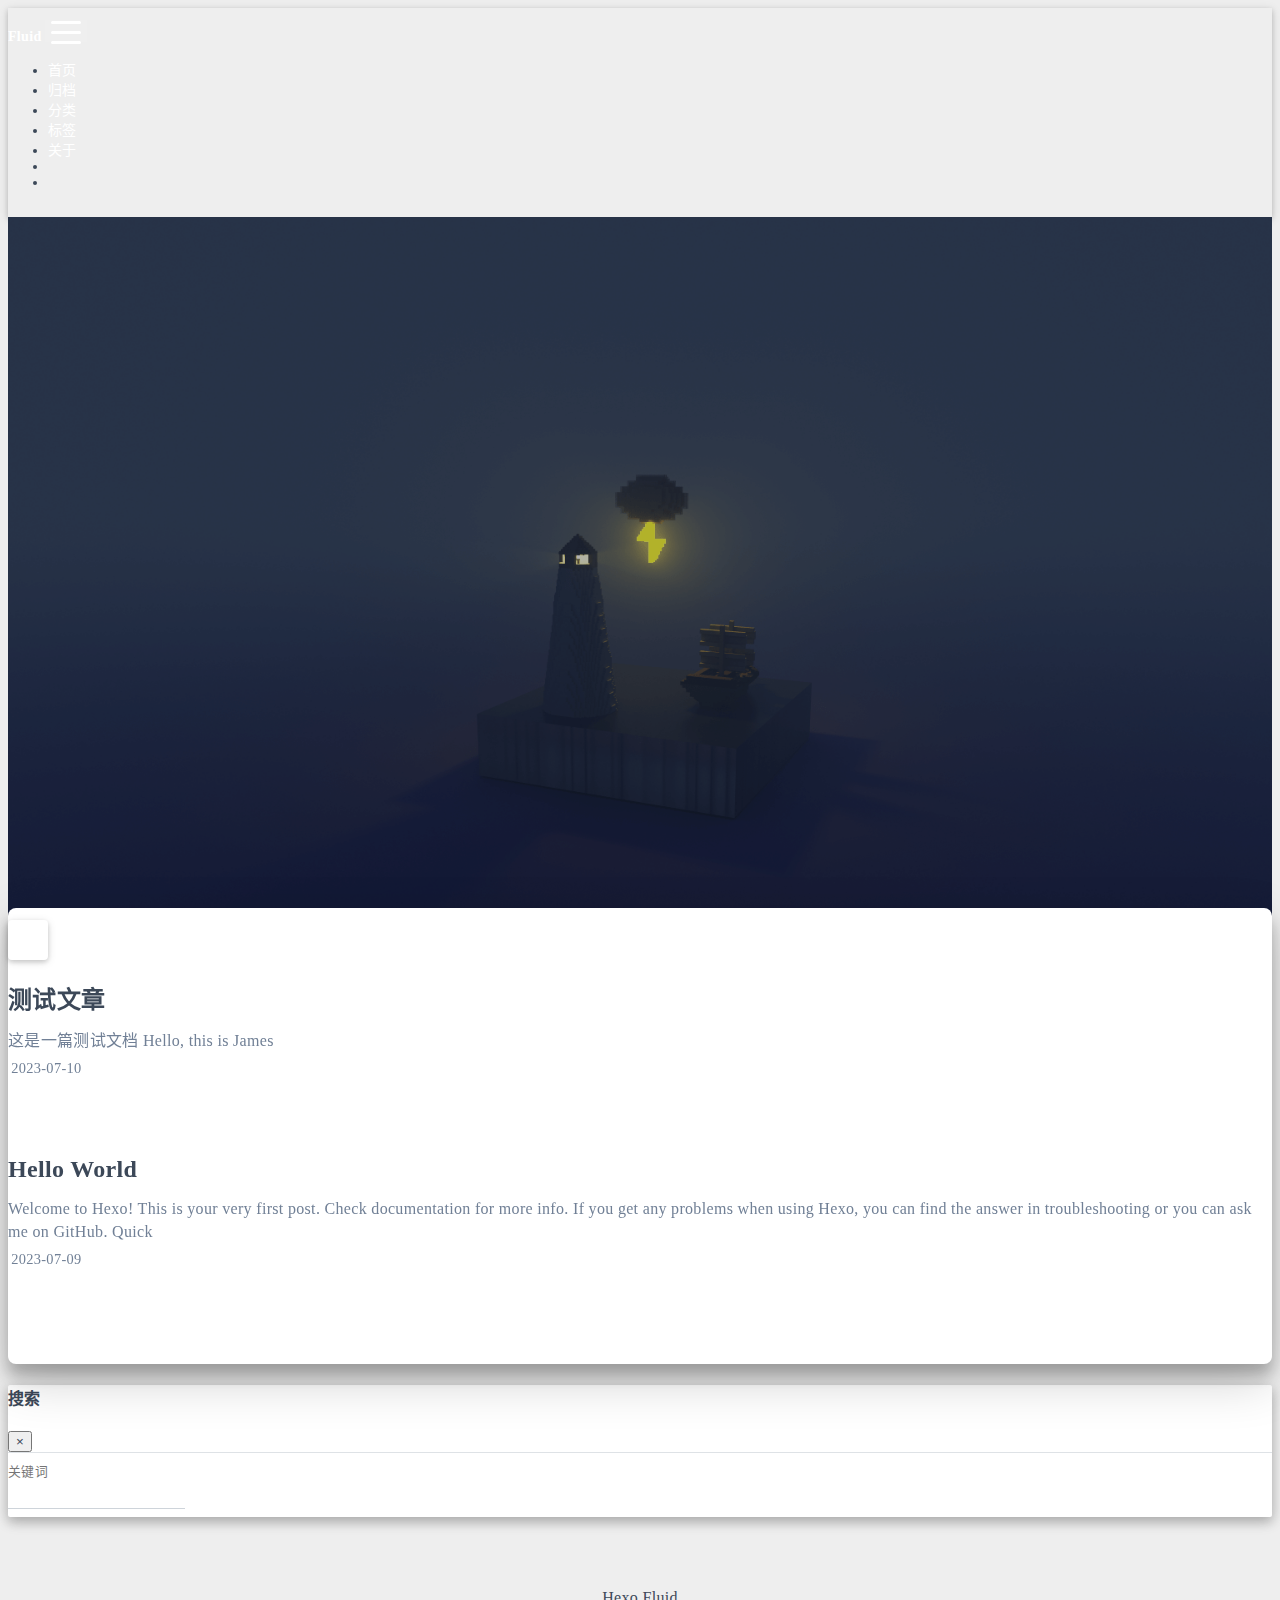
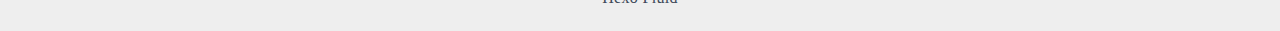
==== index.html @ ea9fc4f8 "Site updated: 2023-07-11 21:06:18" ====
<!DOCTYPE html>
<html lang="zh-CN" data-default-color-scheme=auto>



<head>
  <meta charset="UTF-8">
  <link rel="apple-touch-icon" sizes="76x76" href="/img/fluid.png">
  <link rel="icon" href="/img/fluid.png">
  <meta name="viewport" content="width=device-width, initial-scale=1.0, maximum-scale=5.0, shrink-to-fit=no">
  <meta http-equiv="x-ua-compatible" content="ie=edge">
  
  <meta name="theme-color" content="#2f4154">
  <meta name="author" content="James">
  <meta name="keywords" content="">
  
    <meta property="og:type" content="website">
<meta property="og:title" content="詹姆士的Blog">
<meta property="og:url" content="http://example.com/index.html">
<meta property="og:site_name" content="詹姆士的Blog">
<meta property="og:locale" content="zh_CN">
<meta property="article:author" content="James">
<meta name="twitter:card" content="summary_large_image">
  
  
  
  <title>詹姆士的Blog</title>

  <link  rel="stylesheet" href="https://lib.baomitu.com/twitter-bootstrap/4.6.1/css/bootstrap.min.css" />





<!-- 主题依赖的图标库，不要自行修改 -->
<!-- Do not modify the link that theme dependent icons -->

<link rel="stylesheet" href="//at.alicdn.com/t/font_1749284_hj8rtnfg7um.css">



<link rel="stylesheet" href="//at.alicdn.com/t/font_1736178_lbnruvf0jn.css">


<link  rel="stylesheet" href="/css/main.css" />


  <link id="highlight-css" rel="stylesheet" href="/css/highlight.css" />
  
    <link id="highlight-css-dark" rel="stylesheet" href="/css/highlight-dark.css" />
  




  <script id="fluid-configs">
    var Fluid = window.Fluid || {};
    Fluid.ctx = Object.assign({}, Fluid.ctx)
    var CONFIG = {"hostname":"example.com","root":"/","version":"1.9.5","typing":{"enable":true,"typeSpeed":70,"cursorChar":"_","loop":false,"scope":[]},"anchorjs":{"enable":true,"element":"h1,h2,h3,h4,h5,h6","placement":"left","visible":"hover","icon":""},"progressbar":{"enable":true,"height_px":3,"color":"#29d","options":{"showSpinner":false,"trickleSpeed":100}},"code_language":{"enable":true,"default":"TEXT"},"copy_btn":true,"image_caption":{"enable":true},"image_zoom":{"enable":true,"img_url_replace":["",""]},"toc":{"enable":true,"placement":"right","headingSelector":"h1,h2,h3,h4,h5,h6","collapseDepth":0},"lazyload":{"enable":true,"loading_img":"/img/loading.gif","onlypost":false,"offset_factor":2},"web_analytics":{"enable":true,"follow_dnt":true,"baidu":null,"google":{"measurement_id":null},"tencent":{"sid":null,"cid":null},"woyaola":null,"cnzz":null,"leancloud":{"app_id":"XOuNNNBAWNJDIICSXz5LCM9r-gzGzoHsz","app_key":"920U3jbMMz454Zfz0vcgQk45","server_url":null,"path":"window.location.pathname","ignore_local":false}},"search_path":"/local-search.xml","include_content_in_search":true};

    if (CONFIG.web_analytics.follow_dnt) {
      var dntVal = navigator.doNotTrack || window.doNotTrack || navigator.msDoNotTrack;
      Fluid.ctx.dnt = dntVal && (dntVal.startsWith('1') || dntVal.startsWith('yes') || dntVal.startsWith('on'));
    }
  </script>
  <script  src="/js/utils.js" ></script>
  <script  src="/js/color-schema.js" ></script>
  

  

  
    <!-- Google tag (gtag.js) -->
    <script async>
      if (!Fluid.ctx.dnt) {
        Fluid.utils.createScript("https://www.googletagmanager.com/gtag/js?id=", function() {
          window.dataLayer = window.dataLayer || [];
          function gtag() {
            dataLayer.push(arguments);
          }
          gtag('js', new Date());
          gtag('config', '');
        });
      }
    </script>
  

  

  

  

  
    
  



  
<meta name="generator" content="Hexo 6.3.0"></head>


<body>
  

  <header>
    

<div class="header-inner" style="height: 100vh;">
  <nav id="navbar" class="navbar fixed-top  navbar-expand-lg navbar-dark scrolling-navbar">
  <div class="container">
    <a class="navbar-brand" href="/">
      <strong>Fluid</strong>
    </a>

    <button id="navbar-toggler-btn" class="navbar-toggler" type="button" data-toggle="collapse"
            data-target="#navbarSupportedContent"
            aria-controls="navbarSupportedContent" aria-expanded="false" aria-label="Toggle navigation">
      <div class="animated-icon"><span></span><span></span><span></span></div>
    </button>

    <!-- Collapsible content -->
    <div class="collapse navbar-collapse" id="navbarSupportedContent">
      <ul class="navbar-nav ml-auto text-center">
        
          
          
          
          
            <li class="nav-item">
              <a class="nav-link" href="/">
                <i class="iconfont icon-home-fill"></i>
                <span>首页</span>
              </a>
            </li>
          
        
          
          
          
          
            <li class="nav-item">
              <a class="nav-link" href="/archives/">
                <i class="iconfont icon-archive-fill"></i>
                <span>归档</span>
              </a>
            </li>
          
        
          
          
          
          
            <li class="nav-item">
              <a class="nav-link" href="/categories/">
                <i class="iconfont icon-category-fill"></i>
                <span>分类</span>
              </a>
            </li>
          
        
          
          
          
          
            <li class="nav-item">
              <a class="nav-link" href="/tags/">
                <i class="iconfont icon-tags-fill"></i>
                <span>标签</span>
              </a>
            </li>
          
        
          
          
          
          
            <li class="nav-item">
              <a class="nav-link" href="/about/">
                <i class="iconfont icon-user-fill"></i>
                <span>关于</span>
              </a>
            </li>
          
        
        
          <li class="nav-item" id="search-btn">
            <a class="nav-link" target="_self" href="javascript:;" data-toggle="modal" data-target="#modalSearch" aria-label="Search">
              <i class="iconfont icon-search"></i>
            </a>
          </li>
          
        
        
          <li class="nav-item" id="color-toggle-btn">
            <a class="nav-link" target="_self" href="javascript:;" aria-label="Color Toggle">
              <i class="iconfont icon-dark" id="color-toggle-icon"></i>
            </a>
          </li>
        
      </ul>
    </div>
  </div>
</nav>

  

<div id="banner" class="banner" parallax=true
     style="background: url('/img/default.png') no-repeat center center; background-size: cover;">
  <div class="full-bg-img">
    <div class="mask flex-center" style="background-color: rgba(0, 0, 0, 0.3)">
      <div class="banner-text text-center fade-in-up">
        <div class="h2">
          
            <span id="subtitle" data-typed-text="欢迎来到詹姆士的个人空间站"></span>
          
        </div>

        
      </div>

      
        <div class="scroll-down-bar">
          <i class="iconfont icon-arrowdown"></i>
        </div>
      
    </div>
  </div>
</div>

</div>

  </header>

  <main>
    
      <div class="container nopadding-x-md">
        <div id="board"
          style="margin-top: 0">
          
          <div class="container">
            <div class="row">
              <div class="col-12 col-md-10 m-auto">
                


  <div class="row mx-auto index-card">
    
    
    <article class="col-12 col-md-12 mx-auto index-info">
      <h2 class="index-header">
        
        <a href="/2023/07/10/%E6%B5%8B%E8%AF%95%E6%96%87%E7%AB%A0/" target="_self">
          测试文章
        </a>
      </h2>

      
      <a class="index-excerpt index-excerpt__noimg" href="/2023/07/10/%E6%B5%8B%E8%AF%95%E6%96%87%E7%AB%A0/" target="_self">
        <div>
          这是一篇测试文档 Hello, this is James
        </div>
      </a>

      <div class="index-btm post-metas">
        
          <div class="post-meta mr-3">
            <i class="iconfont icon-date"></i>
            <time datetime="2023-07-10 21:09" pubdate>
              2023-07-10
            </time>
          </div>
        
        
        
      </div>
    </article>
  </div>

  <div class="row mx-auto index-card">
    
    
    <article class="col-12 col-md-12 mx-auto index-info">
      <h2 class="index-header">
        
        <a href="/2023/07/09/hello-world/" target="_self">
          Hello World
        </a>
      </h2>

      
      <a class="index-excerpt index-excerpt__noimg" href="/2023/07/09/hello-world/" target="_self">
        <div>
          Welcome to Hexo! This is your very first post. Check documentation for more info. If you get any problems when using Hexo, you can find the answer in troubleshooting or you can ask me on GitHub. Quick
        </div>
      </a>

      <div class="index-btm post-metas">
        
          <div class="post-meta mr-3">
            <i class="iconfont icon-date"></i>
            <time datetime="2023-07-09 10:09" pubdate>
              2023-07-09
            </time>
          </div>
        
        
        
      </div>
    </article>
  </div>





              </div>
            </div>
          </div>
        </div>
      </div>
    

    
      <a id="scroll-top-button" aria-label="TOP" href="#" role="button">
        <i class="iconfont icon-arrowup" aria-hidden="true"></i>
      </a>
    

    
      <div class="modal fade" id="modalSearch" tabindex="-1" role="dialog" aria-labelledby="ModalLabel"
     aria-hidden="true">
  <div class="modal-dialog modal-dialog-scrollable modal-lg" role="document">
    <div class="modal-content">
      <div class="modal-header text-center">
        <h4 class="modal-title w-100 font-weight-bold">搜索</h4>
        <button type="button" id="local-search-close" class="close" data-dismiss="modal" aria-label="Close">
          <span aria-hidden="true">&times;</span>
        </button>
      </div>
      <div class="modal-body mx-3">
        <div class="md-form mb-5">
          <input type="text" id="local-search-input" class="form-control validate">
          <label data-error="x" data-success="v" for="local-search-input">关键词</label>
        </div>
        <div class="list-group" id="local-search-result"></div>
      </div>
    </div>
  </div>
</div>

    

    
  </main>

  <footer>
    <div class="footer-inner">
  
    <div class="footer-content">
       <a href="https://hexo.io" target="_blank" rel="nofollow noopener"><span>Hexo</span></a> <i class="iconfont icon-love"></i> <a href="https://github.com/fluid-dev/hexo-theme-fluid" target="_blank" rel="nofollow noopener"><span>Fluid</span></a> 
    </div>
  
  
    <div class="statistics">
  
  

  
    
      <span id="leancloud-site-pv-container" style="display: none">
        总访问量 
        <span id="leancloud-site-pv"></span>
         次
      </span>
    
    
      <span id="leancloud-site-uv-container" style="display: none">
        总访客数 
        <span id="leancloud-site-uv"></span>
         人
      </span>
    
    

  
</div>

  
  
  
</div>

  </footer>

  <!-- Scripts -->
  
  <script  src="https://lib.baomitu.com/nprogress/0.2.0/nprogress.min.js" ></script>
  <link  rel="stylesheet" href="https://lib.baomitu.com/nprogress/0.2.0/nprogress.min.css" />

  <script>
    NProgress.configure({"showSpinner":false,"trickleSpeed":100})
    NProgress.start()
    window.addEventListener('load', function() {
      NProgress.done();
    })
  </script>


<script  src="https://lib.baomitu.com/jquery/3.6.4/jquery.min.js" ></script>
<script  src="https://lib.baomitu.com/twitter-bootstrap/4.6.1/js/bootstrap.min.js" ></script>
<script  src="/js/events.js" ></script>
<script  src="/js/plugins.js" ></script>


  <script  src="https://lib.baomitu.com/typed.js/2.0.12/typed.min.js" ></script>
  <script>
    (function (window, document) {
      var typing = Fluid.plugins.typing;
      var subtitle = document.getElementById('subtitle');
      if (!subtitle || !typing) {
        return;
      }
      var text = subtitle.getAttribute('data-typed-text');
      
        typing(text);
      
    })(window, document);
  </script>




  
    <script  src="/js/img-lazyload.js" ></script>
  




  <script defer src="/js/leancloud.js" ></script>

  <script  src="/js/local-search.js" ></script>





<!-- 主题的启动项，将它保持在最底部 -->
<!-- the boot of the theme, keep it at the bottom -->
<script  src="/js/boot.js" ></script>


  

  <noscript>
    <div class="noscript-warning">博客在允许 JavaScript 运行的环境下浏览效果更佳</div>
  </noscript>
</body>
</html>
---- css/main.css ----
.anchorjs-link {
  text-decoration: none !important;
  transition: opacity 0.2s ease-in-out;
}
.markdown-body h1:hover > .anchorjs-link,
h2:hover > .anchorjs-link,
h3:hover > .anchorjs-link,
h4:hover > .anchorjs-link,
h5:hover > .anchorjs-link,
h6:hover > .anchorjs-link {
  opacity: 1;
}
.banner {
  height: 100%;
  position: relative;
  overflow: hidden;
  cursor: default;
}
.banner .mask {
  position: absolute;
  width: 100%;
  height: 100%;
  background-color: rgba(0,0,0,0.3);
}
.banner[parallax="true"] {
  will-change: transform;
  -webkit-transform-style: preserve-3d;
  -webkit-backface-visibility: hidden;
  transition: transform 0.05s ease-out;
}
@media (max-width: 100vh) {
  .header-inner {
    max-height: 100vw;
  }
  #board {
    margin-top: -1rem !important;
  }
}
@media (max-width: 79.99vh) {
  .scroll-down-bar {
    display: none;
  }
}
#board {
  position: relative;
  margin-top: -2rem;
  padding: 3rem 0;
  background-color: var(--board-bg-color);
  transition: background-color 0.2s ease-in-out;
  border-radius: 0.5rem;
  z-index: 3;
  -webkit-box-shadow: 0 12px 15px 0 rgba(0,0,0,0.24), 0 17px 50px 0 rgba(0,0,0,0.19);
  box-shadow: 0 12px 15px 0 rgba(0,0,0,0.24), 0 17px 50px 0 rgba(0,0,0,0.19);
}
.code-widget {
  display: inline-block;
  background-color: transparent;
  font-size: 0.75rem;
  line-height: 1;
  font-weight: bold;
  padding: 0.3rem 0.1rem 0.1rem 0.1rem;
  position: absolute;
  right: 0.45rem;
  top: 0.15rem;
  z-index: 1;
}
.code-widget-light {
  color: #999;
}
.code-widget-dark {
  color: #bababa;
}
.copy-btn {
  cursor: pointer;
  user-select: none;
  -webkit-appearance: none;
  outline: none;
}
.copy-btn > i {
  font-size: 0.75rem !important;
  font-weight: 400;
  margin-right: 0.15rem;
  opacity: 0;
  transition: opacity 0.2s ease-in-out;
}
.markdown-body pre:hover > .copy-btn > i {
  opacity: 0.9;
}
.markdown-body pre:hover > .copy-btn,
.markdown-body pre:not(:hover) > .copy-btn {
  outline: none;
}
.license-box {
  background-color: rgba(27,31,35,0.05);
  transition: background-color 0.2s ease-in-out;
  border-radius: 4px;
  font-size: 0.9rem;
  overflow: hidden;
  padding: 1.25rem;
  position: relative;
  z-index: 1;
}
.license-box .license-icon {
  position: absolute;
  top: 50%;
  left: 100%;
}
.license-box .license-icon::after {
  content: "\e8e4";
  font-size: 12.5rem;
  line-height: 1;
  opacity: 0.1;
  position: relative;
  left: -0.85em;
  bottom: 0.5em;
  z-index: -1;
}
.license-box .license-title {
  margin-bottom: 1rem;
}
.license-box .license-title div:nth-child(1) {
  line-height: 1.2;
  margin-bottom: 0.25rem;
}
.license-box .license-title div:nth-child(2) {
  color: var(--sec-text-color);
  font-size: 0.8rem;
}
.license-box .license-meta {
  align-items: center;
  display: flex;
  flex-wrap: wrap;
  justify-content: flex-start;
}
.license-box .license-meta .license-meta-item {
  align-items: center;
  justify-content: center;
  margin-right: 1.5rem;
}
.license-box .license-meta .license-meta-item div:nth-child(1) {
  color: var(--sec-text-color);
  font-size: 0.8rem;
  font-weight: normal;
}
.license-box .license-meta .license-meta-item i.iconfont {
  font-size: 1rem;
}
@media (max-width: 575px) and (min-width: 425px) {
  .license-box .license-meta .license-meta-item {
    display: flex;
    justify-content: flex-start;
    flex-wrap: wrap;
    font-size: 0.8rem;
    flex: 0 0 50%;
    max-width: 50%;
    margin-right: 0;
  }
  .license-box .license-meta .license-meta-item div:nth-child(1) {
    margin-right: 0.5rem;
  }
  .license-box .license-meta .license-meta-date {
    order: -1;
  }
}
@media (max-width: 424px) {
  .license-box::after {
    top: -65px;
  }
  .license-box .license-meta {
    flex-direction: column;
    align-items: flex-start;
  }
  .license-box .license-meta .license-meta-item {
    display: flex;
    flex-wrap: wrap;
    font-size: 0.8rem;
  }
  .license-box .license-meta .license-meta-item div:nth-child(1) {
    margin-right: 0.5rem;
  }
}
.footer-inner {
  padding: 3rem 0 1rem 0;
  text-align: center;
}
.footer-inner > div:not(:first-child) {
  margin: 0.25rem 0;
  font-size: 0.85rem;
}
.footer-inner .statistics {
  display: flex;
  flex-direction: row;
  justify-content: center;
}
.footer-inner .statistics > span {
  flex: 1;
  margin: 0 0.25rem;
}
.footer-inner .statistics > *:nth-last-child(2):first-child {
  text-align: right;
}
.footer-inner .statistics > *:nth-last-child(2):first-child ~ * {
  text-align: left;
}
.footer-inner .beian {
  display: flex;
  flex-direction: row;
  justify-content: center;
}
.footer-inner .beian > * {
  margin: 0 0.25rem;
}
.footer-inner .beian-police {
  position: relative;
  overflow: hidden;
  display: inline-flex;
  align-items: center;
  justify-content: left;
}
.footer-inner .beian-police img {
  margin-right: 3px;
  width: 1rem;
  height: 1rem;
  margin-bottom: 0.1rem;
}
@media (max-width: 424px) {
  .footer-inner .statistics {
    flex-direction: column;
  }
  .footer-inner .statistics > *:nth-last-child(2):first-child {
    text-align: center;
  }
  .footer-inner .statistics > *:nth-last-child(2):first-child ~ * {
    text-align: center;
  }
  .footer-inner .beian {
    flex-direction: column;
  }
  .footer-inner .beian .beian-police {
    justify-content: center;
  }
  .footer-inner .beian > *:nth-last-child(2):first-child {
    text-align: center;
  }
  .footer-inner .beian > *:nth-last-child(2):first-child ~ * {
    text-align: center;
  }
}
sup > a::before,
.footnote-text::before {
  display: block;
  content: "";
  margin-top: -5rem;
  height: 5rem;
  width: 1px;
  visibility: hidden;
}
sup > a::before,
.footnote-text::before {
  display: inline-block;
}
.footnote-item::before {
  display: block;
  content: "";
  margin-top: -5rem;
  height: 5rem;
  width: 1px;
  visibility: hidden;
}
.footnote-list ol {
  list-style-type: none;
  counter-reset: sectioncounter;
  padding-left: 0.5rem;
  font-size: 0.95rem;
}
.footnote-list ol li:before {
  font-family: "Helvetica Neue", monospace, "Monaco";
  content: "[" counter(sectioncounter) "]";
  counter-increment: sectioncounter;
}
.footnote-list ol li+li {
  margin-top: 0.5rem;
}
.footnote-text {
  padding-left: 0.5em;
}
.navbar {
  background-color: transparent;
  font-size: 0.875rem;
  box-shadow: 0 2px 5px 0 rgba(0,0,0,0.16), 0 2px 10px 0 rgba(0,0,0,0.12);
  -webkit-box-shadow: 0 2px 5px 0 rgba(0,0,0,0.16), 0 2px 10px 0 rgba(0,0,0,0.12);
}
.navbar .navbar-brand {
  color: var(--navbar-text-color);
}
.navbar .navbar-toggler .animated-icon span {
  background-color: var(--navbar-text-color);
}
.navbar .nav-item .nav-link {
  display: block;
  color: var(--navbar-text-color);
  transition: color 0.2s ease-in-out, background-color 0.2s ease-in-out;
}
.navbar .nav-item .nav-link:hover {
  color: var(--link-hover-color);
}
.navbar .nav-item .nav-link:focus {
  color: var(--navbar-text-color);
}
.navbar .nav-item .nav-link i {
  font-size: 0.875rem;
}
.navbar .nav-item .nav-link i:only-child {
  margin: 0 0.2rem;
}
.navbar .navbar-toggler {
  border-width: 0;
  outline: 0;
}
.navbar.scrolling-navbar {
  will-change: background, padding;
  -webkit-transition: background 0.5s ease-in-out, padding 0.5s ease-in-out;
  transition: background 0.5s ease-in-out, padding 0.5s ease-in-out;
}
@media (min-width: 600px) {
  .navbar.scrolling-navbar {
    padding-top: 12px;
    padding-bottom: 12px;
  }
  .navbar.scrolling-navbar .navbar-nav > li {
    -webkit-transition-duration: 1s;
    transition-duration: 1s;
  }
}
.navbar.scrolling-navbar.top-nav-collapse {
  padding-top: 5px;
  padding-bottom: 5px;
}
.navbar .dropdown-menu {
  font-size: 0.875rem;
  color: var(--navbar-text-color);
  background-color: rgba(0,0,0,0.3);
  border: none;
  min-width: 8rem;
  -webkit-transition: background 0.5s ease-in-out, padding 0.5s ease-in-out;
  transition: background 0.5s ease-in-out, padding 0.5s ease-in-out;
}
@media (max-width: 991.98px) {
  .navbar .dropdown-menu {
    text-align: center;
  }
}
.navbar .dropdown-item {
  color: var(--navbar-text-color);
}
.navbar .dropdown-item:hover,
.navbar .dropdown-item:focus {
  color: var(--link-hover-color);
  background-color: rgba(0,0,0,0.1);
}
@media (min-width: 992px) {
  .navbar .dropdown:hover > .dropdown-menu {
    display: block;
  }
  .navbar .dropdown > .dropdown-toggle:active {
    pointer-events: none;
  }
  .navbar .dropdown-menu {
    top: 95%;
  }
}
.navbar .animated-icon {
  width: 30px;
  height: 20px;
  position: relative;
  margin: 0;
  -webkit-transform: rotate(0deg);
  -moz-transform: rotate(0deg);
  -o-transform: rotate(0deg);
  transform: rotate(0deg);
  -webkit-transition: 0.5s ease-in-out;
  -moz-transition: 0.5s ease-in-out;
  -o-transition: 0.5s ease-in-out;
  transition: 0.5s ease-in-out;
  cursor: pointer;
}
.navbar .animated-icon span {
  display: block;
  position: absolute;
  height: 3px;
  width: 100%;
  border-radius: 9px;
  opacity: 1;
  left: 0;
  -webkit-transform: rotate(0deg);
  -moz-transform: rotate(0deg);
  -o-transform: rotate(0deg);
  transform: rotate(0deg);
  -webkit-transition: 0.25s ease-in-out;
  -moz-transition: 0.25s ease-in-out;
  -o-transition: 0.25s ease-in-out;
  transition: 0.25s ease-in-out;
  background: #fff;
}
.navbar .animated-icon span:nth-child(1) {
  top: 0;
}
.navbar .animated-icon span:nth-child(2) {
  top: 10px;
}
.navbar .animated-icon span:nth-child(3) {
  top: 20px;
}
.navbar .animated-icon.open span:nth-child(1) {
  top: 11px;
  -webkit-transform: rotate(135deg);
  -moz-transform: rotate(135deg);
  -o-transform: rotate(135deg);
  transform: rotate(135deg);
}
.navbar .animated-icon.open span:nth-child(2) {
  opacity: 0;
  left: -60px;
}
.navbar .animated-icon.open span:nth-child(3) {
  top: 11px;
  -webkit-transform: rotate(-135deg);
  -moz-transform: rotate(-135deg);
  -o-transform: rotate(-135deg);
  transform: rotate(-135deg);
}
.navbar .dropdown-collapse,
.top-nav-collapse,
.navbar-col-show {
  background-color: var(--navbar-bg-color);
}
@media (max-width: 767px) {
  .navbar {
    font-size: 1rem;
    line-height: 2.5rem;
  }
}
.banner-text {
  color: var(--subtitle-color);
  max-width: calc(960px - 6rem);
  width: 80%;
  overflow-wrap: break-word;
}
.banner-text .typed-cursor {
  margin: 0 0.2rem;
}
@media (max-width: 767px) {
  #subtitle,
  .typed-cursor {
    font-size: 1.5rem;
  }
}
@media (max-width: 575px) {
  .banner-text {
    font-size: 0.9rem;
  }
  #subtitle,
  .typed-cursor {
    font-size: 1.35rem;
  }
}
.modal-dialog .modal-content {
  background-color: var(--board-bg-color);
  border: 0;
  border-radius: 0.125rem;
  -webkit-box-shadow: 0 5px 11px 0 rgba(0,0,0,0.18), 0 4px 15px 0 rgba(0,0,0,0.15);
  box-shadow: 0 5px 11px 0 rgba(0,0,0,0.18), 0 4px 15px 0 rgba(0,0,0,0.15);
}
.modal-dialog .modal-content .modal-header {
  border-bottom-color: var(--line-color);
  transition: border-bottom-color 0.2s ease-in-out;
}
.close {
  color: var(--text-color);
}
.close:hover {
  color: var(--link-hover-color);
}
.close:focus {
  outline: 0;
}
.modal-dialog .modal-content .modal-header {
  border-top-left-radius: 0.125rem;
  border-top-right-radius: 0.125rem;
  border-bottom: 1px solid #dee2e6;
}
.md-form {
  position: relative;
  margin-top: 1.5rem;
  margin-bottom: 1.5rem;
}
.md-form input[type] {
  -webkit-box-sizing: content-box;
  box-sizing: content-box;
  background-color: transparent;
  border: none;
  border-bottom: 1px solid #ced4da;
  border-radius: 0;
  outline: none;
  -webkit-box-shadow: none;
  box-shadow: none;
  transition: border-color 0.15s ease-in-out, box-shadow 0.15s ease-in-out, -webkit-box-shadow 0.15s ease-in-out;
}
.md-form input[type]:focus:not([readonly]) {
  border-bottom: 1px solid #4285f4;
  -webkit-box-shadow: 0 1px 0 0 #4285f4;
  box-shadow: 0 1px 0 0 #4285f4;
}
.md-form input[type]:focus:not([readonly]) + label {
  color: #4285f4;
}
.md-form input[type].valid,
.md-form input[type]:focus.valid {
  border-bottom: 1px solid #00c851;
  -webkit-box-shadow: 0 1px 0 0 #00c851;
  box-shadow: 0 1px 0 0 #00c851;
}
.md-form input[type].valid + label,
.md-form input[type]:focus.valid + label {
  color: #00c851;
}
.md-form input[type].invalid,
.md-form input[type]:focus.invalid {
  border-bottom: 1px solid #f44336;
  -webkit-box-shadow: 0 1px 0 0 #f44336;
  box-shadow: 0 1px 0 0 #f44336;
}
.md-form input[type].invalid + label,
.md-form input[type]:focus.invalid + label {
  color: #f44336;
}
.md-form input[type].validate {
  margin-bottom: 2.5rem;
}
.md-form input[type].form-control {
  height: auto;
  padding: 0.6rem 0 0.4rem 0;
  margin: 0 0 0.5rem 0;
  color: var(--text-color);
  background-color: transparent;
  border-radius: 0;
}
.md-form label {
  font-size: 0.8rem;
  position: absolute;
  top: -1rem;
  left: 0;
  color: #757575;
  cursor: text;
  transition: color 0.2s ease-out;
}
.modal-open[style] {
  padding-right: 0 !important;
  overflow: auto;
}
.modal-open[style] #navbar[style] {
  padding-right: 1rem !important;
}
#nprogress .bar {
  height: 3px !important;
  background-color: #29d !important;
}
#nprogress .peg {
  box-shadow: 0 0 14px #29d, 0 0 8px #29d !important;
}
@media (max-width: 575px) {
  #nprogress .bar {
    display: none;
  }
}
.noscript-warning {
  background-color: #f55;
  color: #fff;
  font-family: sans-serif;
  font-size: 1rem;
  font-weight: bold;
  position: fixed;
  left: 0;
  bottom: 0;
  text-align: center;
  width: 100%;
  z-index: 99;
}
.pagination {
  margin-top: 3rem;
  justify-content: center;
}
.pagination .space {
  align-self: flex-end;
}
.pagination .page-number,
.pagination .current,
.pagination .extend {
  outline: 0;
  border: 0;
  background-color: transparent;
  font-size: 0.9rem;
  padding: 0.5rem 0.75rem;
  line-height: 1.25;
  border-radius: 0.125rem;
}
.pagination .page-number {
  margin: 0 0.05rem;
}
.pagination .page-number:hover,
.pagination .current {
  transition: background-color 0.2s ease-in-out;
  background-color: var(--link-hover-bg-color);
}
.qr-trigger {
  cursor: pointer;
  position: relative;
}
.qr-trigger:hover .qr-img {
  display: block;
  transition: all 0.3s;
}
.qr-img {
  max-width: 12rem;
  position: absolute;
  right: -5.25rem;
  z-index: 99;
  display: none;
  border-radius: 0.2rem;
  background-color: transparent;
  box-shadow: 0 0 20px -5px rgba(158,158,158,0.2);
}
.scroll-down-bar {
  position: absolute;
  width: 100%;
  height: 6rem;
  text-align: center;
  cursor: pointer;
  bottom: 0;
}
.scroll-down-bar i.iconfont {
  font-size: 2rem;
  font-weight: bold;
  display: inline-block;
  position: relative;
  padding-top: 2rem;
  color: var(--subtitle-color);
  transform: translateZ(0);
  animation: scroll-down 1.5s infinite;
}
#scroll-top-button {
  position: fixed;
  z-index: 99;
  background: var(--board-bg-color);
  transition: background-color 0.2s ease-in-out, bottom 0.3s ease;
  border-radius: 4px;
  min-width: 40px;
  min-height: 40px;
  bottom: -60px;
  outline: none;
  display: flex;
  display: -webkit-flex;
  align-items: center;
  box-shadow: 0 2px 5px 0 rgba(0,0,0,0.16), 0 2px 10px 0 rgba(0,0,0,0.12);
}
#scroll-top-button i {
  font-size: 32px;
  margin: auto;
  color: var(--sec-text-color);
}
#scroll-top-button:hover i,
#scroll-top-button:active i {
  animation-name: scroll-top;
  animation-duration: 1s;
  animation-delay: 0.1s;
  animation-timing-function: ease-in-out;
  animation-iteration-count: infinite;
  animation-fill-mode: forwards;
  animation-direction: alternate;
}
#local-search-result .search-list-title {
  border-left: 3px solid #0d47a1;
}
#local-search-result .search-list-content {
  padding: 0 1.25rem;
}
#local-search-result .search-word {
  color: #ff4500;
}
#toc {
  visibility: hidden;
}
.toc-header {
  margin-bottom: 0.5rem;
  font-weight: bold;
  line-height: 1.2;
}
.toc-header,
.toc-header > i {
  font-size: 1.25rem;
}
.toc-body {
  max-height: 75vh;
  overflow-y: auto;
  overflow: -moz-scrollbars-none;
  -ms-overflow-style: none;
}
.toc-body ol {
  list-style: none;
  padding-inline-start: 1rem;
}
.toc-body::-webkit-scrollbar {
  display: none;
}
.tocbot-list {
  position: relative;
}
.tocbot-list ol {
  list-style: none;
  padding-left: 1rem;
}
.tocbot-list a {
  font-size: 0.95rem;
}
.tocbot-link {
  color: var(--text-color);
}
.tocbot-active-link {
  font-weight: bold;
  color: var(--link-hover-color);
}
.tocbot-is-collapsed {
  max-height: 0;
}
.tocbot-is-collapsible {
  overflow: hidden;
  transition: all 0.3s ease-in-out;
}
.toc-list-item {
  white-space: nowrap;
  overflow: hidden;
  text-overflow: ellipsis;
}
.toc-list-item.is-active-li::before {
  height: 1rem;
  margin: 0.25rem 0;
  visibility: visible;
}
.toc-list-item::before {
  width: 0.15rem;
  height: 0.2rem;
  position: absolute;
  left: 0.25rem;
  content: "";
  border-radius: 2px;
  margin: 0.65rem 0;
  background: var(--link-hover-color);
  visibility: hidden;
  transition: height 0.1s ease-in-out, margin 0.1s ease-in-out, visibility 0.1s ease-in-out;
}
.sidebar {
  position: -webkit-sticky;
  position: sticky;
  top: 2rem;
  padding: 3rem 0;
}
html {
  font-size: 16px;
  letter-spacing: 0.02em;
}
html,
body {
  height: 100%;
  font-family: var(--font-family-sans-serif);
  overflow-wrap: break-word;
}
body {
  transition: color 0.2s ease-in-out, background-color 0.2s ease-in-out;
  background-color: var(--body-bg-color);
  color: var(--text-color);
  -webkit-font-smoothing: antialiased;
  -moz-osx-font-smoothing: grayscale;
}
body a {
  color: var(--text-color);
  text-decoration: none;
  cursor: pointer;
  transition: color 0.2s ease-in-out, background-color 0.2s ease-in-out;
}
body a:hover {
  color: var(--link-hover-color);
  text-decoration: none;
  transition: color 0.2s ease-in-out, background-color 0.2s ease-in-out;
}
code {
  color: inherit;
}
table {
  font-size: inherit;
  color: var(--post-text-color);
}
img[lazyload] {
  object-fit: cover;
}
*[align="left"] {
  text-align: left;
}
*[align="center"] {
  text-align: center;
}
*[align="right"] {
  text-align: right;
}
::-webkit-scrollbar {
  width: 6px;
  height: 6px;
}
::-webkit-scrollbar-thumb {
  background-color: var(--scrollbar-color);
  border-radius: 6px;
}
::-webkit-scrollbar-thumb:hover {
  background-color: var(--scrollbar-hover-color);
}
::-webkit-scrollbar-corner {
  background-color: transparent;
}
label {
  margin-bottom: 0;
}
i.iconfont {
  font-size: 1em;
  line-height: 1;
}
:root {
  --color-mode: "light";
  --body-bg-color: #eee;
  --board-bg-color: #fff;
  --text-color: #3c4858;
  --sec-text-color: #718096;
  --post-text-color: #2c3e50;
  --post-heading-color: #1a202c;
  --post-link-color: #0366d6;
  --link-hover-color: #30a9de;
  --link-hover-bg-color: #f8f9fa;
  --line-color: #eaecef;
  --navbar-bg-color: #2f4154;
  --navbar-text-color: #fff;
  --subtitle-color: #fff;
  --scrollbar-color: #c4c6c9;
  --scrollbar-hover-color: #a6a6a6;
  --button-bg-color: transparent;
  --button-hover-bg-color: #f2f3f5;
  --highlight-bg-color: #f6f8fa;
  --inlinecode-bg-color: rgba(175,184,193,0.2);
}
@media (prefers-color-scheme: dark) {
  :root {
    --color-mode: "dark";
  }
  :root:not([data-user-color-scheme]) {
    --body-bg-color: #181c27;
    --board-bg-color: #252d38;
    --text-color: #c4c6c9;
    --sec-text-color: #a7a9ad;
    --post-text-color: #c4c6c9;
    --post-heading-color: #c4c6c9;
    --post-link-color: #1589e9;
    --link-hover-color: #30a9de;
    --link-hover-bg-color: #364151;
    --line-color: #435266;
    --navbar-bg-color: #1f3144;
    --navbar-text-color: #d0d0d0;
    --subtitle-color: #d0d0d0;
    --scrollbar-color: #687582;
    --scrollbar-hover-color: #9da8b3;
    --button-bg-color: transparent;
    --button-hover-bg-color: #46647e;
    --highlight-bg-color: #303030;
    --inlinecode-bg-color: rgba(99,110,123,0.4);
  }
  :root:not([data-user-color-scheme]) img {
    -webkit-filter: brightness(0.9);
    filter: brightness(0.9);
    transition: filter 0.2s ease-in-out;
  }
  :root:not([data-user-color-scheme]) .license-box {
    background-color: rgba(62,75,94,0.35);
    transition: background-color 0.2s ease-in-out;
  }
  :root:not([data-user-color-scheme]) .gt-comment-admin .gt-comment-content {
    background-color: transparent;
    transition: background-color 0.2s ease-in-out;
  }
}
@media not print {
  [data-user-color-scheme="dark"] {
    --body-bg-color: #181c27;
    --board-bg-color: #252d38;
    --text-color: #c4c6c9;
    --sec-text-color: #a7a9ad;
    --post-text-color: #c4c6c9;
    --post-heading-color: #c4c6c9;
    --post-link-color: #1589e9;
    --link-hover-color: #30a9de;
    --link-hover-bg-color: #364151;
    --line-color: #435266;
    --navbar-bg-color: #1f3144;
    --navbar-text-color: #d0d0d0;
    --subtitle-color: #d0d0d0;
    --scrollbar-color: #687582;
    --scrollbar-hover-color: #9da8b3;
    --button-bg-color: transparent;
    --button-hover-bg-color: #46647e;
    --highlight-bg-color: #303030;
    --inlinecode-bg-color: rgba(99,110,123,0.4);
  }
  [data-user-color-scheme="dark"] img {
    -webkit-filter: brightness(0.9);
    filter: brightness(0.9);
    transition: filter 0.2s ease-in-out;
  }
  [data-user-color-scheme="dark"] .license-box {
    background-color: rgba(62,75,94,0.35);
    transition: background-color 0.2s ease-in-out;
  }
  [data-user-color-scheme="dark"] .gt-comment-admin .gt-comment-content {
    background-color: transparent;
    transition: background-color 0.2s ease-in-out;
  }
}
@media print {
  :root {
    --color-mode: "light";
  }
}
.fade-in-up {
  -webkit-animation-name: fade-in-up;
  animation-name: fade-in-up;
}
.hidden-mobile {
  display: block;
}
.visible-mobile {
  display: none;
}
@media (max-width: 575px) {
  .hidden-mobile {
    display: none;
  }
  .visible-mobile {
    display: block;
  }
}
.nomargin-x {
  margin-left: 0 !important;
  margin-right: 0 !important;
}
.nopadding-x {
  padding-left: 0 !important;
  padding-right: 0 !important;
}
@media (max-width: 767px) {
  .nopadding-x-md {
    padding-left: 0 !important;
    padding-right: 0 !important;
  }
}
.flex-center {
  display: -webkit-box;
  display: -ms-flexbox;
  display: flex;
  -webkit-box-align: center;
  -ms-flex-align: center;
  align-items: center;
  -webkit-box-pack: center;
  -ms-flex-pack: center;
  justify-content: center;
  height: 100%;
}
.hover-with-bg {
  display: inline-block;
  line-height: 1;
}
.hover-with-bg:hover {
  background-color: var(--link-hover-bg-color);
  transition-duration: 0.2s;
  transition-timing-function: ease-in-out;
  border-radius: 0.2rem;
}
@-moz-keyframes fade-in-up {
  from {
    opacity: 0;
    -webkit-transform: translate3d(0, 100%, 0);
    transform: translate3d(0, 100%, 0);
  }
  to {
    opacity: 1;
    -webkit-transform: translate3d(0, 0, 0);
    transform: translate3d(0, 0, 0);
  }
}
@-webkit-keyframes fade-in-up {
  from {
    opacity: 0;
    -webkit-transform: translate3d(0, 100%, 0);
    transform: translate3d(0, 100%, 0);
  }
  to {
    opacity: 1;
    -webkit-transform: translate3d(0, 0, 0);
    transform: translate3d(0, 0, 0);
  }
}
@-o-keyframes fade-in-up {
  from {
    opacity: 0;
    -webkit-transform: translate3d(0, 100%, 0);
    transform: translate3d(0, 100%, 0);
  }
  to {
    opacity: 1;
    -webkit-transform: translate3d(0, 0, 0);
    transform: translate3d(0, 0, 0);
  }
}
@keyframes fade-in-up {
  from {
    opacity: 0;
    -webkit-transform: translate3d(0, 100%, 0);
    transform: translate3d(0, 100%, 0);
  }
  to {
    opacity: 1;
    -webkit-transform: translate3d(0, 0, 0);
    transform: translate3d(0, 0, 0);
  }
}
@-moz-keyframes scroll-down {
  0% {
    opacity: 0.8;
    top: 0;
  }
  50% {
    opacity: 0.4;
    top: -1em;
  }
  100% {
    opacity: 0.8;
    top: 0;
  }
}
@-webkit-keyframes scroll-down {
  0% {
    opacity: 0.8;
    top: 0;
  }
  50% {
    opacity: 0.4;
    top: -1em;
  }
  100% {
    opacity: 0.8;
    top: 0;
  }
}
@-o-keyframes scroll-down {
  0% {
    opacity: 0.8;
    top: 0;
  }
  50% {
    opacity: 0.4;
    top: -1em;
  }
  100% {
    opacity: 0.8;
    top: 0;
  }
}
@keyframes scroll-down {
  0% {
    opacity: 0.8;
    top: 0;
  }
  50% {
    opacity: 0.4;
    top: -1em;
  }
  100% {
    opacity: 0.8;
    top: 0;
  }
}
@-moz-keyframes scroll-top {
  0% {
    -webkit-transform: translateY(0);
    transform: translateY(0);
  }
  50% {
    -webkit-transform: translateY(-0.35rem);
    transform: translateY(-0.35rem);
  }
  100% {
    -webkit-transform: translateY(0);
    transform: translateY(0);
  }
}
@-webkit-keyframes scroll-top {
  0% {
    -webkit-transform: translateY(0);
    transform: translateY(0);
  }
  50% {
    -webkit-transform: translateY(-0.35rem);
    transform: translateY(-0.35rem);
  }
  100% {
    -webkit-transform: translateY(0);
    transform: translateY(0);
  }
}
@-o-keyframes scroll-top {
  0% {
    -webkit-transform: translateY(0);
    transform: translateY(0);
  }
  50% {
    -webkit-transform: translateY(-0.35rem);
    transform: translateY(-0.35rem);
  }
  100% {
    -webkit-transform: translateY(0);
    transform: translateY(0);
  }
}
@keyframes scroll-top {
  0% {
    -webkit-transform: translateY(0);
    transform: translateY(0);
  }
  50% {
    -webkit-transform: translateY(-0.35rem);
    transform: translateY(-0.35rem);
  }
  100% {
    -webkit-transform: translateY(0);
    transform: translateY(0);
  }
}
@media print {
  header,
  footer,
  .side-col,
  #scroll-top-button,
  .post-prevnext,
  #comments {
    display: none !important;
  }
  .markdown-body a:not([href^='#']):not([href^='javascript:']):not(.print-no-link)::after {
    content: ' (' attr(href) ')';
    font-size: 0.8rem;
    color: var(--post-text-color);
    opacity: 0.8;
  }
  .markdown-body > h1,
  .markdown-body h2 {
    border-bottom-color: transparent !important;
  }
  .markdown-body > h1,
  .markdown-body h2,
  .markdown-body h3,
  .markdown-body h4,
  .markdown-body h5,
  .markdown-body h6 {
    margin-top: 1.25em !important;
    margin-bottom: 0.25em !important;
  }
  .markdown-body [data-anchorjs-icon]::after {
    display: none;
  }
  .markdown-body figure.highlight table,
  .markdown-body figure.highlight tbody,
  .markdown-body figure.highlight tr,
  .markdown-body figure.highlight td.code,
  .markdown-body figure.highlight td.code pre {
    width: 100% !important;
    display: block !important;
  }
  .markdown-body figure.highlight pre > code {
    white-space: pre-wrap;
  }
  .markdown-body figure.highlight .gutter,
  .markdown-body figure.highlight .code-widget {
    display: none !important;
  }
  .post-metas a {
    text-decoration: none;
  }
}
@media not print {
  #seo-header {
    display: none;
  }
}
.index-card {
  margin-bottom: 2.5rem;
}
.index-img img {
  display: block;
  width: 100%;
  height: 10rem;
  object-fit: cover;
  box-shadow: 0 5px 11px 0 rgba(0,0,0,0.18), 0 4px 15px 0 rgba(0,0,0,0.15);
  border-radius: 0.25rem;
  background-color: transparent;
}
.index-info {
  display: flex;
  flex-direction: column;
  justify-content: space-between;
  padding-top: 0.5rem;
  padding-bottom: 0.5rem;
}
.index-header {
  color: var(--text-color);
  font-size: 1.5rem;
  font-weight: bold;
  line-height: 1.4;
  white-space: nowrap;
  overflow: hidden;
  text-overflow: ellipsis;
  margin-bottom: 0.25rem;
}
.index-header .index-pin {
  color: var(--text-color);
  font-size: 1.5rem;
  margin-right: 0.15rem;
}
.index-btm {
  color: var(--sec-text-color);
}
.index-btm a {
  color: var(--sec-text-color);
}
.index-excerpt {
  color: var(--sec-text-color);
  margin: 0.5rem 0 0.5rem 0;
  height: calc(1.4rem * 3);
  overflow: hidden;
  display: flex;
}
.index-excerpt > div {
  width: 100%;
  line-height: 1.4rem;
  word-break: break-word;
  display: -webkit-box;
  -webkit-box-orient: vertical;
  -webkit-line-clamp: 3;
}
.index-excerpt__noimg {
  height: auto;
  max-height: calc(1.4rem * 3);
}
@media (max-width: 767px) {
  .index-info {
    padding-top: 1.25rem;
  }
  .index-header {
    font-size: 1.25rem;
    white-space: normal;
    overflow: hidden;
    word-break: break-word;
    display: -webkit-box;
    -webkit-box-orient: vertical;
    -webkit-line-clamp: 2;
  }
  .index-header .index-pin {
    font-size: 1.25rem;
  }
}
#valine.v[data-class=v] .status-bar,
#valine.v[data-class=v] .veditor,
#valine.v[data-class=v] .vinput,
#valine.v[data-class=v] .vbtn,
#valine.v[data-class=v] p,
#valine.v[data-class=v] pre code {
  color: var(--text-color);
}
#valine.v[data-class=v] .vinput::placeholder {
  color: var(--sec-text-color);
}
#valine.v[data-class=v] .vicon {
  fill: var(--text-color);
}
.gt-container .gt-comment-content:hover {
  -webkit-box-shadow: none;
  box-shadow: none;
}
.gt-container .gt-comment-body {
  color: var(--text-color) !important;
  transition: color 0.2s ease-in-out;
}
#remark-km423lmfdslkm34-back {
  z-index: 1030;
}
#remark-km423lmfdslkm34-node {
  z-index: 1031;
}
.markdown-body .highlight pre,
.markdown-body pre {
  padding: 1.45rem 1rem;
}
.markdown-body pre code.hljs {
  padding: 0;
}
.markdown-body pre[class*="language-"] {
  padding-top: 1.45rem;
  padding-bottom: 1.45rem;
  padding-right: 1rem;
  line-height: 1.5;
  margin-bottom: 1rem;
}
.markdown-body .code-wrapper {
  position: relative;
  border-radius: 4px;
  margin-bottom: 1rem;
}
.markdown-body .hljs,
.markdown-body .highlight pre,
.markdown-body .code-wrapper pre,
.markdown-body figure.highlight td.gutter {
  transition: color 0.2s ease-in-out, background-color 0.2s ease-in-out;
  background-color: var(--highlight-bg-color);
}
pre[class*=language-].line-numbers {
  position: initial;
}
figure {
  margin: 1rem 0;
}
figure.highlight {
  position: relative;
}
figure.highlight table {
  border: 0;
  margin: 0;
  width: auto;
  border-radius: 4px;
}
figure.highlight td {
  border: 0;
  padding: 0;
}
figure.highlight tr {
  border: 0;
}
figure.highlight td.code {
  width: 100%;
}
figure.highlight td.gutter {
  display: table-cell;
  position: -webkit-sticky;
  position: sticky;
  left: 0;
  z-index: 1;
}
figure.highlight td.gutter pre {
  text-align: right;
  padding: 0 0.75rem;
  border-radius: initial;
  border-right: 1px solid #999;
}
figure.highlight td.gutter pre span.line {
  color: #999;
}
figure.highlight td.code > pre {
  border-top-left-radius: 0;
  border-bottom-left-radius: 0;
}
.markdown-body {
  font-size: 1rem;
  line-height: 1.6;
  font-family: var(--font-family-sans-serif);
  margin-bottom: 2rem;
  color: var(--post-text-color);
}
.markdown-body > h1,
.markdown-body h2 {
  border-bottom-color: var(--line-color);
}
.markdown-body > h1,
.markdown-body h2,
.markdown-body h3,
.markdown-body h4,
.markdown-body h5,
.markdown-body h6 {
  color: var(--post-heading-color);
  transition: color 0.2s ease-in-out, border-bottom-color 0.2s ease-in-out;
  font-weight: bold;
  margin-bottom: 0.75em;
  margin-top: 2em;
}
.markdown-body > h1::before,
.markdown-body h2::before,
.markdown-body h3::before,
.markdown-body h4::before,
.markdown-body h5::before,
.markdown-body h6::before {
  display: block;
  content: "";
  margin-top: -5rem;
  height: 5rem;
  width: 1px;
  visibility: hidden;
}
.markdown-body > h1:focus,
.markdown-body h2:focus,
.markdown-body h3:focus,
.markdown-body h4:focus,
.markdown-body h5:focus,
.markdown-body h6:focus {
  outline: none;
}
.markdown-body a {
  color: var(--post-link-color);
}
.markdown-body strong {
  font-weight: bold;
}
.markdown-body code {
  tab-size: 4;
  background-color: var(--inlinecode-bg-color);
  transition: background-color 0.2s ease-in-out;
}
.markdown-body table tr {
  background-color: var(--board-bg-color);
  transition: background-color 0.2s ease-in-out;
}
.markdown-body table tr:nth-child(2n) {
  background-color: var(--board-bg-color);
  transition: background-color 0.2s ease-in-out;
}
.markdown-body table th,
.markdown-body table td {
  border-color: var(--line-color);
  transition: border-color 0.2s ease-in-out;
}
.markdown-body pre {
  font-size: 85% !important;
}
.markdown-body pre .mermaid {
  text-align: center;
}
.markdown-body pre .mermaid > svg {
  min-width: 100%;
}
.markdown-body p > img,
.markdown-body p > a > img,
.markdown-body figure > img,
.markdown-body figure > a > img {
  max-width: 90%;
  margin: 1.5rem auto;
  display: block;
  box-shadow: 0 5px 11px 0 rgba(0,0,0,0.18), 0 4px 15px 0 rgba(0,0,0,0.15);
  border-radius: 4px;
  background-color: transparent;
}
.markdown-body blockquote {
  color: var(--sec-text-color);
}
.markdown-body details {
  cursor: pointer;
}
.markdown-body details summary {
  outline: none;
}
hr,
.markdown-body hr {
  background-color: initial;
  border-top: 1px solid var(--line-color);
  transition: border-top-color 0.2s ease-in-out;
}
.markdown-body hr {
  height: 0;
  margin: 2rem 0;
}
.markdown-body figcaption.image-caption {
  font-size: 0.8rem;
  color: var(--post-text-color);
  opacity: 0.65;
  line-height: 1;
  margin: -0.75rem auto 2rem;
  text-align: center;
}
.markdown-body figcaption:not(.image-caption) {
  display: none;
}
.post-content,
post-custom {
  box-sizing: border-box;
  padding-left: 10%;
  padding-right: 10%;
}
@media (max-width: 767px) {
  .post-content,
  post-custom {
    padding-left: 2rem;
    padding-right: 2rem;
  }
}
@media (max-width: 424px) {
  .post-content,
  post-custom {
    padding-left: 1rem;
    padding-right: 1rem;
  }
  .anchorjs-link-left {
    opacity: 0 !important;
  }
}
.page-content strong,
.post-content strong {
  font-weight: bold;
}
.page-content > *:first-child,
.post-content > *:first-child {
  margin-top: 0;
}
.page-content img,
.post-content img {
  object-fit: cover;
  max-width: 100%;
}
@media (max-width: 767px) {
  .page-content,
  .post-content {
    overflow-x: hidden;
  }
}
.post-metas {
  display: flex;
  flex-wrap: wrap;
  font-size: 0.9rem;
}
.post-meta > *:not(.hover-with-bg) {
  margin-right: 0.2rem;
}
.post-prevnext {
  display: flex;
  flex-wrap: wrap;
  justify-content: space-between;
  font-size: 0.9rem;
  margin-left: -0.35rem;
  margin-right: -0.35rem;
}
.post-prevnext .post-prev,
.post-prevnext .post-next {
  display: flex;
  padding-left: 0;
  padding-right: 0;
}
.post-prevnext .post-prev i,
.post-prevnext .post-next i {
  font-size: 1.5rem;
}
.post-prevnext .post-prev a,
.post-prevnext .post-next a {
  display: flex;
  align-items: center;
}
.post-prevnext .post-prev .hidden-mobile,
.post-prevnext .post-next .hidden-mobile {
  display: -webkit-box;
  -webkit-box-orient: vertical;
  -webkit-line-clamp: 2;
  text-overflow: ellipsis;
  overflow: hidden;
}
@media (max-width: 575px) {
  .post-prevnext .post-prev .hidden-mobile,
  .post-prevnext .post-next .hidden-mobile {
    display: none;
  }
}
.post-prevnext .post-prev:hover i,
.post-prevnext .post-prev:active i,
.post-prevnext .post-next:hover i,
.post-prevnext .post-next:active i {
  -webkit-animation-duration: 1s;
  animation-duration: 1s;
  -webkit-animation-delay: 0.1s;
  animation-delay: 0.1s;
  -webkit-animation-timing-function: ease-in-out;
  animation-timing-function: ease-in-out;
  -webkit-animation-iteration-count: infinite;
  animation-iteration-count: infinite;
  -webkit-animation-fill-mode: forwards;
  animation-fill-mode: forwards;
  -webkit-animation-direction: alternate;
  animation-direction: alternate;
}
.post-prevnext .post-prev:hover i,
.post-prevnext .post-prev:active i {
  -webkit-animation-name: post-prev-anim;
  animation-name: post-prev-anim;
}
.post-prevnext .post-next:hover i,
.post-prevnext .post-next:active i {
  -webkit-animation-name: post-next-anim;
  animation-name: post-next-anim;
}
.post-prevnext .post-next {
  justify-content: flex-end;
}
.post-prevnext .fa-chevron-left {
  margin-right: 0.5rem;
}
.post-prevnext .fa-chevron-right {
  margin-left: 0.5rem;
}
#seo-header {
  color: var(--post-heading-color);
  font-weight: bold;
  margin-top: 0.5em;
  margin-bottom: 0.75em;
  border-bottom-color: var(--line-color);
  border-bottom-style: solid;
  border-bottom-width: 2px;
  line-height: 1.5;
}
.custom,
#comments {
  margin-top: 2rem;
}
#comments noscript {
  display: block;
  text-align: center;
  padding: 2rem 0;
}
.visitors {
  font-size: 0.8em;
  padding: 0.45rem;
  float: right;
}
a.fancybox:hover {
  text-decoration: none;
}
mjx-container,
.mjx-container {
  overflow-x: auto;
  overflow-y: hidden !important;
  padding: 0.5em 0;
}
mjx-container:focus,
.mjx-container:focus,
mjx-container svg:focus,
.mjx-container svg:focus {
  outline: none;
}
.mjx-char {
  line-height: 1;
}
.katex-block {
  overflow-x: auto;
}
.katex,
.mjx-mrow {
  white-space: pre-wrap !important;
}
.footnote-ref [class*=hint--][aria-label]:after {
  max-width: 12rem;
  white-space: nowrap;
  overflow: hidden;
  text-overflow: ellipsis;
}
@-moz-keyframes post-prev-anim {
  0% {
    -webkit-transform: translateX(0);
    transform: translateX(0);
  }
  50% {
    -webkit-transform: translateX(-0.35rem);
    transform: translateX(-0.35rem);
  }
  100% {
    -webkit-transform: translateX(0);
    transform: translateX(0);
  }
}
@-webkit-keyframes post-prev-anim {
  0% {
    -webkit-transform: translateX(0);
    transform: translateX(0);
  }
  50% {
    -webkit-transform: translateX(-0.35rem);
    transform: translateX(-0.35rem);
  }
  100% {
    -webkit-transform: translateX(0);
    transform: translateX(0);
  }
}
@-o-keyframes post-prev-anim {
  0% {
    -webkit-transform: translateX(0);
    transform: translateX(0);
  }
  50% {
    -webkit-transform: translateX(-0.35rem);
    transform: translateX(-0.35rem);
  }
  100% {
    -webkit-transform: translateX(0);
    transform: translateX(0);
  }
}
@keyframes post-prev-anim {
  0% {
    -webkit-transform: translateX(0);
    transform: translateX(0);
  }
  50% {
    -webkit-transform: translateX(-0.35rem);
    transform: translateX(-0.35rem);
  }
  100% {
    -webkit-transform: translateX(0);
    transform: translateX(0);
  }
}
@-moz-keyframes post-next-anim {
  0% {
    -webkit-transform: translateX(0);
    transform: translateX(0);
  }
  50% {
    -webkit-transform: translateX(0.35rem);
    transform: translateX(0.35rem);
  }
  100% {
    -webkit-transform: translateX(0);
    transform: translateX(0);
  }
}
@-webkit-keyframes post-next-anim {
  0% {
    -webkit-transform: translateX(0);
    transform: translateX(0);
  }
  50% {
    -webkit-transform: translateX(0.35rem);
    transform: translateX(0.35rem);
  }
  100% {
    -webkit-transform: translateX(0);
    transform: translateX(0);
  }
}
@-o-keyframes post-next-anim {
  0% {
    -webkit-transform: translateX(0);
    transform: translateX(0);
  }
  50% {
    -webkit-transform: translateX(0.35rem);
    transform: translateX(0.35rem);
  }
  100% {
    -webkit-transform: translateX(0);
    transform: translateX(0);
  }
}
@keyframes post-next-anim {
  0% {
    -webkit-transform: translateX(0);
    transform: translateX(0);
  }
  50% {
    -webkit-transform: translateX(0.35rem);
    transform: translateX(0.35rem);
  }
  100% {
    -webkit-transform: translateX(0);
    transform: translateX(0);
  }
}
.note {
  padding: 0.75rem;
  border-left: 0.35rem solid;
  border-radius: 0.25rem;
  margin: 1.5rem 0;
  color: var(--text-color);
  transition: color 0.2s ease-in-out;
  font-size: 0.9rem;
}
.note a {
  color: var(--text-color);
  transition: color 0.2s ease-in-out;
}
.note *:last-child {
  margin-bottom: 0;
}
.note-primary {
  background-color: rgba(183,160,224,0.25);
  border-color: #6f42c1;
}
.note-secondary,
note-default {
  background-color: rgba(187,187,187,0.25);
  border-color: #777;
}
.note-success {
  background-color: rgba(174,220,174,0.25);
  border-color: #5cb85c;
}
.note-danger {
  background-color: rgba(236,169,167,0.25);
  border-color: #d9534f;
}
.note-warning {
  background-color: rgba(248,214,166,0.25);
  border-color: #f0ad4e;
}
.note-info {
  background-color: rgba(160,197,228,0.25);
  border-color: #428bca;
}
.note-light {
  background-color: rgba(254,254,254,0.25);
  border-color: #0f0f0f;
}
.label {
  display: inline;
  border-radius: 3px;
  font-size: 85%;
  margin: 0;
  padding: 0.2em 0.4em;
  color: var(--text-color);
  transition: color 0.2s ease-in-out;
}
.label-default {
  background: rgba(187,187,187,0.25);
}
.label-primary {
  background: rgba(183,160,224,0.25);
}
.label-info {
  background: rgba(160,197,228,0.25);
}
.label-success {
  background: rgba(174,220,174,0.25);
}
.label-warning {
  background: rgba(248,214,166,0.25);
}
.label-danger {
  background: rgba(236,169,167,0.25);
}
.markdown-body .btn {
  border: 1px solid var(--line-color);
  background-color: var(--button-bg-color);
  color: var(--text-color);
  transition: color 0.2s ease-in-out, background 0.2s ease-in-out, border-color 0.2s ease-in-out;
  border-radius: 0.25rem;
  display: inline-block;
  font-size: 0.875em;
  line-height: 2;
  padding: 0 0.75rem;
  margin-bottom: 1rem;
}
.markdown-body .btn:hover {
  background-color: var(--button-hover-bg-color);
  text-decoration: none;
}
.group-image-container {
  margin: 1.5rem auto;
}
.group-image-container img {
  margin: 0 auto;
  border-radius: 3px;
  background-color: transparent;
  box-shadow: 0 3px 9px 0 rgba(0,0,0,0.15), 0 3px 9px 0 rgba(0,0,0,0.15);
}
.group-image-row {
  margin-bottom: 0.5rem;
  display: flex;
  justify-content: center;
}
.group-image-wrap {
  flex: 1;
  display: flex;
  justify-content: center;
}
.group-image-wrap:not(:last-child) {
  margin-right: 0.25rem;
}
input[type=checkbox] {
  margin: 0 0.2em 0.2em 0;
  vertical-align: middle;
}
.list-group a ~ p.h5 {
  margin-top: 1rem;
}
.list-group-item {
  display: flex;
  background-color: transparent;
  border: 0;
}
.list-group-item time {
  flex: 0 0 5rem;
}
.list-group-item .list-group-item-title {
  white-space: nowrap;
  overflow: hidden;
  text-overflow: ellipsis;
}
@media (max-width: 575px) {
  .list-group-item {
    font-size: 0.95rem;
    padding: 0.5rem 0.75rem;
  }
  .list-group-item time {
    flex: 0 0 4rem;
  }
}
.list-group-item-action {
  color: var(--text-color);
}
.list-group-item-action:focus,
.list-group-item-action:hover {
  color: var(--link-hover-color);
  background-color: var(--link-hover-bg-color);
}
.about-avatar {
  position: relative;
  margin: -8rem auto 1rem;
  width: 10rem;
  height: 10rem;
  z-index: 3;
}
.about-avatar img {
  width: 100%;
  height: 100%;
  border-radius: 50%;
  background-color: transparent;
  object-fit: cover;
  box-shadow: 0 2px 5px 0 rgba(0,0,0,0.16), 0 2px 10px 0 rgba(0,0,0,0.12);
}
.about-info > div {
  margin-bottom: 0.5rem;
}
.about-name {
  font-size: 1.75rem;
  font-weight: bold;
}
.about-intro {
  font-size: 1rem;
}
.about-icons > a:not(:last-child) {
  margin-right: 0.5rem;
}
.about-icons > a > i {
  font-size: 1.5rem;
}
.category-bar .category-list {
  max-height: 85vh;
  overflow-y: auto;
  overflow-x: hidden;
}
.category-bar .category-list::-webkit-scrollbar {
  display: none;
}
.category-bar .category-list > .category-sub > a {
  font-weight: bold;
  font-size: 1.2rem;
}
.category-bar .category-list .category-item-action i {
  margin: 0;
}
.category-bar .category-list .category-subitem.list-group-item {
  padding-left: 0.5rem;
  padding-right: 0;
}
.category-bar .category-list .category-collapse .category-post-list {
  margin-top: 0.25rem;
  margin-bottom: 0.5rem;
}
.category-bar .category-list .category-collapse .category-post {
  font-size: 0.9rem;
  line-height: 1.75;
}
.category-bar .category-list .category-item-action:hover {
  background-color: initial;
}
.category-bar .list-group-item {
  padding: 0;
}
.category-bar .list-group-item.active {
  color: var(--link-hover-color);
  background-color: initial;
  font-weight: bold;
  font-family: "iconfont";
  font-style: normal;
  -webkit-font-smoothing: antialiased;
}
.category-bar .list-group-item.active::before {
  content: "\e61f";
  font-weight: initial;
  margin-right: 0.25rem;
}
.category-bar .list-group-count {
  margin-left: 0.2rem;
  margin-right: 0.2rem;
  font-size: 0.9em;
}
.category-bar .list-group-item-action:focus,
.category-bar .list-group-item-action:hover {
  background-color: initial;
}
.category-chains {
  display: flex;
  flex-wrap: wrap;
}
.category-chains > *:not(:last-child) {
  margin-right: 1em;
}
.category:not(:last-child) {
  margin-bottom: 1rem;
}
.category .category-item,
.category .category-subitem {
  font-weight: bold;
  display: flex;
  align-items: center;
}
.category .category-item {
  font-size: 1.25rem;
}
.category .category-subitem {
  font-size: 1.1rem;
}
.category .category-collapse {
  padding-left: 1.25rem;
  width: 100%;
}
.category .category-count {
  font-size: 0.9rem;
  font-weight: initial;
  min-width: 1.3em;
  line-height: 1.3em;
  display: flex;
  align-items: center;
}
.category .category-count i {
  padding-right: 0.25rem;
}
.category .category-count span {
  width: 2rem;
}
.category .category-post {
  white-space: nowrap;
  overflow: hidden;
  text-overflow: ellipsis;
}
.category .category-item-action:not(.collapsed) > i {
  transform: rotate(90deg);
  transform-origin: center center;
}
.category .category-item-action i {
  transition: transform 0.3s ease-out;
  display: inline-block;
  margin-left: 0.25rem;
}
.category .category-item-action .category:hover {
  z-index: 1;
  color: var(--link-hover-color);
  text-decoration: none;
  background-color: var(--link-hover-bg-color);
}
.category .row {
  margin-left: 0;
  margin-right: 0;
}
.tagcloud {
  padding: 1rem 5%;
}
.tagcloud a {
  display: inline-block;
  padding: 0.5rem;
}
.tagcloud a:hover {
  color: var(--link-hover-color) !important;
}
.links .card {
  box-shadow: none;
  min-width: 33%;
  background-color: transparent;
  border: 0;
}
.links .card-body {
  margin: 1rem 0;
  padding: 1rem;
  border-radius: 0.3rem;
  display: block;
  width: 100%;
  height: 100%;
}
.links .card-body:hover .link-avatar {
  transform: scale(1.1);
}
.links .card-content {
  display: flex;
  flex-wrap: nowrap;
  width: 100%;
  height: 3.5rem;
}
.link-avatar {
  flex: none;
  width: 3rem;
  height: 3rem;
  margin-right: 0.75rem;
  object-fit: cover;
  transition-duration: 0.2s;
  transition-timing-function: ease-in-out;
}
.link-avatar img {
  width: 100%;
  height: 100%;
  border-radius: 50%;
  background-color: transparent;
  object-fit: cover;
}
.link-text {
  flex: 1;
  display: grid;
  flex-direction: column;
  line-height: 1.5;
}
.link-title {
  overflow: hidden;
  text-overflow: ellipsis;
  white-space: nowrap;
  color: var(--text-color);
  font-weight: bold;
}
.link-intro {
  max-height: 2rem;
  font-size: 0.85rem;
  line-height: 1.2;
  color: var(--sec-text-color);
  display: -webkit-box;
  -webkit-box-orient: vertical;
  -webkit-line-clamp: 2;
  text-overflow: ellipsis;
  overflow: hidden;
}
@media (max-width: 767px) {
  .links {
    display: flex;
    flex-direction: column;
    justify-content: center;
    align-items: center;
  }
  .links .card {
    padding-left: 2rem;
    padding-right: 2rem;
  }
}
@media (min-width: 768px) {
  .link-text:only-child {
    margin-left: 1rem;
  }
}
---- css/highlight.css ----
pre code.hljs{display:block;overflow-x:auto;padding:1em}code.hljs{padding:3px 5px}/*!
  Theme: GitHub
  Description: Light theme as seen on github.com
  Author: github.com
  Maintainer: @Hirse
  Updated: 2021-05-15

  Outdated base version: https://github.com/primer/github-syntax-light
  Current colors taken from GitHub's CSS
*/.hljs{color:#24292e;background:#fff}.hljs-doctag,.hljs-keyword,.hljs-meta .hljs-keyword,.hljs-template-tag,.hljs-template-variable,.hljs-type,.hljs-variable.language_{color:#d73a49}.hljs-title,.hljs-title.class_,.hljs-title.class_.inherited__,.hljs-title.function_{color:#6f42c1}.hljs-attr,.hljs-attribute,.hljs-literal,.hljs-meta,.hljs-number,.hljs-operator,.hljs-selector-attr,.hljs-selector-class,.hljs-selector-id,.hljs-variable{color:#005cc5}.hljs-meta .hljs-string,.hljs-regexp,.hljs-string{color:#032f62}.hljs-built_in,.hljs-symbol{color:#e36209}.hljs-code,.hljs-comment,.hljs-formula{color:#6a737d}.hljs-name,.hljs-quote,.hljs-selector-pseudo,.hljs-selector-tag{color:#22863a}.hljs-subst{color:#24292e}.hljs-section{color:#005cc5;font-weight:700}.hljs-bullet{color:#735c0f}.hljs-emphasis{color:#24292e;font-style:italic}.hljs-strong{color:#24292e;font-weight:700}.hljs-addition{color:#22863a;background-color:#f0fff4}.hljs-deletion{color:#b31d28;background-color:#ffeef0}
---- css/highlight-dark.css ----
pre code.hljs{display:block;overflow-x:auto;padding:1em}code.hljs{padding:3px 5px}.hljs{color:#ddd;background:#303030}.hljs-keyword,.hljs-link,.hljs-literal,.hljs-section,.hljs-selector-tag{color:#fff}.hljs-addition,.hljs-attribute,.hljs-built_in,.hljs-bullet,.hljs-name,.hljs-string,.hljs-symbol,.hljs-template-tag,.hljs-template-variable,.hljs-title,.hljs-type,.hljs-variable{color:#d88}.hljs-comment,.hljs-deletion,.hljs-meta,.hljs-quote{color:#979797}.hljs-doctag,.hljs-keyword,.hljs-literal,.hljs-name,.hljs-section,.hljs-selector-tag,.hljs-strong,.hljs-title,.hljs-type{font-weight:700}.hljs-emphasis{font-style:italic}
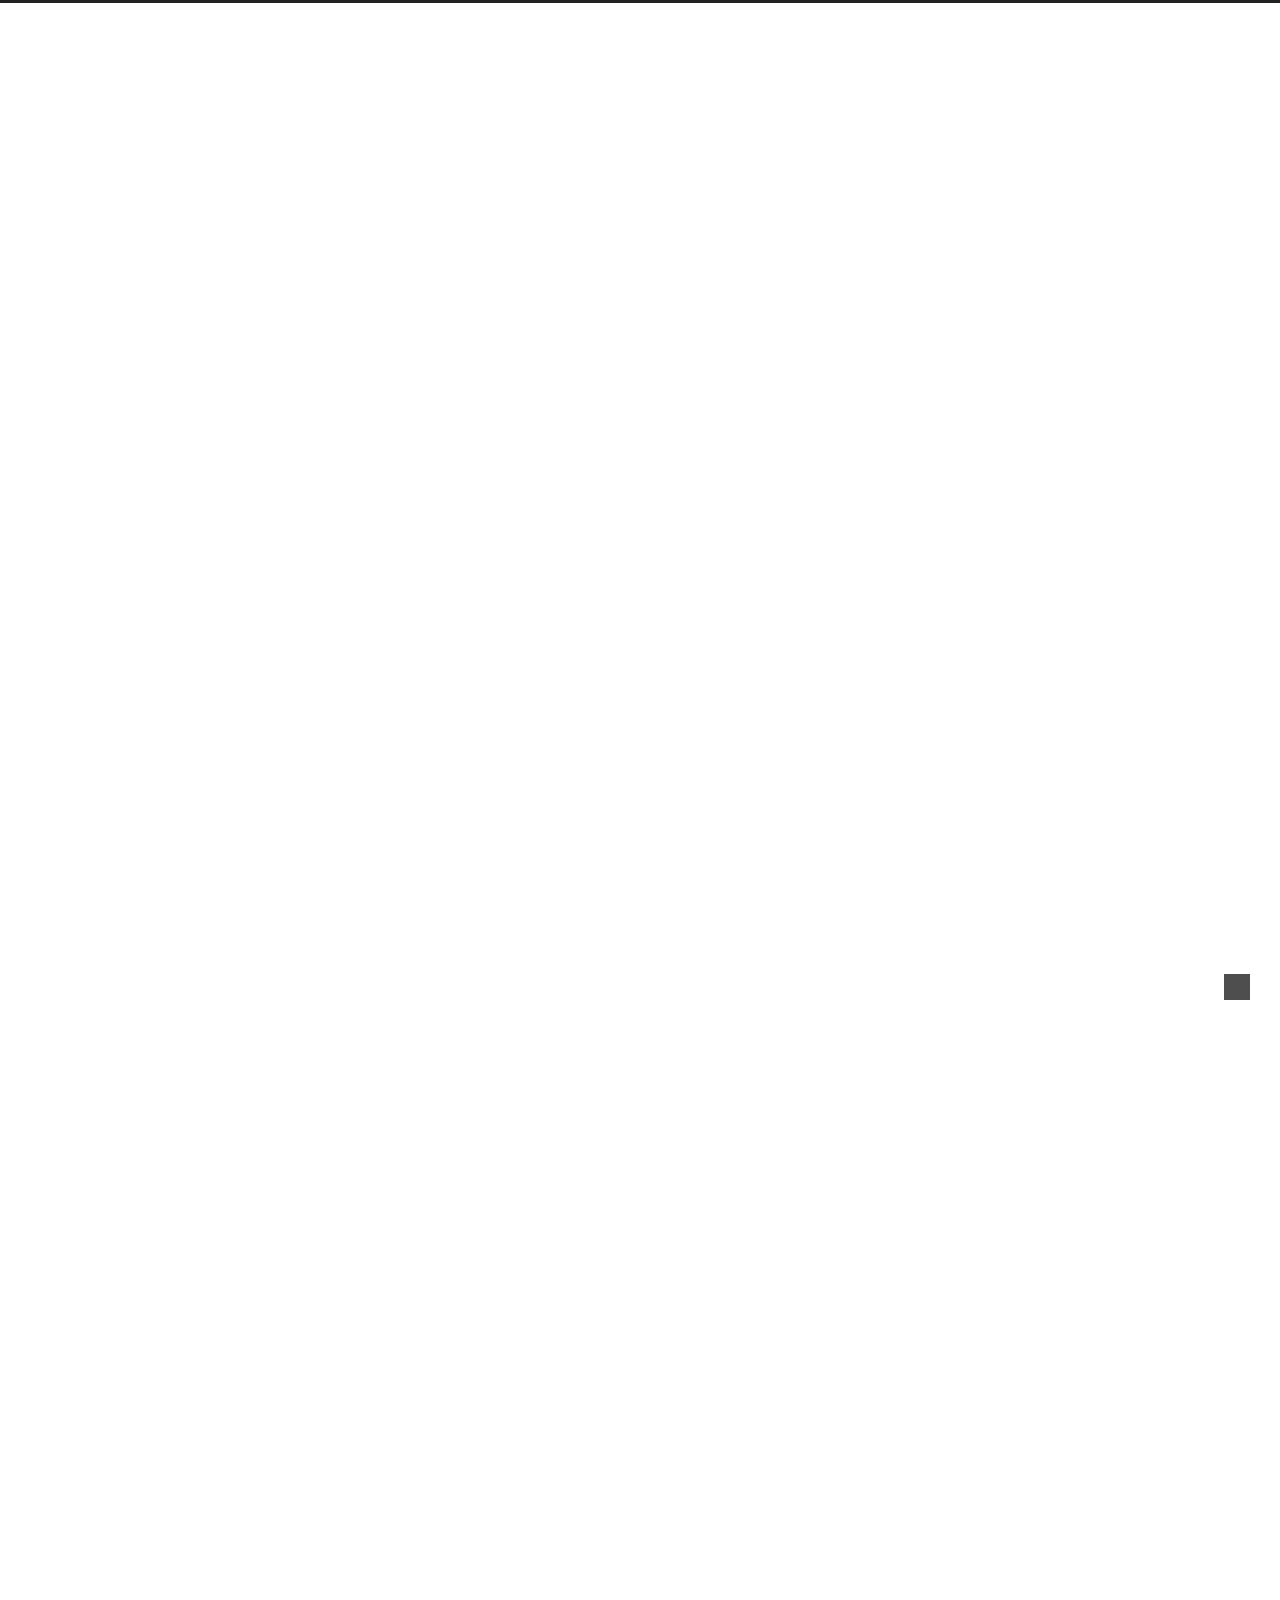
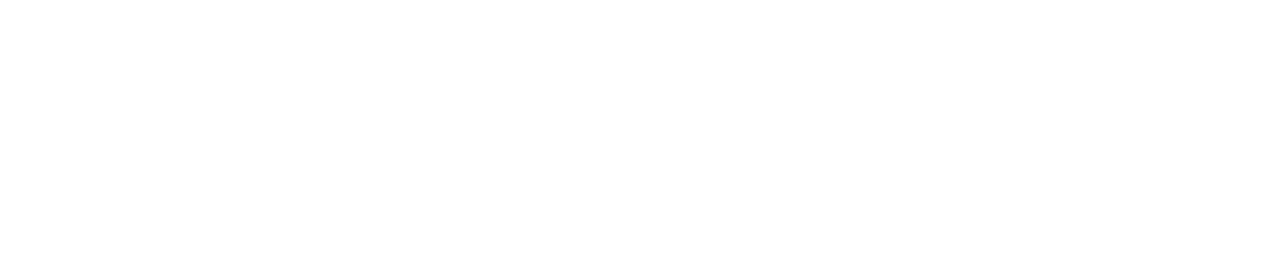
==== commit 10030630: "Site updated: 2023-07-16 11:22:28" ====
--- a/index.html
+++ b/index.html
@@ -1,463 +1,389 @@
-
-
 <!DOCTYPE html>
-<html lang="zh-CN" data-default-color-scheme=auto>
-
-
-
+<html lang="zh-CN">
 <head>
   <meta charset="UTF-8">
-  <link rel="apple-touch-icon" sizes="76x76" href="/img/fluid.png">
-  <link rel="icon" href="/img/fluid.png">
-  <meta name="viewport" content="width=device-width, initial-scale=1.0, maximum-scale=5.0, shrink-to-fit=no">
-  <meta http-equiv="x-ua-compatible" content="ie=edge">
-  
-  <meta name="theme-color" content="#2f4154">
-  <meta name="author" content="James">
-  <meta name="keywords" content="">
-  
-    <meta property="og:type" content="website">
+<meta name="viewport" content="width=device-width">
+<meta name="theme-color" content="#222" media="(prefers-color-scheme: light)">
+<meta name="theme-color" content="#222" media="(prefers-color-scheme: dark)"><meta name="generator" content="Hexo 6.3.0">
+
+  <link rel="apple-touch-icon" sizes="180x180" href="/images/apple-touch-icon-next.png">
+  <link rel="icon" type="image/png" sizes="32x32" href="/images/favicon-32x32-next.png">
+  <link rel="icon" type="image/png" sizes="16x16" href="/images/favicon-16x16-next.png">
+  <link rel="mask-icon" href="/images/logo.svg" color="#222">
+
+<link rel="stylesheet" href="/css/main.css">
+
+
+
+<link rel="stylesheet" href="https://cdnjs.cloudflare.com/ajax/libs/font-awesome/6.4.0/css/all.min.css" integrity="sha256-HtsXJanqjKTc8vVQjO4YMhiqFoXkfBsjBWcX91T1jr8=" crossorigin="anonymous">
+  <link rel="stylesheet" href="https://cdnjs.cloudflare.com/ajax/libs/animate.css/3.1.1/animate.min.css" integrity="sha256-PR7ttpcvz8qrF57fur/yAx1qXMFJeJFiA6pSzWi0OIE=" crossorigin="anonymous">
+
+<script class="next-config" data-name="main" type="application/json">{"hostname":"example.com","root":"/","images":"/images","darkmode":true,"version":"8.17.1","exturl":false,"sidebar":{"position":"right","display":"post","padding":18,"offset":12},"copycode":{"enable":false,"style":null},"bookmark":{"enable":false,"color":"#222","save":"auto"},"mediumzoom":false,"lazyload":false,"pangu":false,"comments":{"style":"tabs","active":"gitalk","storage":true,"lazyload":false,"nav":null,"activeClass":"gitalk"},"stickytabs":false,"motion":{"enable":true,"async":false,"transition":{"menu_item":"fadeInDown","post_block":"fadeIn","post_header":"fadeInDown","post_body":"fadeInDown","coll_header":"fadeInLeft","sidebar":"fadeInUp"}},"prism":false,"i18n":{"placeholder":"搜索...","empty":"没有找到任何搜索结果：${query}","hits_time":"找到 ${hits} 个搜索结果（用时 ${time} 毫秒）","hits":"找到 ${hits} 个搜索结果"}}</script><script src="/js/config.js"></script>
+
+    <meta name="description" content="詹姆士的个人空间">
+<meta property="og:type" content="website">
 <meta property="og:title" content="詹姆士的Blog">
 <meta property="og:url" content="http://example.com/index.html">
 <meta property="og:site_name" content="詹姆士的Blog">
+<meta property="og:description" content="詹姆士的个人空间">
 <meta property="og:locale" content="zh_CN">
 <meta property="article:author" content="James">
-<meta name="twitter:card" content="summary_large_image">
-  
-  
-  
-  <title>詹姆士的Blog</title>
-
-  <link  rel="stylesheet" href="https://lib.baomitu.com/twitter-bootstrap/4.6.1/css/bootstrap.min.css" />
-
-
-
-
-
-<!-- 主题依赖的图标库，不要自行修改 -->
-<!-- Do not modify the link that theme dependent icons -->
-
-<link rel="stylesheet" href="//at.alicdn.com/t/font_1749284_hj8rtnfg7um.css">
-
-
-
-<link rel="stylesheet" href="//at.alicdn.com/t/font_1736178_lbnruvf0jn.css">
-
-
-<link  rel="stylesheet" href="/css/main.css" />
-
-
-  <link id="highlight-css" rel="stylesheet" href="/css/highlight.css" />
-  
-    <link id="highlight-css-dark" rel="stylesheet" href="/css/highlight-dark.css" />
-  
-
-
-
-
-  <script id="fluid-configs">
-    var Fluid = window.Fluid || {};
-    Fluid.ctx = Object.assign({}, Fluid.ctx)
-    var CONFIG = {"hostname":"example.com","root":"/","version":"1.9.5","typing":{"enable":true,"typeSpeed":70,"cursorChar":"_","loop":false,"scope":[]},"anchorjs":{"enable":true,"element":"h1,h2,h3,h4,h5,h6","placement":"left","visible":"hover","icon":""},"progressbar":{"enable":true,"height_px":3,"color":"#29d","options":{"showSpinner":false,"trickleSpeed":100}},"code_language":{"enable":true,"default":"TEXT"},"copy_btn":true,"image_caption":{"enable":true},"image_zoom":{"enable":true,"img_url_replace":["",""]},"toc":{"enable":true,"placement":"right","headingSelector":"h1,h2,h3,h4,h5,h6","collapseDepth":0},"lazyload":{"enable":true,"loading_img":"/img/loading.gif","onlypost":false,"offset_factor":2},"web_analytics":{"enable":true,"follow_dnt":true,"baidu":null,"google":{"measurement_id":null},"tencent":{"sid":null,"cid":null},"woyaola":null,"cnzz":null,"leancloud":{"app_id":"XOuNNNBAWNJDIICSXz5LCM9r-gzGzoHsz","app_key":"920U3jbMMz454Zfz0vcgQk45","server_url":null,"path":"window.location.pathname","ignore_local":false}},"search_path":"/local-search.xml","include_content_in_search":true};
-
-    if (CONFIG.web_analytics.follow_dnt) {
-      var dntVal = navigator.doNotTrack || window.doNotTrack || navigator.msDoNotTrack;
-      Fluid.ctx.dnt = dntVal && (dntVal.startsWith('1') || dntVal.startsWith('yes') || dntVal.startsWith('on'));
-    }
-  </script>
-  <script  src="/js/utils.js" ></script>
-  <script  src="/js/color-schema.js" ></script>
-  
-
-  
-
-  
-    <!-- Google tag (gtag.js) -->
-    <script async>
-      if (!Fluid.ctx.dnt) {
-        Fluid.utils.createScript("https://www.googletagmanager.com/gtag/js?id=", function() {
-          window.dataLayer = window.dataLayer || [];
-          function gtag() {
-            dataLayer.push(arguments);
-          }
-          gtag('js', new Date());
-          gtag('config', '');
-        });
-      }
-    </script>
-  
-
-  
-
-  
-
-  
-
-  
-    
-  
-
-
-
-  
-<meta name="generator" content="Hexo 6.3.0"></head>
-
-
-<body>
-  
-
-  <header>
-    
-
-<div class="header-inner" style="height: 100vh;">
-  <nav id="navbar" class="navbar fixed-top  navbar-expand-lg navbar-dark scrolling-navbar">
-  <div class="container">
-    <a class="navbar-brand" href="/">
-      <strong>Fluid</strong>
+<meta name="twitter:card" content="summary">
+
+
+<link rel="canonical" href="http://example.com/">
+
+
+
+<script class="next-config" data-name="page" type="application/json">{"sidebar":"","isHome":true,"isPost":false,"lang":"zh-CN","comments":"","permalink":"","path":"index.html","title":""}</script>
+
+<script class="next-config" data-name="calendar" type="application/json">""</script>
+<title>詹姆士的Blog</title>
+  
+
+  <script src="/js/third-party/analytics/baidu-analytics.js"></script>
+  <script async src="https://hm.baidu.com/hm.js?d878974c31f2d8f9856589a40f9db8ed"></script>
+
+
+
+
+
+
+
+  <noscript>
+    <link rel="stylesheet" href="/css/noscript.css">
+  </noscript>
+</head>
+
+<body itemscope itemtype="http://schema.org/WebPage" class="use-motion">
+  <div class="headband"></div>
+
+  <main class="main">
+    <div class="column">
+      <header class="header" itemscope itemtype="http://schema.org/WPHeader"><div class="site-brand-container">
+  <div class="site-nav-toggle">
+    <div class="toggle" aria-label="切换导航栏" role="button">
+        <span class="toggle-line"></span>
+        <span class="toggle-line"></span>
+        <span class="toggle-line"></span>
+    </div>
+  </div>
+
+  <div class="site-meta">
+
+    <a href="/" class="brand" rel="start">
+      <i class="logo-line"></i>
+      <h1 class="site-title">詹姆士的Blog</h1>
+      <i class="logo-line"></i>
     </a>
-
-    <button id="navbar-toggler-btn" class="navbar-toggler" type="button" data-toggle="collapse"
-            data-target="#navbarSupportedContent"
-            aria-controls="navbarSupportedContent" aria-expanded="false" aria-label="Toggle navigation">
-      <div class="animated-icon"><span></span><span></span><span></span></div>
-    </button>
-
-    <!-- Collapsible content -->
-    <div class="collapse navbar-collapse" id="navbarSupportedContent">
-      <ul class="navbar-nav ml-auto text-center">
+  </div>
+
+  <div class="site-nav-right">
+    <div class="toggle popup-trigger" aria-label="搜索" role="button">
+    </div>
+  </div>
+</div>
+
+
+
+<nav class="site-nav">
+  <ul class="main-menu menu"><li class="menu-item menu-item-home"><a href="/" rel="section"><i class="fa fa-home fa-fw"></i>首页</a></li><li class="menu-item menu-item-tags"><a href="/tags/" rel="section"><i class="fa fa-tags fa-fw"></i>标签<span class="badge">0</span></a></li><li class="menu-item menu-item-categories"><a href="/categories/" rel="section"><i class="fa fa-th fa-fw"></i>分类<span class="badge">0</span></a></li><li class="menu-item menu-item-archives"><a href="/archives/" rel="section"><i class="fa fa-archive fa-fw"></i>归档<span class="badge">2</span></a></li><li class="menu-item menu-item-schedule"><a href="/schedule/" rel="section"><i class="fa fa-calendar fa-fw"></i>日程表</a></li><li class="menu-item menu-item-sitemap"><a href="/sitemap.xml" rel="section"><i class="fa fa-sitemap fa-fw"></i>站点地图</a></li>
+  </ul>
+</nav>
+
+
+
+
+</header>
         
-          
-          
-          
-          
-            <li class="nav-item">
-              <a class="nav-link" href="/">
-                <i class="iconfont icon-home-fill"></i>
-                <span>首页</span>
-              </a>
-            </li>
-          
-        
-          
-          
-          
-          
-            <li class="nav-item">
-              <a class="nav-link" href="/archives/">
-                <i class="iconfont icon-archive-fill"></i>
-                <span>归档</span>
-              </a>
-            </li>
-          
-        
-          
-          
-          
-          
-            <li class="nav-item">
-              <a class="nav-link" href="/categories/">
-                <i class="iconfont icon-category-fill"></i>
-                <span>分类</span>
-              </a>
-            </li>
-          
-        
-          
-          
-          
-          
-            <li class="nav-item">
-              <a class="nav-link" href="/tags/">
-                <i class="iconfont icon-tags-fill"></i>
-                <span>标签</span>
-              </a>
-            </li>
-          
-        
-          
-          
-          
-          
-            <li class="nav-item">
-              <a class="nav-link" href="/about/">
-                <i class="iconfont icon-user-fill"></i>
-                <span>关于</span>
-              </a>
-            </li>
-          
-        
-        
-          <li class="nav-item" id="search-btn">
-            <a class="nav-link" target="_self" href="javascript:;" data-toggle="modal" data-target="#modalSearch" aria-label="Search">
-              <i class="iconfont icon-search"></i>
-            </a>
-          </li>
-          
-        
-        
-          <li class="nav-item" id="color-toggle-btn">
-            <a class="nav-link" target="_self" href="javascript:;" aria-label="Color Toggle">
-              <i class="iconfont icon-dark" id="color-toggle-icon"></i>
-            </a>
-          </li>
-        
+  
+  <aside class="sidebar">
+
+    <div class="sidebar-inner sidebar-overview-active">
+      <ul class="sidebar-nav">
+        <li class="sidebar-nav-toc">
+          文章目录
+        </li>
+        <li class="sidebar-nav-overview">
+          站点概览
+        </li>
       </ul>
-    </div>
-  </div>
-</nav>
-
-  
-
-<div id="banner" class="banner" parallax=true
-     style="background: url('/img/default.png') no-repeat center center; background-size: cover;">
-  <div class="full-bg-img">
-    <div class="mask flex-center" style="background-color: rgba(0, 0, 0, 0.3)">
-      <div class="banner-text text-center fade-in-up">
-        <div class="h2">
-          
-            <span id="subtitle" data-typed-text="欢迎来到詹姆士的个人空间站"></span>
-          
+
+      <div class="sidebar-panel-container">
+        <!--noindex-->
+        <div class="post-toc-wrap sidebar-panel">
         </div>
-
-        
+        <!--/noindex-->
+
+        <div class="site-overview-wrap sidebar-panel">
+          <div class="site-author animated" itemprop="author" itemscope itemtype="http://schema.org/Person">
+    <img class="site-author-image" itemprop="image" alt="James"
+      src="/images/avatar.gif">
+  <p class="site-author-name" itemprop="name">James</p>
+  <div class="site-description" itemprop="description">詹姆士的个人空间</div>
+</div>
+<div class="site-state-wrap animated">
+  <nav class="site-state">
+      <div class="site-state-item site-state-posts">
+        <a href="/archives/">
+          <span class="site-state-item-count">2</span>
+          <span class="site-state-item-name">日志</span>
+        </a>
       </div>
-
-      
-        <div class="scroll-down-bar">
-          <i class="iconfont icon-arrowdown"></i>
-        </div>
-      
-    </div>
-  </div>
-</div>
-
-</div>
-
-  </header>
-
-  <main>
-    
-      <div class="container nopadding-x-md">
-        <div id="board"
-          style="margin-top: 0">
-          
-          <div class="container">
-            <div class="row">
-              <div class="col-12 col-md-10 m-auto">
-                
-
-
-  <div class="row mx-auto index-card">
-    
-    
-    <article class="col-12 col-md-12 mx-auto index-info">
-      <h2 class="index-header">
-        
-        <a href="/2023/07/10/%E6%B5%8B%E8%AF%95%E6%96%87%E7%AB%A0/" target="_self">
-          测试文章
-        </a>
-      </h2>
-
-      
-      <a class="index-excerpt index-excerpt__noimg" href="/2023/07/10/%E6%B5%8B%E8%AF%95%E6%96%87%E7%AB%A0/" target="_self">
-        <div>
-          这是一篇测试文档 Hello, this is James
-        </div>
-      </a>
-
-      <div class="index-btm post-metas">
-        
-          <div class="post-meta mr-3">
-            <i class="iconfont icon-date"></i>
-            <time datetime="2023-07-10 21:09" pubdate>
-              2023-07-10
-            </time>
-          </div>
-        
-        
-        
-      </div>
-    </article>
-  </div>
-
-  <div class="row mx-auto index-card">
-    
-    
-    <article class="col-12 col-md-12 mx-auto index-info">
-      <h2 class="index-header">
-        
-        <a href="/2023/07/09/hello-world/" target="_self">
-          Hello World
-        </a>
-      </h2>
-
-      
-      <a class="index-excerpt index-excerpt__noimg" href="/2023/07/09/hello-world/" target="_self">
-        <div>
-          Welcome to Hexo! This is your very first post. Check documentation for more info. If you get any problems when using Hexo, you can find the answer in troubleshooting or you can ask me on GitHub. Quick
-        </div>
-      </a>
-
-      <div class="index-btm post-metas">
-        
-          <div class="post-meta mr-3">
-            <i class="iconfont icon-date"></i>
-            <time datetime="2023-07-09 10:09" pubdate>
-              2023-07-09
-            </time>
-          </div>
-        
-        
-        
-      </div>
-    </article>
-  </div>
-
-
-
-
-
-              </div>
-            </div>
-          </div>
+  </nav>
+</div>
+  <div class="links-of-author animated">
+      <span class="links-of-author-item">
+        <a href="https://github.com/JamesQ1" title="GitHub → https:&#x2F;&#x2F;github.com&#x2F;JamesQ1" rel="noopener me" target="_blank"><i class="fab fa-github fa-fw"></i>GitHub</a>
+      </span>
+  </div>
+
         </div>
       </div>
-    
-
-    
-      <a id="scroll-top-button" aria-label="TOP" href="#" role="button">
-        <i class="iconfont icon-arrowup" aria-hidden="true"></i>
-      </a>
-    
-
-    
-      <div class="modal fade" id="modalSearch" tabindex="-1" role="dialog" aria-labelledby="ModalLabel"
-     aria-hidden="true">
-  <div class="modal-dialog modal-dialog-scrollable modal-lg" role="document">
-    <div class="modal-content">
-      <div class="modal-header text-center">
-        <h4 class="modal-title w-100 font-weight-bold">搜索</h4>
-        <button type="button" id="local-search-close" class="close" data-dismiss="modal" aria-label="Close">
-          <span aria-hidden="true">&times;</span>
-        </button>
-      </div>
-      <div class="modal-body mx-3">
-        <div class="md-form mb-5">
-          <input type="text" id="local-search-input" class="form-control validate">
-          <label data-error="x" data-success="v" for="local-search-input">关键词</label>
+    </div>
+
+    
+  </aside>
+
+
+    </div>
+
+    <div class="main-inner index posts-expand">
+
+    
+
+
+<div class="post-block">
+  
+  
+
+  <article itemscope itemtype="http://schema.org/Article" class="post-content" lang="">
+    <link itemprop="mainEntityOfPage" href="http://example.com/2023/07/10/%E6%B5%8B%E8%AF%95%E6%96%87%E7%AB%A0/">
+
+    <span hidden itemprop="author" itemscope itemtype="http://schema.org/Person">
+      <meta itemprop="image" content="/images/avatar.gif">
+      <meta itemprop="name" content="James">
+    </span>
+
+    <span hidden itemprop="publisher" itemscope itemtype="http://schema.org/Organization">
+      <meta itemprop="name" content="詹姆士的Blog">
+      <meta itemprop="description" content="詹姆士的个人空间">
+    </span>
+
+    <span hidden itemprop="post" itemscope itemtype="http://schema.org/CreativeWork">
+      <meta itemprop="name" content="undefined | 詹姆士的Blog">
+      <meta itemprop="description" content="">
+    </span>
+      <header class="post-header">
+        <h2 class="post-title" itemprop="name headline">
+          <a href="/2023/07/10/%E6%B5%8B%E8%AF%95%E6%96%87%E7%AB%A0/" class="post-title-link" itemprop="url">测试文章</a>
+        </h2>
+
+        <div class="post-meta-container">
+          <div class="post-meta">
+    <span class="post-meta-item">
+      <span class="post-meta-item-icon">
+        <i class="far fa-calendar"></i>
+      </span>
+      <span class="post-meta-item-text">发表于</span>
+      
+
+      <time title="创建时间：2023-07-10 21:09:57 / 修改时间：21:28:15" itemprop="dateCreated datePublished" datetime="2023-07-10T21:09:57+08:00">2023-07-10</time>
+    </span>
+
+  
+  
+  <span class="post-meta-item">
+    
+      <span class="post-meta-item-icon">
+        <i class="far fa-comment"></i>
+      </span>
+      <span class="post-meta-item-text">Disqus：</span>
+    
+    <a title="disqus" href="/2023/07/10/%E6%B5%8B%E8%AF%95%E6%96%87%E7%AB%A0/#disqus_thread" itemprop="discussionUrl">
+      <span class="post-comments-count disqus-comment-count" data-disqus-identifier="2023/07/10/测试文章/" itemprop="commentCount"></span>
+    </a>
+  </span>
+  
+  
+</div>
+
         </div>
-        <div class="list-group" id="local-search-result"></div>
-      </div>
-    </div>
-  </div>
-</div>
-
-    
-
-    
+      </header>
+
+    
+    
+    
+    <div class="post-body" itemprop="articleBody">
+          <p>这是一篇测试文档</p>
+<h2 id="Hello-this-is-James"><a href="#Hello-this-is-James" class="headerlink" title="Hello, this is James"></a>Hello, this is James</h2>
+      
+    </div>
+
+    
+    
+    
+
+    <footer class="post-footer">
+        <div class="post-eof"></div>
+      
+    </footer>
+  </article>
+</div>
+
+
+
+
+    
+
+
+<div class="post-block">
+  
+  
+
+  <article itemscope itemtype="http://schema.org/Article" class="post-content" lang="">
+    <link itemprop="mainEntityOfPage" href="http://example.com/2023/07/09/hello-world/">
+
+    <span hidden itemprop="author" itemscope itemtype="http://schema.org/Person">
+      <meta itemprop="image" content="/images/avatar.gif">
+      <meta itemprop="name" content="James">
+    </span>
+
+    <span hidden itemprop="publisher" itemscope itemtype="http://schema.org/Organization">
+      <meta itemprop="name" content="詹姆士的Blog">
+      <meta itemprop="description" content="詹姆士的个人空间">
+    </span>
+
+    <span hidden itemprop="post" itemscope itemtype="http://schema.org/CreativeWork">
+      <meta itemprop="name" content="undefined | 詹姆士的Blog">
+      <meta itemprop="description" content="">
+    </span>
+      <header class="post-header">
+        <h2 class="post-title" itemprop="name headline">
+          <a href="/2023/07/09/hello-world/" class="post-title-link" itemprop="url">Hello World</a>
+        </h2>
+
+        <div class="post-meta-container">
+          <div class="post-meta">
+    <span class="post-meta-item">
+      <span class="post-meta-item-icon">
+        <i class="far fa-calendar"></i>
+      </span>
+      <span class="post-meta-item-text">发表于</span>
+
+      <time title="创建时间：2023-07-09 10:09:01" itemprop="dateCreated datePublished" datetime="2023-07-09T10:09:01+08:00">2023-07-09</time>
+    </span>
+
+  
+  
+  <span class="post-meta-item">
+    
+      <span class="post-meta-item-icon">
+        <i class="far fa-comment"></i>
+      </span>
+      <span class="post-meta-item-text">Disqus：</span>
+    
+    <a title="disqus" href="/2023/07/09/hello-world/#disqus_thread" itemprop="discussionUrl">
+      <span class="post-comments-count disqus-comment-count" data-disqus-identifier="2023/07/09/hello-world/" itemprop="commentCount"></span>
+    </a>
+  </span>
+  
+  
+</div>
+
+        </div>
+      </header>
+
+    
+    
+    
+    <div class="post-body" itemprop="articleBody">
+          <p>Welcome to <a target="_blank" rel="noopener" href="https://hexo.io/">Hexo</a>! This is your very first post. Check <a target="_blank" rel="noopener" href="https://hexo.io/docs/">documentation</a> for more info. If you get any problems when using Hexo, you can find the answer in <a target="_blank" rel="noopener" href="https://hexo.io/docs/troubleshooting.html">troubleshooting</a> or you can ask me on <a target="_blank" rel="noopener" href="https://github.com/hexojs/hexo/issues">GitHub</a>.</p>
+<h2 id="Quick-Start"><a href="#Quick-Start" class="headerlink" title="Quick Start"></a>Quick Start</h2><h3 id="Create-a-new-post"><a href="#Create-a-new-post" class="headerlink" title="Create a new post"></a>Create a new post</h3><figure class="highlight bash"><table><tr><td class="gutter"><pre><span class="line">1</span><br></pre></td><td class="code"><pre><span class="line">$ hexo new <span class="string">&quot;My New Post&quot;</span></span><br></pre></td></tr></table></figure>
+
+<p>More info: <a target="_blank" rel="noopener" href="https://hexo.io/docs/writing.html">Writing</a></p>
+<h3 id="Run-server"><a href="#Run-server" class="headerlink" title="Run server"></a>Run server</h3><figure class="highlight bash"><table><tr><td class="gutter"><pre><span class="line">1</span><br></pre></td><td class="code"><pre><span class="line">$ hexo server</span><br></pre></td></tr></table></figure>
+
+<p>More info: <a target="_blank" rel="noopener" href="https://hexo.io/docs/server.html">Server</a></p>
+<h3 id="Generate-static-files"><a href="#Generate-static-files" class="headerlink" title="Generate static files"></a>Generate static files</h3><figure class="highlight bash"><table><tr><td class="gutter"><pre><span class="line">1</span><br></pre></td><td class="code"><pre><span class="line">$ hexo generate</span><br></pre></td></tr></table></figure>
+
+<p>More info: <a target="_blank" rel="noopener" href="https://hexo.io/docs/generating.html">Generating</a></p>
+<h3 id="Deploy-to-remote-sites"><a href="#Deploy-to-remote-sites" class="headerlink" title="Deploy to remote sites"></a>Deploy to remote sites</h3><figure class="highlight bash"><table><tr><td class="gutter"><pre><span class="line">1</span><br></pre></td><td class="code"><pre><span class="line">$ hexo deploy</span><br></pre></td></tr></table></figure>
+
+<p>More info: <a target="_blank" rel="noopener" href="https://hexo.io/docs/one-command-deployment.html">Deployment</a></p>
+
+      
+    </div>
+
+    
+    
+    
+
+    <footer class="post-footer">
+        <div class="post-eof"></div>
+      
+    </footer>
+  </article>
+</div>
+
+
+
+
+
+</div>
   </main>
 
-  <footer>
+  <footer class="footer">
     <div class="footer-inner">
-  
-    <div class="footer-content">
-       <a href="https://hexo.io" target="_blank" rel="nofollow noopener"><span>Hexo</span></a> <i class="iconfont icon-love"></i> <a href="https://github.com/fluid-dev/hexo-theme-fluid" target="_blank" rel="nofollow noopener"><span>Fluid</span></a> 
-    </div>
-  
-  
-    <div class="statistics">
-  
-  
-
-  
-    
-      <span id="leancloud-site-pv-container" style="display: none">
-        总访问量 
-        <span id="leancloud-site-pv"></span>
-         次
-      </span>
-    
-    
-      <span id="leancloud-site-uv-container" style="display: none">
-        总访客数 
-        <span id="leancloud-site-uv"></span>
-         人
-      </span>
-    
-    
-
-  
-</div>
-
-  
-  
-  
-</div>
-
+
+  <div class="copyright">
+    &copy; 
+    <span itemprop="copyrightYear">2023</span>
+    <span class="with-love">
+      <i class="fa fa-heart"></i>
+    </span>
+    <span class="author" itemprop="copyrightHolder">James</span>
+  </div>
+  <div class="powered-by">由 <a href="https://hexo.io/" rel="noopener" target="_blank">Hexo</a> & <a href="https://theme-next.js.org//" rel="noopener" target="_blank">NexT.undefined</a> 强力驱动
+  </div>
+
+    </div>
   </footer>
 
-  <!-- Scripts -->
-  
-  <script  src="https://lib.baomitu.com/nprogress/0.2.0/nprogress.min.js" ></script>
-  <link  rel="stylesheet" href="https://lib.baomitu.com/nprogress/0.2.0/nprogress.min.css" />
-
-  <script>
-    NProgress.configure({"showSpinner":false,"trickleSpeed":100})
-    NProgress.start()
-    window.addEventListener('load', function() {
-      NProgress.done();
-    })
-  </script>
-
-
-<script  src="https://lib.baomitu.com/jquery/3.6.4/jquery.min.js" ></script>
-<script  src="https://lib.baomitu.com/twitter-bootstrap/4.6.1/js/bootstrap.min.js" ></script>
-<script  src="/js/events.js" ></script>
-<script  src="/js/plugins.js" ></script>
-
-
-  <script  src="https://lib.baomitu.com/typed.js/2.0.12/typed.min.js" ></script>
-  <script>
-    (function (window, document) {
-      var typing = Fluid.plugins.typing;
-      var subtitle = document.getElementById('subtitle');
-      if (!subtitle || !typing) {
-        return;
-      }
-      var text = subtitle.getAttribute('data-typed-text');
-      
-        typing(text);
-      
-    })(window, document);
-  </script>
-
-
-
-
-  
-    <script  src="/js/img-lazyload.js" ></script>
-  
-
-
-
-
-  <script defer src="/js/leancloud.js" ></script>
-
-  <script  src="/js/local-search.js" ></script>
-
-
-
-
-
-<!-- 主题的启动项，将它保持在最底部 -->
-<!-- the boot of the theme, keep it at the bottom -->
-<script  src="/js/boot.js" ></script>
-
-
-  
-
-  <noscript>
-    <div class="noscript-warning">博客在允许 JavaScript 运行的环境下浏览效果更佳</div>
-  </noscript>
+  
+  <div class="back-to-top" role="button" aria-label="返回顶部">
+    <i class="fa fa-arrow-up fa-lg"></i>
+    <span>0%</span>
+  </div>
+  <div class="reading-progress-bar"></div>
+
+<noscript>
+  <div class="noscript-warning">Theme NexT works best with JavaScript enabled</div>
+</noscript>
+
+
+  
+  <script src="https://cdnjs.cloudflare.com/ajax/libs/animejs/3.2.1/anime.min.js" integrity="sha256-XL2inqUJaslATFnHdJOi9GfQ60on8Wx1C2H8DYiN1xY=" crossorigin="anonymous"></script>
+<script src="/js/comments.js"></script><script src="/js/utils.js"></script><script src="/js/motion.js"></script><script src="/js/next-boot.js"></script>
+
+  
+
+
+
+
+
+
+  
+
+
+
+
+<script class="next-config" data-name="disqus" type="application/json">{"enable":true,"shortname":"James","count":true,"i18n":{"disqus":"disqus"}}</script>
+<script src="/js/third-party/comments/disqus.js"></script>
+<link rel="stylesheet" href="https://cdnjs.cloudflare.com/ajax/libs/gitalk/1.8.0/gitalk.css" integrity="sha256-AJnUHL7dBv6PGaeyPQJcgQPDjt/Hn/PvYZde1iqfp8U=" crossorigin="anonymous">
+
+<script class="next-config" data-name="gitalk" type="application/json">{"enable":true,"github_id":"JamesQ1","repo":"https://github.com/JamesQ1/JamesQ1.github.io.git","client_id":"53eeed631074cb7c1a88","client_secret":"34341ae7dfb2763afff914407b343325d889b64c","admin_user":"JamesQiu","distraction_free_mode":true,"proxy":"https://cors-anywhere.azm.workers.dev/https://github.com/login/oauth/access_token","language":"zh-CN","js":{"url":"https://cdnjs.cloudflare.com/ajax/libs/gitalk/1.8.0/gitalk.min.js","integrity":"sha256-MVK9MGD/XJaGyIghSVrONSnoXoGh3IFxLw0zfvzpxR4="},"path_md5":"d1546d731a9f30cc80127d57142a482b"}</script>
+<script src="/js/third-party/comments/gitalk.js"></script>
+
 </body>
 </html>
--- a/css/main.css
+++ b/css/main.css
@@ -1,2175 +1,2508 @@
-.anchorjs-link {
-  text-decoration: none !important;
-  transition: opacity 0.2s ease-in-out;
-}
-.markdown-body h1:hover > .anchorjs-link,
-h2:hover > .anchorjs-link,
-h3:hover > .anchorjs-link,
-h4:hover > .anchorjs-link,
-h5:hover > .anchorjs-link,
-h6:hover > .anchorjs-link {
-  opacity: 1;
-}
-.banner {
-  height: 100%;
+:root {
+  --body-bg-color: #fff;
+  --content-bg-color: #fff;
+  --card-bg-color: #f5f5f5;
+  --text-color: #555;
+  --blockquote-color: #666;
+  --link-color: #555;
+  --link-hover-color: #222;
+  --brand-color: #fff;
+  --brand-hover-color: #fff;
+  --table-row-odd-bg-color: #f9f9f9;
+  --table-row-hover-bg-color: #f5f5f5;
+  --menu-item-bg-color: #f5f5f5;
+  --theme-color: #222;
+  --btn-default-bg: #222;
+  --btn-default-color: #fff;
+  --btn-default-border-color: #222;
+  --btn-default-hover-bg: #fff;
+  --btn-default-hover-color: #222;
+  --btn-default-hover-border-color: #222;
+  --highlight-background: #f3f3f3;
+  --highlight-foreground: #444;
+  --highlight-gutter-background: #e1e1e1;
+  --highlight-gutter-foreground: #555;
+  color-scheme: light;
+}
+@media (prefers-color-scheme: dark) {
+  :root {
+    --body-bg-color: #282828;
+    --content-bg-color: #333;
+    --card-bg-color: #555;
+    --text-color: #ccc;
+    --blockquote-color: #bbb;
+    --link-color: #ccc;
+    --link-hover-color: #eee;
+    --brand-color: #ddd;
+    --brand-hover-color: #ddd;
+    --table-row-odd-bg-color: #282828;
+    --table-row-hover-bg-color: #363636;
+    --menu-item-bg-color: #555;
+    --theme-color: #222;
+    --btn-default-bg: #222;
+    --btn-default-color: #ccc;
+    --btn-default-border-color: #555;
+    --btn-default-hover-bg: #666;
+    --btn-default-hover-color: #ccc;
+    --btn-default-hover-border-color: #666;
+    --highlight-background: #1c1b1b;
+    --highlight-foreground: #fff;
+    --highlight-gutter-background: #323131;
+    --highlight-gutter-foreground: #e8e8e8;
+    color-scheme: dark;
+  }
+  img {
+    opacity: 0.75;
+  }
+  img:hover {
+    opacity: 0.9;
+  }
+  iframe {
+    color-scheme: light;
+  }
+}
+html {
+  line-height: 1.15; /* 1 */
+  -webkit-text-size-adjust: 100%; /* 2 */
+}
+body {
+  margin: 0;
+}
+main {
+  display: block;
+}
+h1 {
+  font-size: 2em;
+  margin: 0.67em 0;
+}
+hr {
+  box-sizing: content-box; /* 1 */
+  height: 0; /* 1 */
+  overflow: visible; /* 2 */
+}
+pre {
+  font-family: monospace, monospace; /* 1 */
+  font-size: 1em; /* 2 */
+}
+a {
+  background: transparent;
+}
+abbr[title] {
+  border-bottom: none; /* 1 */
+  text-decoration: underline; /* 2 */
+  text-decoration: underline dotted; /* 2 */
+}
+b,
+strong {
+  font-weight: bolder;
+}
+code,
+kbd,
+samp {
+  font-family: monospace, monospace; /* 1 */
+  font-size: 1em; /* 2 */
+}
+small {
+  font-size: 80%;
+}
+sub,
+sup {
+  font-size: 75%;
+  line-height: 0;
   position: relative;
-  overflow: hidden;
-  cursor: default;
-}
-.banner .mask {
-  position: absolute;
-  width: 100%;
-  height: 100%;
-  background-color: rgba(0,0,0,0.3);
-}
-.banner[parallax="true"] {
-  will-change: transform;
-  -webkit-transform-style: preserve-3d;
-  -webkit-backface-visibility: hidden;
-  transition: transform 0.05s ease-out;
-}
-@media (max-width: 100vh) {
-  .header-inner {
-    max-height: 100vw;
-  }
-  #board {
-    margin-top: -1rem !important;
-  }
-}
-@media (max-width: 79.99vh) {
-  .scroll-down-bar {
-    display: none;
-  }
-}
-#board {
-  position: relative;
-  margin-top: -2rem;
-  padding: 3rem 0;
-  background-color: var(--board-bg-color);
-  transition: background-color 0.2s ease-in-out;
-  border-radius: 0.5rem;
-  z-index: 3;
-  -webkit-box-shadow: 0 12px 15px 0 rgba(0,0,0,0.24), 0 17px 50px 0 rgba(0,0,0,0.19);
-  box-shadow: 0 12px 15px 0 rgba(0,0,0,0.24), 0 17px 50px 0 rgba(0,0,0,0.19);
-}
-.code-widget {
-  display: inline-block;
-  background-color: transparent;
-  font-size: 0.75rem;
-  line-height: 1;
-  font-weight: bold;
-  padding: 0.3rem 0.1rem 0.1rem 0.1rem;
-  position: absolute;
-  right: 0.45rem;
-  top: 0.15rem;
-  z-index: 1;
-}
-.code-widget-light {
-  color: #999;
-}
-.code-widget-dark {
-  color: #bababa;
-}
-.copy-btn {
-  cursor: pointer;
-  user-select: none;
+  vertical-align: baseline;
+}
+sub {
+  bottom: -0.25em;
+}
+sup {
+  top: -0.5em;
+}
+img {
+  border-style: none;
+}
+button,
+input,
+optgroup,
+select,
+textarea {
+  font-family: inherit; /* 1 */
+  font-size: 100%; /* 1 */
+  line-height: 1.15; /* 1 */
+  margin: 0; /* 2 */
+}
+button,
+input {
+/* 1 */
+  overflow: visible;
+}
+button,
+select {
+/* 1 */
+  text-transform: none;
+}
+button,
+[type='button'],
+[type='reset'],
+[type='submit'] {
+  -webkit-appearance: button;
+}
+button::-moz-focus-inner,
+[type='button']::-moz-focus-inner,
+[type='reset']::-moz-focus-inner,
+[type='submit']::-moz-focus-inner {
+  border-style: none;
+  padding: 0;
+}
+button:-moz-focusring,
+[type='button']:-moz-focusring,
+[type='reset']:-moz-focusring,
+[type='submit']:-moz-focusring {
+  outline: 1px dotted ButtonText;
+}
+fieldset {
+  padding: 0.35em 0.75em 0.625em;
+}
+legend {
+  box-sizing: border-box; /* 1 */
+  color: inherit; /* 2 */
+  display: table; /* 1 */
+  max-width: 100%; /* 1 */
+  padding: 0; /* 3 */
+  white-space: normal; /* 1 */
+}
+progress {
+  vertical-align: baseline;
+}
+textarea {
+  overflow: auto;
+}
+[type='checkbox'],
+[type='radio'] {
+  box-sizing: border-box; /* 1 */
+  padding: 0; /* 2 */
+}
+[type='number']::-webkit-inner-spin-button,
+[type='number']::-webkit-outer-spin-button {
+  height: auto;
+}
+[type='search'] {
+  outline-offset: -2px; /* 2 */
+  -webkit-appearance: textfield; /* 1 */
+}
+[type='search']::-webkit-search-decoration {
   -webkit-appearance: none;
-  outline: none;
-}
-.copy-btn > i {
-  font-size: 0.75rem !important;
-  font-weight: 400;
-  margin-right: 0.15rem;
-  opacity: 0;
-  transition: opacity 0.2s ease-in-out;
-}
-.markdown-body pre:hover > .copy-btn > i {
-  opacity: 0.9;
-}
-.markdown-body pre:hover > .copy-btn,
-.markdown-body pre:not(:hover) > .copy-btn {
-  outline: none;
-}
-.license-box {
-  background-color: rgba(27,31,35,0.05);
-  transition: background-color 0.2s ease-in-out;
-  border-radius: 4px;
-  font-size: 0.9rem;
-  overflow: hidden;
-  padding: 1.25rem;
-  position: relative;
-  z-index: 1;
-}
-.license-box .license-icon {
-  position: absolute;
-  top: 50%;
-  left: 100%;
-}
-.license-box .license-icon::after {
-  content: "\e8e4";
-  font-size: 12.5rem;
-  line-height: 1;
-  opacity: 0.1;
-  position: relative;
-  left: -0.85em;
-  bottom: 0.5em;
-  z-index: -1;
-}
-.license-box .license-title {
-  margin-bottom: 1rem;
-}
-.license-box .license-title div:nth-child(1) {
-  line-height: 1.2;
-  margin-bottom: 0.25rem;
-}
-.license-box .license-title div:nth-child(2) {
-  color: var(--sec-text-color);
-  font-size: 0.8rem;
-}
-.license-box .license-meta {
-  align-items: center;
-  display: flex;
-  flex-wrap: wrap;
-  justify-content: flex-start;
-}
-.license-box .license-meta .license-meta-item {
-  align-items: center;
-  justify-content: center;
-  margin-right: 1.5rem;
-}
-.license-box .license-meta .license-meta-item div:nth-child(1) {
-  color: var(--sec-text-color);
-  font-size: 0.8rem;
-  font-weight: normal;
-}
-.license-box .license-meta .license-meta-item i.iconfont {
-  font-size: 1rem;
-}
-@media (max-width: 575px) and (min-width: 425px) {
-  .license-box .license-meta .license-meta-item {
-    display: flex;
-    justify-content: flex-start;
-    flex-wrap: wrap;
-    font-size: 0.8rem;
-    flex: 0 0 50%;
-    max-width: 50%;
-    margin-right: 0;
-  }
-  .license-box .license-meta .license-meta-item div:nth-child(1) {
-    margin-right: 0.5rem;
-  }
-  .license-box .license-meta .license-meta-date {
-    order: -1;
-  }
-}
-@media (max-width: 424px) {
-  .license-box::after {
-    top: -65px;
-  }
-  .license-box .license-meta {
-    flex-direction: column;
-    align-items: flex-start;
-  }
-  .license-box .license-meta .license-meta-item {
-    display: flex;
-    flex-wrap: wrap;
-    font-size: 0.8rem;
-  }
-  .license-box .license-meta .license-meta-item div:nth-child(1) {
-    margin-right: 0.5rem;
-  }
-}
-.footer-inner {
-  padding: 3rem 0 1rem 0;
-  text-align: center;
-}
-.footer-inner > div:not(:first-child) {
-  margin: 0.25rem 0;
-  font-size: 0.85rem;
-}
-.footer-inner .statistics {
-  display: flex;
-  flex-direction: row;
-  justify-content: center;
-}
-.footer-inner .statistics > span {
-  flex: 1;
-  margin: 0 0.25rem;
-}
-.footer-inner .statistics > *:nth-last-child(2):first-child {
-  text-align: right;
-}
-.footer-inner .statistics > *:nth-last-child(2):first-child ~ * {
-  text-align: left;
-}
-.footer-inner .beian {
-  display: flex;
-  flex-direction: row;
-  justify-content: center;
-}
-.footer-inner .beian > * {
-  margin: 0 0.25rem;
-}
-.footer-inner .beian-police {
-  position: relative;
-  overflow: hidden;
-  display: inline-flex;
-  align-items: center;
-  justify-content: left;
-}
-.footer-inner .beian-police img {
-  margin-right: 3px;
-  width: 1rem;
-  height: 1rem;
-  margin-bottom: 0.1rem;
-}
-@media (max-width: 424px) {
-  .footer-inner .statistics {
-    flex-direction: column;
-  }
-  .footer-inner .statistics > *:nth-last-child(2):first-child {
-    text-align: center;
-  }
-  .footer-inner .statistics > *:nth-last-child(2):first-child ~ * {
-    text-align: center;
-  }
-  .footer-inner .beian {
-    flex-direction: column;
-  }
-  .footer-inner .beian .beian-police {
-    justify-content: center;
-  }
-  .footer-inner .beian > *:nth-last-child(2):first-child {
-    text-align: center;
-  }
-  .footer-inner .beian > *:nth-last-child(2):first-child ~ * {
-    text-align: center;
-  }
-}
-sup > a::before,
-.footnote-text::before {
+}
+::-webkit-file-upload-button {
+  font: inherit; /* 2 */
+  -webkit-appearance: button; /* 1 */
+}
+details {
   display: block;
-  content: "";
-  margin-top: -5rem;
-  height: 5rem;
-  width: 1px;
-  visibility: hidden;
-}
-sup > a::before,
-.footnote-text::before {
-  display: inline-block;
-}
-.footnote-item::before {
-  display: block;
-  content: "";
-  margin-top: -5rem;
-  height: 5rem;
-  width: 1px;
-  visibility: hidden;
-}
-.footnote-list ol {
-  list-style-type: none;
-  counter-reset: sectioncounter;
-  padding-left: 0.5rem;
-  font-size: 0.95rem;
-}
-.footnote-list ol li:before {
-  font-family: "Helvetica Neue", monospace, "Monaco";
-  content: "[" counter(sectioncounter) "]";
-  counter-increment: sectioncounter;
-}
-.footnote-list ol li+li {
-  margin-top: 0.5rem;
-}
-.footnote-text {
-  padding-left: 0.5em;
-}
-.navbar {
-  background-color: transparent;
-  font-size: 0.875rem;
-  box-shadow: 0 2px 5px 0 rgba(0,0,0,0.16), 0 2px 10px 0 rgba(0,0,0,0.12);
-  -webkit-box-shadow: 0 2px 5px 0 rgba(0,0,0,0.16), 0 2px 10px 0 rgba(0,0,0,0.12);
-}
-.navbar .navbar-brand {
-  color: var(--navbar-text-color);
-}
-.navbar .navbar-toggler .animated-icon span {
-  background-color: var(--navbar-text-color);
-}
-.navbar .nav-item .nav-link {
-  display: block;
-  color: var(--navbar-text-color);
-  transition: color 0.2s ease-in-out, background-color 0.2s ease-in-out;
-}
-.navbar .nav-item .nav-link:hover {
-  color: var(--link-hover-color);
-}
-.navbar .nav-item .nav-link:focus {
-  color: var(--navbar-text-color);
-}
-.navbar .nav-item .nav-link i {
-  font-size: 0.875rem;
-}
-.navbar .nav-item .nav-link i:only-child {
-  margin: 0 0.2rem;
-}
-.navbar .navbar-toggler {
-  border-width: 0;
-  outline: 0;
-}
-.navbar.scrolling-navbar {
-  will-change: background, padding;
-  -webkit-transition: background 0.5s ease-in-out, padding 0.5s ease-in-out;
-  transition: background 0.5s ease-in-out, padding 0.5s ease-in-out;
-}
-@media (min-width: 600px) {
-  .navbar.scrolling-navbar {
-    padding-top: 12px;
-    padding-bottom: 12px;
-  }
-  .navbar.scrolling-navbar .navbar-nav > li {
-    -webkit-transition-duration: 1s;
-    transition-duration: 1s;
-  }
-}
-.navbar.scrolling-navbar.top-nav-collapse {
-  padding-top: 5px;
-  padding-bottom: 5px;
-}
-.navbar .dropdown-menu {
-  font-size: 0.875rem;
-  color: var(--navbar-text-color);
-  background-color: rgba(0,0,0,0.3);
-  border: none;
-  min-width: 8rem;
-  -webkit-transition: background 0.5s ease-in-out, padding 0.5s ease-in-out;
-  transition: background 0.5s ease-in-out, padding 0.5s ease-in-out;
-}
-@media (max-width: 991.98px) {
-  .navbar .dropdown-menu {
-    text-align: center;
-  }
-}
-.navbar .dropdown-item {
-  color: var(--navbar-text-color);
-}
-.navbar .dropdown-item:hover,
-.navbar .dropdown-item:focus {
-  color: var(--link-hover-color);
-  background-color: rgba(0,0,0,0.1);
-}
-@media (min-width: 992px) {
-  .navbar .dropdown:hover > .dropdown-menu {
-    display: block;
-  }
-  .navbar .dropdown > .dropdown-toggle:active {
-    pointer-events: none;
-  }
-  .navbar .dropdown-menu {
-    top: 95%;
-  }
-}
-.navbar .animated-icon {
-  width: 30px;
-  height: 20px;
-  position: relative;
-  margin: 0;
-  -webkit-transform: rotate(0deg);
-  -moz-transform: rotate(0deg);
-  -o-transform: rotate(0deg);
-  transform: rotate(0deg);
-  -webkit-transition: 0.5s ease-in-out;
-  -moz-transition: 0.5s ease-in-out;
-  -o-transition: 0.5s ease-in-out;
-  transition: 0.5s ease-in-out;
-  cursor: pointer;
-}
-.navbar .animated-icon span {
-  display: block;
-  position: absolute;
-  height: 3px;
-  width: 100%;
-  border-radius: 9px;
-  opacity: 1;
-  left: 0;
-  -webkit-transform: rotate(0deg);
-  -moz-transform: rotate(0deg);
-  -o-transform: rotate(0deg);
-  transform: rotate(0deg);
-  -webkit-transition: 0.25s ease-in-out;
-  -moz-transition: 0.25s ease-in-out;
-  -o-transition: 0.25s ease-in-out;
-  transition: 0.25s ease-in-out;
-  background: #fff;
-}
-.navbar .animated-icon span:nth-child(1) {
-  top: 0;
-}
-.navbar .animated-icon span:nth-child(2) {
-  top: 10px;
-}
-.navbar .animated-icon span:nth-child(3) {
-  top: 20px;
-}
-.navbar .animated-icon.open span:nth-child(1) {
-  top: 11px;
-  -webkit-transform: rotate(135deg);
-  -moz-transform: rotate(135deg);
-  -o-transform: rotate(135deg);
-  transform: rotate(135deg);
-}
-.navbar .animated-icon.open span:nth-child(2) {
-  opacity: 0;
-  left: -60px;
-}
-.navbar .animated-icon.open span:nth-child(3) {
-  top: 11px;
-  -webkit-transform: rotate(-135deg);
-  -moz-transform: rotate(-135deg);
-  -o-transform: rotate(-135deg);
-  transform: rotate(-135deg);
-}
-.navbar .dropdown-collapse,
-.top-nav-collapse,
-.navbar-col-show {
-  background-color: var(--navbar-bg-color);
-}
-@media (max-width: 767px) {
-  .navbar {
-    font-size: 1rem;
-    line-height: 2.5rem;
-  }
-}
-.banner-text {
-  color: var(--subtitle-color);
-  max-width: calc(960px - 6rem);
-  width: 80%;
-  overflow-wrap: break-word;
-}
-.banner-text .typed-cursor {
-  margin: 0 0.2rem;
-}
-@media (max-width: 767px) {
-  #subtitle,
-  .typed-cursor {
-    font-size: 1.5rem;
-  }
-}
-@media (max-width: 575px) {
-  .banner-text {
-    font-size: 0.9rem;
-  }
-  #subtitle,
-  .typed-cursor {
-    font-size: 1.35rem;
-  }
-}
-.modal-dialog .modal-content {
-  background-color: var(--board-bg-color);
-  border: 0;
-  border-radius: 0.125rem;
-  -webkit-box-shadow: 0 5px 11px 0 rgba(0,0,0,0.18), 0 4px 15px 0 rgba(0,0,0,0.15);
-  box-shadow: 0 5px 11px 0 rgba(0,0,0,0.18), 0 4px 15px 0 rgba(0,0,0,0.15);
-}
-.modal-dialog .modal-content .modal-header {
-  border-bottom-color: var(--line-color);
-  transition: border-bottom-color 0.2s ease-in-out;
-}
-.close {
-  color: var(--text-color);
-}
-.close:hover {
-  color: var(--link-hover-color);
-}
-.close:focus {
-  outline: 0;
-}
-.modal-dialog .modal-content .modal-header {
-  border-top-left-radius: 0.125rem;
-  border-top-right-radius: 0.125rem;
-  border-bottom: 1px solid #dee2e6;
-}
-.md-form {
-  position: relative;
-  margin-top: 1.5rem;
-  margin-bottom: 1.5rem;
-}
-.md-form input[type] {
-  -webkit-box-sizing: content-box;
-  box-sizing: content-box;
-  background-color: transparent;
-  border: none;
-  border-bottom: 1px solid #ced4da;
-  border-radius: 0;
-  outline: none;
-  -webkit-box-shadow: none;
-  box-shadow: none;
-  transition: border-color 0.15s ease-in-out, box-shadow 0.15s ease-in-out, -webkit-box-shadow 0.15s ease-in-out;
-}
-.md-form input[type]:focus:not([readonly]) {
-  border-bottom: 1px solid #4285f4;
-  -webkit-box-shadow: 0 1px 0 0 #4285f4;
-  box-shadow: 0 1px 0 0 #4285f4;
-}
-.md-form input[type]:focus:not([readonly]) + label {
-  color: #4285f4;
-}
-.md-form input[type].valid,
-.md-form input[type]:focus.valid {
-  border-bottom: 1px solid #00c851;
-  -webkit-box-shadow: 0 1px 0 0 #00c851;
-  box-shadow: 0 1px 0 0 #00c851;
-}
-.md-form input[type].valid + label,
-.md-form input[type]:focus.valid + label {
-  color: #00c851;
-}
-.md-form input[type].invalid,
-.md-form input[type]:focus.invalid {
-  border-bottom: 1px solid #f44336;
-  -webkit-box-shadow: 0 1px 0 0 #f44336;
-  box-shadow: 0 1px 0 0 #f44336;
-}
-.md-form input[type].invalid + label,
-.md-form input[type]:focus.invalid + label {
-  color: #f44336;
-}
-.md-form input[type].validate {
-  margin-bottom: 2.5rem;
-}
-.md-form input[type].form-control {
-  height: auto;
-  padding: 0.6rem 0 0.4rem 0;
-  margin: 0 0 0.5rem 0;
-  color: var(--text-color);
-  background-color: transparent;
-  border-radius: 0;
-}
-.md-form label {
-  font-size: 0.8rem;
-  position: absolute;
-  top: -1rem;
-  left: 0;
-  color: #757575;
-  cursor: text;
-  transition: color 0.2s ease-out;
-}
-.modal-open[style] {
-  padding-right: 0 !important;
-  overflow: auto;
-}
-.modal-open[style] #navbar[style] {
-  padding-right: 1rem !important;
-}
-#nprogress .bar {
-  height: 3px !important;
-  background-color: #29d !important;
-}
-#nprogress .peg {
-  box-shadow: 0 0 14px #29d, 0 0 8px #29d !important;
-}
-@media (max-width: 575px) {
-  #nprogress .bar {
-    display: none;
-  }
-}
-.noscript-warning {
-  background-color: #f55;
-  color: #fff;
-  font-family: sans-serif;
-  font-size: 1rem;
-  font-weight: bold;
-  position: fixed;
-  left: 0;
-  bottom: 0;
-  text-align: center;
-  width: 100%;
-  z-index: 99;
-}
-.pagination {
-  margin-top: 3rem;
-  justify-content: center;
-}
-.pagination .space {
-  align-self: flex-end;
-}
-.pagination .page-number,
-.pagination .current,
-.pagination .extend {
-  outline: 0;
-  border: 0;
-  background-color: transparent;
-  font-size: 0.9rem;
-  padding: 0.5rem 0.75rem;
-  line-height: 1.25;
-  border-radius: 0.125rem;
-}
-.pagination .page-number {
-  margin: 0 0.05rem;
-}
-.pagination .page-number:hover,
-.pagination .current {
-  transition: background-color 0.2s ease-in-out;
-  background-color: var(--link-hover-bg-color);
-}
-.qr-trigger {
-  cursor: pointer;
-  position: relative;
-}
-.qr-trigger:hover .qr-img {
-  display: block;
-  transition: all 0.3s;
-}
-.qr-img {
-  max-width: 12rem;
-  position: absolute;
-  right: -5.25rem;
-  z-index: 99;
+}
+summary {
+  display: list-item;
+}
+template {
   display: none;
-  border-radius: 0.2rem;
-  background-color: transparent;
-  box-shadow: 0 0 20px -5px rgba(158,158,158,0.2);
-}
-.scroll-down-bar {
-  position: absolute;
-  width: 100%;
-  height: 6rem;
-  text-align: center;
-  cursor: pointer;
-  bottom: 0;
-}
-.scroll-down-bar i.iconfont {
-  font-size: 2rem;
-  font-weight: bold;
-  display: inline-block;
-  position: relative;
-  padding-top: 2rem;
-  color: var(--subtitle-color);
-  transform: translateZ(0);
-  animation: scroll-down 1.5s infinite;
-}
-#scroll-top-button {
-  position: fixed;
-  z-index: 99;
-  background: var(--board-bg-color);
-  transition: background-color 0.2s ease-in-out, bottom 0.3s ease;
-  border-radius: 4px;
-  min-width: 40px;
-  min-height: 40px;
-  bottom: -60px;
-  outline: none;
-  display: flex;
-  display: -webkit-flex;
-  align-items: center;
-  box-shadow: 0 2px 5px 0 rgba(0,0,0,0.16), 0 2px 10px 0 rgba(0,0,0,0.12);
-}
-#scroll-top-button i {
-  font-size: 32px;
-  margin: auto;
-  color: var(--sec-text-color);
-}
-#scroll-top-button:hover i,
-#scroll-top-button:active i {
-  animation-name: scroll-top;
-  animation-duration: 1s;
-  animation-delay: 0.1s;
-  animation-timing-function: ease-in-out;
-  animation-iteration-count: infinite;
-  animation-fill-mode: forwards;
-  animation-direction: alternate;
-}
-#local-search-result .search-list-title {
-  border-left: 3px solid #0d47a1;
-}
-#local-search-result .search-list-content {
-  padding: 0 1.25rem;
-}
-#local-search-result .search-word {
-  color: #ff4500;
-}
-#toc {
-  visibility: hidden;
-}
-.toc-header {
-  margin-bottom: 0.5rem;
-  font-weight: bold;
-  line-height: 1.2;
-}
-.toc-header,
-.toc-header > i {
-  font-size: 1.25rem;
-}
-.toc-body {
-  max-height: 75vh;
-  overflow-y: auto;
-  overflow: -moz-scrollbars-none;
-  -ms-overflow-style: none;
-}
-.toc-body ol {
-  list-style: none;
-  padding-inline-start: 1rem;
-}
-.toc-body::-webkit-scrollbar {
+}
+[hidden] {
   display: none;
 }
-.tocbot-list {
-  position: relative;
-}
-.tocbot-list ol {
-  list-style: none;
-  padding-left: 1rem;
-}
-.tocbot-list a {
-  font-size: 0.95rem;
-}
-.tocbot-link {
-  color: var(--text-color);
-}
-.tocbot-active-link {
-  font-weight: bold;
-  color: var(--link-hover-color);
-}
-.tocbot-is-collapsed {
-  max-height: 0;
-}
-.tocbot-is-collapsible {
-  overflow: hidden;
-  transition: all 0.3s ease-in-out;
-}
-.toc-list-item {
-  white-space: nowrap;
-  overflow: hidden;
-  text-overflow: ellipsis;
-}
-.toc-list-item.is-active-li::before {
-  height: 1rem;
-  margin: 0.25rem 0;
-  visibility: visible;
-}
-.toc-list-item::before {
-  width: 0.15rem;
-  height: 0.2rem;
-  position: absolute;
-  left: 0.25rem;
-  content: "";
-  border-radius: 2px;
-  margin: 0.65rem 0;
-  background: var(--link-hover-color);
-  visibility: hidden;
-  transition: height 0.1s ease-in-out, margin 0.1s ease-in-out, visibility 0.1s ease-in-out;
-}
-.sidebar {
-  position: -webkit-sticky;
-  position: sticky;
-  top: 2rem;
-  padding: 3rem 0;
-}
-html {
-  font-size: 16px;
-  letter-spacing: 0.02em;
+::selection {
+  background: #262a30;
+  color: #eee;
 }
 html,
 body {
   height: 100%;
-  font-family: var(--font-family-sans-serif);
+}
+body {
+  background: var(--body-bg-color);
+  box-sizing: border-box;
+  color: var(--text-color);
+  font-family: Lato, 'PingFang SC', 'Microsoft YaHei', sans-serif;
+  font-size: 1em;
+  line-height: 2;
+  min-height: 100%;
+  position: relative;
+  transition: padding 0.2s ease-in-out;
+}
+h1,
+h2,
+h3,
+h4,
+h5,
+h6 {
+  font-family: Lato, 'PingFang SC', 'Microsoft YaHei', sans-serif;
+  font-weight: bold;
+  line-height: 1.5;
+  margin: 30px 0 15px;
+}
+h1 {
+  font-size: 1.5em;
+}
+h2 {
+  font-size: 1.375em;
+}
+h3 {
+  font-size: 1.25em;
+}
+h4 {
+  font-size: 1.125em;
+}
+h5 {
+  font-size: 1em;
+}
+h6 {
+  font-size: 0.875em;
+}
+p {
+  margin: 0 0 20px;
+}
+a {
+  border-bottom: 1px solid #999;
+  color: var(--link-color);
+  cursor: pointer;
+  outline: 0;
+  text-decoration: none;
   overflow-wrap: break-word;
 }
-body {
-  transition: color 0.2s ease-in-out, background-color 0.2s ease-in-out;
-  background-color: var(--body-bg-color);
-  color: var(--text-color);
-  -webkit-font-smoothing: antialiased;
-  -moz-osx-font-smoothing: grayscale;
-}
-body a {
-  color: var(--text-color);
-  text-decoration: none;
-  cursor: pointer;
-  transition: color 0.2s ease-in-out, background-color 0.2s ease-in-out;
-}
-body a:hover {
+a:hover {
+  border-bottom-color: var(--link-hover-color);
   color: var(--link-hover-color);
-  text-decoration: none;
-  transition: color 0.2s ease-in-out, background-color 0.2s ease-in-out;
-}
+}
+iframe,
+img,
+video,
+embed {
+  display: block;
+  margin-left: auto;
+  margin-right: auto;
+  max-width: 100%;
+}
+hr {
+  background-image: repeating-linear-gradient(-45deg, #ddd, #ddd 4px, transparent 4px, transparent 8px);
+  border: 0;
+  height: 3px;
+  margin: 40px 0;
+}
+blockquote {
+  border-left: 4px solid #ddd;
+  color: var(--blockquote-color);
+  margin: 0;
+  padding: 0 15px;
+}
+blockquote cite::before {
+  content: '-';
+  padding: 0 5px;
+}
+dt {
+  font-weight: bold;
+}
+dd {
+  margin: 0;
+  padding: 0;
+}
+.table-container {
+  overflow: auto;
+}
+table {
+  border-collapse: collapse;
+  border-spacing: 0;
+  font-size: 0.875em;
+  margin: 0 0 20px;
+  width: 100%;
+}
+tbody tr:nth-of-type(odd) {
+  background: var(--table-row-odd-bg-color);
+}
+tbody tr:hover {
+  background: var(--table-row-hover-bg-color);
+}
+caption,
+th,
+td {
+  padding: 8px;
+}
+th,
+td {
+  border: 1px solid #ddd;
+  border-bottom: 3px solid #ddd;
+}
+th {
+  font-weight: 700;
+  padding-bottom: 10px;
+}
+td {
+  border-bottom-width: 1px;
+}
+.btn {
+  background: var(--btn-default-bg);
+  border: 2px solid var(--btn-default-border-color);
+  border-radius: 0;
+  color: var(--btn-default-color);
+  display: inline-block;
+  font-size: 0.875em;
+  line-height: 2;
+  padding: 0 20px;
+  transition: background-color 0.2s ease-in-out;
+}
+.btn:hover {
+  background: var(--btn-default-hover-bg);
+  border-color: var(--btn-default-hover-border-color);
+  color: var(--btn-default-hover-color);
+}
+.btn + .btn {
+  margin: 0 0 8px 8px;
+}
+.btn .fa-fw {
+  text-align: left;
+  width: 1.285714285714286em;
+}
+.toggle {
+  line-height: 0;
+}
+.toggle .toggle-line {
+  background: #fff;
+  display: block;
+  height: 2px;
+  left: 0;
+  position: relative;
+  top: 0;
+  transition: all 0.4s;
+  width: 100%;
+}
+.toggle .toggle-line:first-child {
+  margin-top: 1px;
+}
+.toggle .toggle-line:not(:first-child) {
+  margin-top: 4px;
+}
+.toggle.toggle-arrow :first-child {
+  top: 2px;
+  transform: rotate(-45deg);
+  width: 50%;
+}
+.toggle.toggle-arrow :last-child {
+  top: -2px;
+  transform: rotate(45deg);
+  width: 50%;
+}
+.toggle.toggle-close :nth-child(2) {
+  opacity: 0;
+}
+.toggle.toggle-close :first-child {
+  top: 6px;
+  transform: rotate(-45deg);
+}
+.toggle.toggle-close :last-child {
+  top: -6px;
+  transform: rotate(45deg);
+}
+/*!
+  Theme: Default
+  Description: Original highlight.js style
+  Author: (c) Ivan Sagalaev <maniac@softwaremaniacs.org>
+  Maintainer: @highlightjs/core-team
+  Website: https://highlightjs.org/
+  License: see project LICENSE
+  Touched: 2021
+*/pre code.hljs{display:block;overflow-x:auto;padding:1em}code.hljs{padding:3px 5px}.hljs{background:#f3f3f3;color:#444}.hljs-comment{color:#697070}.hljs-punctuation,.hljs-tag{color:#444a}.hljs-tag .hljs-attr,.hljs-tag .hljs-name{color:#444}.hljs-attribute,.hljs-doctag,.hljs-keyword,.hljs-meta .hljs-keyword,.hljs-name,.hljs-selector-tag{font-weight:700}.hljs-deletion,.hljs-number,.hljs-quote,.hljs-selector-class,.hljs-selector-id,.hljs-string,.hljs-template-tag,.hljs-type{color:#800}.hljs-section,.hljs-title{color:#800;font-weight:700}.hljs-link,.hljs-operator,.hljs-regexp,.hljs-selector-attr,.hljs-selector-pseudo,.hljs-symbol,.hljs-template-variable,.hljs-variable{color:#ab5656}.hljs-literal{color:#695}.hljs-addition,.hljs-built_in,.hljs-bullet,.hljs-code{color:#397300}.hljs-meta{color:#1f7199}.hljs-meta .hljs-string{color:#38a}.hljs-emphasis{font-style:italic}.hljs-strong{font-weight:700}
+@media (prefers-color-scheme: dark) {
+pre code.hljs{display:block;overflow-x:auto;padding:1em}code.hljs{padding:3px 5px}/*!
+  Theme: StackOverflow Dark
+  Description: Dark theme as used on stackoverflow.com
+  Author: stackoverflow.com
+  Maintainer: @Hirse
+  Website: https://github.com/StackExchange/Stacks
+  License: MIT
+  Updated: 2021-05-15
+
+  Updated for @stackoverflow/stacks v0.64.0
+  Code Blocks: /blob/v0.64.0/lib/css/components/_stacks-code-blocks.less
+  Colors: /blob/v0.64.0/lib/css/exports/_stacks-constants-colors.less
+*/.hljs{color:#fff;background:#1c1b1b}.hljs-subst{color:#fff}.hljs-comment{color:#999}.hljs-attr,.hljs-doctag,.hljs-keyword,.hljs-meta .hljs-keyword,.hljs-section,.hljs-selector-tag{color:#88aece}.hljs-attribute{color:#c59bc1}.hljs-name,.hljs-number,.hljs-quote,.hljs-selector-id,.hljs-template-tag,.hljs-type{color:#f08d49}.hljs-selector-class{color:#88aece}.hljs-link,.hljs-regexp,.hljs-selector-attr,.hljs-string,.hljs-symbol,.hljs-template-variable,.hljs-variable{color:#b5bd68}.hljs-meta,.hljs-selector-pseudo{color:#88aece}.hljs-built_in,.hljs-literal,.hljs-title{color:#f08d49}.hljs-bullet,.hljs-code{color:#ccc}.hljs-meta .hljs-string{color:#b5bd68}.hljs-deletion{color:#de7176}.hljs-addition{color:#76c490}.hljs-emphasis{font-style:italic}.hljs-strong{font-weight:700}
+}
+code,
+kbd,
+figure.highlight,
+pre {
+  background: var(--highlight-background);
+  color: var(--highlight-foreground);
+}
+figure.highlight,
+pre {
+  line-height: 1.6;
+  margin: 0 auto 20px;
+}
+figure.highlight figcaption,
+pre .caption,
+pre figcaption {
+  background: var(--highlight-gutter-background);
+  color: var(--highlight-foreground);
+  display: flow-root;
+  font-size: 0.875em;
+  line-height: 1.2;
+  padding: 0.5em;
+}
+figure.highlight figcaption a,
+pre .caption a,
+pre figcaption a {
+  color: var(--highlight-foreground);
+  float: right;
+}
+figure.highlight figcaption a:hover,
+pre .caption a:hover,
+pre figcaption a:hover {
+  border-bottom-color: var(--highlight-foreground);
+}
+pre,
 code {
-  color: inherit;
-}
-table {
-  font-size: inherit;
-  color: var(--post-text-color);
-}
-img[lazyload] {
-  object-fit: cover;
-}
-*[align="left"] {
-  text-align: left;
-}
-*[align="center"] {
-  text-align: center;
-}
-*[align="right"] {
-  text-align: right;
-}
-::-webkit-scrollbar {
-  width: 6px;
-  height: 6px;
-}
-::-webkit-scrollbar-thumb {
-  background-color: var(--scrollbar-color);
-  border-radius: 6px;
-}
-::-webkit-scrollbar-thumb:hover {
-  background-color: var(--scrollbar-hover-color);
-}
-::-webkit-scrollbar-corner {
-  background-color: transparent;
-}
-label {
-  margin-bottom: 0;
-}
-i.iconfont {
-  font-size: 1em;
-  line-height: 1;
-}
-:root {
-  --color-mode: "light";
-  --body-bg-color: #eee;
-  --board-bg-color: #fff;
-  --text-color: #3c4858;
-  --sec-text-color: #718096;
-  --post-text-color: #2c3e50;
-  --post-heading-color: #1a202c;
-  --post-link-color: #0366d6;
-  --link-hover-color: #30a9de;
-  --link-hover-bg-color: #f8f9fa;
-  --line-color: #eaecef;
-  --navbar-bg-color: #2f4154;
-  --navbar-text-color: #fff;
-  --subtitle-color: #fff;
-  --scrollbar-color: #c4c6c9;
-  --scrollbar-hover-color: #a6a6a6;
-  --button-bg-color: transparent;
-  --button-hover-bg-color: #f2f3f5;
-  --highlight-bg-color: #f6f8fa;
-  --inlinecode-bg-color: rgba(175,184,193,0.2);
-}
-@media (prefers-color-scheme: dark) {
-  :root {
-    --color-mode: "dark";
-  }
-  :root:not([data-user-color-scheme]) {
-    --body-bg-color: #181c27;
-    --board-bg-color: #252d38;
-    --text-color: #c4c6c9;
-    --sec-text-color: #a7a9ad;
-    --post-text-color: #c4c6c9;
-    --post-heading-color: #c4c6c9;
-    --post-link-color: #1589e9;
-    --link-hover-color: #30a9de;
-    --link-hover-bg-color: #364151;
-    --line-color: #435266;
-    --navbar-bg-color: #1f3144;
-    --navbar-text-color: #d0d0d0;
-    --subtitle-color: #d0d0d0;
-    --scrollbar-color: #687582;
-    --scrollbar-hover-color: #9da8b3;
-    --button-bg-color: transparent;
-    --button-hover-bg-color: #46647e;
-    --highlight-bg-color: #303030;
-    --inlinecode-bg-color: rgba(99,110,123,0.4);
-  }
-  :root:not([data-user-color-scheme]) img {
-    -webkit-filter: brightness(0.9);
-    filter: brightness(0.9);
-    transition: filter 0.2s ease-in-out;
-  }
-  :root:not([data-user-color-scheme]) .license-box {
-    background-color: rgba(62,75,94,0.35);
-    transition: background-color 0.2s ease-in-out;
-  }
-  :root:not([data-user-color-scheme]) .gt-comment-admin .gt-comment-content {
-    background-color: transparent;
-    transition: background-color 0.2s ease-in-out;
-  }
-}
-@media not print {
-  [data-user-color-scheme="dark"] {
-    --body-bg-color: #181c27;
-    --board-bg-color: #252d38;
-    --text-color: #c4c6c9;
-    --sec-text-color: #a7a9ad;
-    --post-text-color: #c4c6c9;
-    --post-heading-color: #c4c6c9;
-    --post-link-color: #1589e9;
-    --link-hover-color: #30a9de;
-    --link-hover-bg-color: #364151;
-    --line-color: #435266;
-    --navbar-bg-color: #1f3144;
-    --navbar-text-color: #d0d0d0;
-    --subtitle-color: #d0d0d0;
-    --scrollbar-color: #687582;
-    --scrollbar-hover-color: #9da8b3;
-    --button-bg-color: transparent;
-    --button-hover-bg-color: #46647e;
-    --highlight-bg-color: #303030;
-    --inlinecode-bg-color: rgba(99,110,123,0.4);
-  }
-  [data-user-color-scheme="dark"] img {
-    -webkit-filter: brightness(0.9);
-    filter: brightness(0.9);
-    transition: filter 0.2s ease-in-out;
-  }
-  [data-user-color-scheme="dark"] .license-box {
-    background-color: rgba(62,75,94,0.35);
-    transition: background-color 0.2s ease-in-out;
-  }
-  [data-user-color-scheme="dark"] .gt-comment-admin .gt-comment-content {
-    background-color: transparent;
-    transition: background-color 0.2s ease-in-out;
-  }
-}
-@media print {
-  :root {
-    --color-mode: "light";
-  }
-}
-.fade-in-up {
-  -webkit-animation-name: fade-in-up;
-  animation-name: fade-in-up;
-}
-.hidden-mobile {
-  display: block;
-}
-.visible-mobile {
-  display: none;
-}
-@media (max-width: 575px) {
-  .hidden-mobile {
-    display: none;
-  }
-  .visible-mobile {
-    display: block;
-  }
-}
-.nomargin-x {
-  margin-left: 0 !important;
-  margin-right: 0 !important;
-}
-.nopadding-x {
-  padding-left: 0 !important;
-  padding-right: 0 !important;
-}
-@media (max-width: 767px) {
-  .nopadding-x-md {
-    padding-left: 0 !important;
-    padding-right: 0 !important;
-  }
-}
-.flex-center {
-  display: -webkit-box;
-  display: -ms-flexbox;
-  display: flex;
-  -webkit-box-align: center;
-  -ms-flex-align: center;
-  align-items: center;
-  -webkit-box-pack: center;
-  -ms-flex-pack: center;
-  justify-content: center;
-  height: 100%;
-}
-.hover-with-bg {
-  display: inline-block;
-  line-height: 1;
-}
-.hover-with-bg:hover {
-  background-color: var(--link-hover-bg-color);
-  transition-duration: 0.2s;
-  transition-timing-function: ease-in-out;
-  border-radius: 0.2rem;
-}
-@-moz-keyframes fade-in-up {
-  from {
-    opacity: 0;
-    -webkit-transform: translate3d(0, 100%, 0);
-    transform: translate3d(0, 100%, 0);
-  }
-  to {
-    opacity: 1;
-    -webkit-transform: translate3d(0, 0, 0);
-    transform: translate3d(0, 0, 0);
-  }
-}
-@-webkit-keyframes fade-in-up {
-  from {
-    opacity: 0;
-    -webkit-transform: translate3d(0, 100%, 0);
-    transform: translate3d(0, 100%, 0);
-  }
-  to {
-    opacity: 1;
-    -webkit-transform: translate3d(0, 0, 0);
-    transform: translate3d(0, 0, 0);
-  }
-}
-@-o-keyframes fade-in-up {
-  from {
-    opacity: 0;
-    -webkit-transform: translate3d(0, 100%, 0);
-    transform: translate3d(0, 100%, 0);
-  }
-  to {
-    opacity: 1;
-    -webkit-transform: translate3d(0, 0, 0);
-    transform: translate3d(0, 0, 0);
-  }
-}
-@keyframes fade-in-up {
-  from {
-    opacity: 0;
-    -webkit-transform: translate3d(0, 100%, 0);
-    transform: translate3d(0, 100%, 0);
-  }
-  to {
-    opacity: 1;
-    -webkit-transform: translate3d(0, 0, 0);
-    transform: translate3d(0, 0, 0);
-  }
-}
-@-moz-keyframes scroll-down {
-  0% {
-    opacity: 0.8;
-    top: 0;
-  }
-  50% {
-    opacity: 0.4;
-    top: -1em;
-  }
-  100% {
-    opacity: 0.8;
-    top: 0;
-  }
-}
-@-webkit-keyframes scroll-down {
-  0% {
-    opacity: 0.8;
-    top: 0;
-  }
-  50% {
-    opacity: 0.4;
-    top: -1em;
-  }
-  100% {
-    opacity: 0.8;
-    top: 0;
-  }
-}
-@-o-keyframes scroll-down {
-  0% {
-    opacity: 0.8;
-    top: 0;
-  }
-  50% {
-    opacity: 0.4;
-    top: -1em;
-  }
-  100% {
-    opacity: 0.8;
-    top: 0;
-  }
-}
-@keyframes scroll-down {
-  0% {
-    opacity: 0.8;
-    top: 0;
-  }
-  50% {
-    opacity: 0.4;
-    top: -1em;
-  }
-  100% {
-    opacity: 0.8;
-    top: 0;
-  }
-}
-@-moz-keyframes scroll-top {
-  0% {
-    -webkit-transform: translateY(0);
-    transform: translateY(0);
-  }
-  50% {
-    -webkit-transform: translateY(-0.35rem);
-    transform: translateY(-0.35rem);
-  }
-  100% {
-    -webkit-transform: translateY(0);
-    transform: translateY(0);
-  }
-}
-@-webkit-keyframes scroll-top {
-  0% {
-    -webkit-transform: translateY(0);
-    transform: translateY(0);
-  }
-  50% {
-    -webkit-transform: translateY(-0.35rem);
-    transform: translateY(-0.35rem);
-  }
-  100% {
-    -webkit-transform: translateY(0);
-    transform: translateY(0);
-  }
-}
-@-o-keyframes scroll-top {
-  0% {
-    -webkit-transform: translateY(0);
-    transform: translateY(0);
-  }
-  50% {
-    -webkit-transform: translateY(-0.35rem);
-    transform: translateY(-0.35rem);
-  }
-  100% {
-    -webkit-transform: translateY(0);
-    transform: translateY(0);
-  }
-}
-@keyframes scroll-top {
-  0% {
-    -webkit-transform: translateY(0);
-    transform: translateY(0);
-  }
-  50% {
-    -webkit-transform: translateY(-0.35rem);
-    transform: translateY(-0.35rem);
-  }
-  100% {
-    -webkit-transform: translateY(0);
-    transform: translateY(0);
-  }
-}
-@media print {
-  header,
-  footer,
-  .side-col,
-  #scroll-top-button,
-  .post-prevnext,
-  #comments {
-    display: none !important;
-  }
-  .markdown-body a:not([href^='#']):not([href^='javascript:']):not(.print-no-link)::after {
-    content: ' (' attr(href) ')';
-    font-size: 0.8rem;
-    color: var(--post-text-color);
-    opacity: 0.8;
-  }
-  .markdown-body > h1,
-  .markdown-body h2 {
-    border-bottom-color: transparent !important;
-  }
-  .markdown-body > h1,
-  .markdown-body h2,
-  .markdown-body h3,
-  .markdown-body h4,
-  .markdown-body h5,
-  .markdown-body h6 {
-    margin-top: 1.25em !important;
-    margin-bottom: 0.25em !important;
-  }
-  .markdown-body [data-anchorjs-icon]::after {
-    display: none;
-  }
-  .markdown-body figure.highlight table,
-  .markdown-body figure.highlight tbody,
-  .markdown-body figure.highlight tr,
-  .markdown-body figure.highlight td.code,
-  .markdown-body figure.highlight td.code pre {
-    width: 100% !important;
-    display: block !important;
-  }
-  .markdown-body figure.highlight pre > code {
-    white-space: pre-wrap;
-  }
-  .markdown-body figure.highlight .gutter,
-  .markdown-body figure.highlight .code-widget {
-    display: none !important;
-  }
-  .post-metas a {
-    text-decoration: none;
-  }
-}
-@media not print {
-  #seo-header {
-    display: none;
-  }
-}
-.index-card {
-  margin-bottom: 2.5rem;
-}
-.index-img img {
-  display: block;
-  width: 100%;
-  height: 10rem;
-  object-fit: cover;
-  box-shadow: 0 5px 11px 0 rgba(0,0,0,0.18), 0 4px 15px 0 rgba(0,0,0,0.15);
-  border-radius: 0.25rem;
-  background-color: transparent;
-}
-.index-info {
-  display: flex;
-  flex-direction: column;
-  justify-content: space-between;
-  padding-top: 0.5rem;
-  padding-bottom: 0.5rem;
-}
-.index-header {
-  color: var(--text-color);
-  font-size: 1.5rem;
-  font-weight: bold;
-  line-height: 1.4;
+  font-family: consolas, Menlo, monospace, 'PingFang SC', 'Microsoft YaHei';
+}
+code {
+  border-radius: 3px;
+  font-size: 0.875em;
+  padding: 2px 4px;
+  overflow-wrap: break-word;
+}
+kbd {
+  border: 2px solid #ccc;
+  border-radius: 0.2em;
+  box-shadow: 0.1em 0.1em 0.2em rgba(0,0,0,0.1);
+  font-family: inherit;
+  padding: 0.1em 0.3em;
   white-space: nowrap;
-  overflow: hidden;
-  text-overflow: ellipsis;
-  margin-bottom: 0.25rem;
-}
-.index-header .index-pin {
-  color: var(--text-color);
-  font-size: 1.5rem;
-  margin-right: 0.15rem;
-}
-.index-btm {
-  color: var(--sec-text-color);
-}
-.index-btm a {
-  color: var(--sec-text-color);
-}
-.index-excerpt {
-  color: var(--sec-text-color);
-  margin: 0.5rem 0 0.5rem 0;
-  height: calc(1.4rem * 3);
-  overflow: hidden;
-  display: flex;
-}
-.index-excerpt > div {
-  width: 100%;
-  line-height: 1.4rem;
-  word-break: break-word;
-  display: -webkit-box;
-  -webkit-box-orient: vertical;
-  -webkit-line-clamp: 3;
-}
-.index-excerpt__noimg {
-  height: auto;
-  max-height: calc(1.4rem * 3);
-}
-@media (max-width: 767px) {
-  .index-info {
-    padding-top: 1.25rem;
-  }
-  .index-header {
-    font-size: 1.25rem;
-    white-space: normal;
-    overflow: hidden;
-    word-break: break-word;
-    display: -webkit-box;
-    -webkit-box-orient: vertical;
-    -webkit-line-clamp: 2;
-  }
-  .index-header .index-pin {
-    font-size: 1.25rem;
-  }
-}
-#valine.v[data-class=v] .status-bar,
-#valine.v[data-class=v] .veditor,
-#valine.v[data-class=v] .vinput,
-#valine.v[data-class=v] .vbtn,
-#valine.v[data-class=v] p,
-#valine.v[data-class=v] pre code {
-  color: var(--text-color);
-}
-#valine.v[data-class=v] .vinput::placeholder {
-  color: var(--sec-text-color);
-}
-#valine.v[data-class=v] .vicon {
-  fill: var(--text-color);
-}
-.gt-container .gt-comment-content:hover {
-  -webkit-box-shadow: none;
-  box-shadow: none;
-}
-.gt-container .gt-comment-body {
-  color: var(--text-color) !important;
-  transition: color 0.2s ease-in-out;
-}
-#remark-km423lmfdslkm34-back {
-  z-index: 1030;
-}
-#remark-km423lmfdslkm34-node {
-  z-index: 1031;
-}
-.markdown-body .highlight pre,
-.markdown-body pre {
-  padding: 1.45rem 1rem;
-}
-.markdown-body pre code.hljs {
-  padding: 0;
-}
-.markdown-body pre[class*="language-"] {
-  padding-top: 1.45rem;
-  padding-bottom: 1.45rem;
-  padding-right: 1rem;
-  line-height: 1.5;
-  margin-bottom: 1rem;
-}
-.markdown-body .code-wrapper {
+}
+figure.highlight {
+  overflow: auto;
   position: relative;
-  border-radius: 4px;
-  margin-bottom: 1rem;
-}
-.markdown-body .hljs,
-.markdown-body .highlight pre,
-.markdown-body .code-wrapper pre,
-.markdown-body figure.highlight td.gutter {
-  transition: color 0.2s ease-in-out, background-color 0.2s ease-in-out;
-  background-color: var(--highlight-bg-color);
-}
-pre[class*=language-].line-numbers {
-  position: initial;
-}
-figure {
-  margin: 1rem 0;
-}
-figure.highlight {
-  position: relative;
+}
+figure.highlight pre {
+  border: 0;
+  margin: 0;
+  padding: 10px 0;
 }
 figure.highlight table {
   border: 0;
   margin: 0;
   width: auto;
-  border-radius: 4px;
 }
 figure.highlight td {
   border: 0;
   padding: 0;
 }
-figure.highlight tr {
+figure.highlight .gutter {
+  -moz-user-select: none;
+  -ms-user-select: none;
+  -webkit-user-select: none;
+  user-select: none;
+}
+figure.highlight .gutter pre {
+  background: var(--highlight-gutter-background);
+  color: var(--highlight-gutter-foreground);
+  padding-left: 10px;
+  padding-right: 10px;
+  text-align: right;
+}
+figure.highlight .code pre {
+  padding-left: 10px;
+  width: 100%;
+}
+figure.highlight .marked {
+  background: rgba(0,0,0,0.3);
+}
+pre .caption,
+pre figcaption {
+  margin-bottom: 10px;
+}
+.gist table {
+  width: auto;
+}
+.gist table td {
   border: 0;
 }
-figure.highlight td.code {
+pre {
+  overflow: auto;
+  padding: 10px;
+  position: relative;
+}
+pre code {
+  background: none;
+  padding: 0;
+  text-shadow: none;
+}
+.blockquote-center {
+  border-left: 0;
+  margin: 40px 0;
+  padding: 0;
+  position: relative;
+  text-align: center;
+}
+.blockquote-center::before,
+.blockquote-center::after {
+  left: 0;
+  line-height: 1;
+  opacity: 0.6;
+  position: absolute;
   width: 100%;
 }
-figure.highlight td.gutter {
-  display: table-cell;
+.blockquote-center::before {
+  border-top: 1px solid #ccc;
+  text-align: left;
+  top: -20px;
+  content: '\f10d';
+  font-family: 'Font Awesome 6 Free';
+  font-weight: 900;
+}
+.blockquote-center::after {
+  border-bottom: 1px solid #ccc;
+  bottom: -20px;
+  text-align: right;
+  content: '\f10e';
+  font-family: 'Font Awesome 6 Free';
+  font-weight: 900;
+}
+.blockquote-center p,
+.blockquote-center div {
+  text-align: center;
+}
+.group-picture {
+  margin-bottom: 20px;
+}
+.group-picture .group-picture-row {
+  display: flex;
+  gap: 3px;
+  margin-bottom: 3px;
+}
+.group-picture .group-picture-column {
+  flex: 1;
+}
+.group-picture .group-picture-column img {
+  height: 100%;
+  margin: 0;
+  object-fit: cover;
+  width: 100%;
+}
+.post-body .label {
+  color: #555;
+  padding: 0 2px;
+}
+.post-body .label.default {
+  background: #f0f0f0;
+}
+.post-body .label.primary {
+  background: #efe6f7;
+}
+.post-body .label.info {
+  background: #e5f2f8;
+}
+.post-body .label.success {
+  background: #e7f4e9;
+}
+.post-body .label.warning {
+  background: #fcf6e1;
+}
+.post-body .label.danger {
+  background: #fae8eb;
+}
+.post-body .link-grid {
+  display: grid;
+  grid-gap: 1.5rem;
+  gap: 1.5rem;
+  grid-template-columns: 1fr 1fr;
+  margin-bottom: 20px;
+  padding: 1rem;
+}
+@media (max-width: 767px) {
+  .post-body .link-grid {
+    grid-template-columns: 1fr;
+  }
+}
+.post-body .link-grid .link-grid-container {
+  border: solid #ddd;
+  box-shadow: 1rem 1rem 0.5rem rgba(0,0,0,0.5);
+  min-height: 5rem;
+  min-width: 0;
+  padding: 0.5rem;
+  position: relative;
+  transition: background 0.3s;
+}
+.post-body .link-grid .link-grid-container:hover {
+  animation: next-shake 0.5s;
+  background: var(--card-bg-color);
+}
+.post-body .link-grid .link-grid-container:active {
+  box-shadow: 0.5rem 0.5rem 0.25rem rgba(0,0,0,0.5);
+  transform: translate(0.2rem, 0.2rem);
+}
+.post-body .link-grid .link-grid-container .link-grid-image {
+  border: 1px solid #ddd;
+  border-radius: 50%;
+  box-sizing: border-box;
+  height: 5rem;
+  padding: 3px;
+  position: absolute;
+  width: 5rem;
+}
+.post-body .link-grid .link-grid-container p {
+  margin: 0 1rem 0 6rem;
+}
+.post-body .link-grid .link-grid-container p:first-of-type {
+  font-size: 1.2em;
+}
+.post-body .link-grid .link-grid-container p:last-of-type {
+  font-size: 0.8em;
+  line-height: 1.3rem;
+  opacity: 0.7;
+}
+.post-body .link-grid .link-grid-container a {
+  border: 0;
+  height: 100%;
+  left: 0;
+  position: absolute;
+  top: 0;
+  width: 100%;
+}
+@keyframes next-shake {
+  0% {
+    transform: translate(1pt, 1pt) rotate(0deg);
+  }
+  10% {
+    transform: translate(-1pt, -2pt) rotate(-1deg);
+  }
+  20% {
+    transform: translate(-3pt, 0pt) rotate(1deg);
+  }
+  30% {
+    transform: translate(3pt, 2pt) rotate(0deg);
+  }
+  40% {
+    transform: translate(1pt, -1pt) rotate(1deg);
+  }
+  50% {
+    transform: translate(-1pt, 2pt) rotate(-1deg);
+  }
+  60% {
+    transform: translate(-3pt, 1pt) rotate(0deg);
+  }
+  70% {
+    transform: translate(3pt, 1pt) rotate(-1deg);
+  }
+  80% {
+    transform: translate(-1pt, -1pt) rotate(1deg);
+  }
+  90% {
+    transform: translate(1pt, 2pt) rotate(0deg);
+  }
+  100% {
+    transform: translate(1pt, -2pt) rotate(-1deg);
+  }
+}
+.post-body .note {
+  border-radius: 3px;
+  margin-bottom: 20px;
+  padding: 1em;
+  position: relative;
+  border: 1px solid #eee;
+  border-left-width: 5px;
+}
+.post-body .note summary {
+  cursor: pointer;
+  outline: 0;
+}
+.post-body .note summary p {
+  display: inline;
+}
+.post-body .note h2,
+.post-body .note h3,
+.post-body .note h4,
+.post-body .note h5,
+.post-body .note h6 {
+  border-bottom: initial;
+  margin: 0;
+  padding-top: 0;
+}
+.post-body .note :first-child {
+  margin-top: 0;
+}
+.post-body .note :last-child {
+  margin-bottom: 0;
+}
+.post-body .note.default {
+  border-left-color: #777;
+}
+.post-body .note.default h2,
+.post-body .note.default h3,
+.post-body .note.default h4,
+.post-body .note.default h5,
+.post-body .note.default h6 {
+  color: #777;
+}
+.post-body .note.primary {
+  border-left-color: #6f42c1;
+}
+.post-body .note.primary h2,
+.post-body .note.primary h3,
+.post-body .note.primary h4,
+.post-body .note.primary h5,
+.post-body .note.primary h6 {
+  color: #6f42c1;
+}
+.post-body .note.info {
+  border-left-color: #428bca;
+}
+.post-body .note.info h2,
+.post-body .note.info h3,
+.post-body .note.info h4,
+.post-body .note.info h5,
+.post-body .note.info h6 {
+  color: #428bca;
+}
+.post-body .note.success {
+  border-left-color: #5cb85c;
+}
+.post-body .note.success h2,
+.post-body .note.success h3,
+.post-body .note.success h4,
+.post-body .note.success h5,
+.post-body .note.success h6 {
+  color: #5cb85c;
+}
+.post-body .note.warning {
+  border-left-color: #f0ad4e;
+}
+.post-body .note.warning h2,
+.post-body .note.warning h3,
+.post-body .note.warning h4,
+.post-body .note.warning h5,
+.post-body .note.warning h6 {
+  color: #f0ad4e;
+}
+.post-body .note.danger {
+  border-left-color: #d9534f;
+}
+.post-body .note.danger h2,
+.post-body .note.danger h3,
+.post-body .note.danger h4,
+.post-body .note.danger h5,
+.post-body .note.danger h6 {
+  color: #d9534f;
+}
+.post-body .tabs {
+  margin-bottom: 20px;
+}
+.post-body .tabs,
+.tabs-comment {
+  padding-top: 10px;
+}
+.post-body .tabs ul.nav-tabs,
+.tabs-comment ul.nav-tabs {
+  background: var(--body-bg-color);
+  display: flex;
+  display: flex;
+  flex-wrap: wrap;
+  justify-content: center;
+  margin: 0;
+  padding: 0;
   position: -webkit-sticky;
   position: sticky;
-  left: 0;
-  z-index: 1;
-}
-figure.highlight td.gutter pre {
-  text-align: right;
-  padding: 0 0.75rem;
-  border-radius: initial;
-  border-right: 1px solid #999;
-}
-figure.highlight td.gutter pre span.line {
-  color: #999;
-}
-figure.highlight td.code > pre {
-  border-top-left-radius: 0;
-  border-bottom-left-radius: 0;
-}
-.markdown-body {
-  font-size: 1rem;
-  line-height: 1.6;
-  font-family: var(--font-family-sans-serif);
-  margin-bottom: 2rem;
-  color: var(--post-text-color);
-}
-.markdown-body > h1,
-.markdown-body h2 {
-  border-bottom-color: var(--line-color);
-}
-.markdown-body > h1,
-.markdown-body h2,
-.markdown-body h3,
-.markdown-body h4,
-.markdown-body h5,
-.markdown-body h6 {
-  color: var(--post-heading-color);
-  transition: color 0.2s ease-in-out, border-bottom-color 0.2s ease-in-out;
-  font-weight: bold;
-  margin-bottom: 0.75em;
-  margin-top: 2em;
-}
-.markdown-body > h1::before,
-.markdown-body h2::before,
-.markdown-body h3::before,
-.markdown-body h4::before,
-.markdown-body h5::before,
-.markdown-body h6::before {
+  top: 0;
+  z-index: 5;
+}
+@media (max-width: 413px) {
+  .post-body .tabs ul.nav-tabs,
+  .tabs-comment ul.nav-tabs {
+    display: block;
+    margin-bottom: 5px;
+  }
+}
+.post-body .tabs ul.nav-tabs li.tab,
+.tabs-comment ul.nav-tabs li.tab {
+  border-bottom: 1px solid #ddd;
+  border-left: 1px solid transparent;
+  border-right: 1px solid transparent;
+  border-radius: 0 0 0 0;
+  border-top: 3px solid transparent;
+  flex-grow: 1;
+  list-style-type: none;
+}
+@media (max-width: 413px) {
+  .post-body .tabs ul.nav-tabs li.tab,
+  .tabs-comment ul.nav-tabs li.tab {
+    border-bottom: 1px solid transparent;
+    border-left: 3px solid transparent;
+    border-right: 1px solid transparent;
+    border-top: 1px solid transparent;
+  }
+}
+@media (max-width: 413px) {
+  .post-body .tabs ul.nav-tabs li.tab,
+  .tabs-comment ul.nav-tabs li.tab {
+    border-radius: 0;
+  }
+}
+.post-body .tabs ul.nav-tabs li.tab a,
+.tabs-comment ul.nav-tabs li.tab a {
+  border-bottom: initial;
   display: block;
-  content: "";
-  margin-top: -5rem;
-  height: 5rem;
-  width: 1px;
-  visibility: hidden;
-}
-.markdown-body > h1:focus,
-.markdown-body h2:focus,
-.markdown-body h3:focus,
-.markdown-body h4:focus,
-.markdown-body h5:focus,
-.markdown-body h6:focus {
-  outline: none;
-}
-.markdown-body a {
-  color: var(--post-link-color);
-}
-.markdown-body strong {
-  font-weight: bold;
-}
-.markdown-body code {
-  tab-size: 4;
-  background-color: var(--inlinecode-bg-color);
-  transition: background-color 0.2s ease-in-out;
-}
-.markdown-body table tr {
-  background-color: var(--board-bg-color);
-  transition: background-color 0.2s ease-in-out;
-}
-.markdown-body table tr:nth-child(2n) {
-  background-color: var(--board-bg-color);
-  transition: background-color 0.2s ease-in-out;
-}
-.markdown-body table th,
-.markdown-body table td {
-  border-color: var(--line-color);
+  line-height: 1.8;
+  padding: 0.25em 0.75em;
+  text-align: center;
+  transition: all 0.2s ease-out;
+}
+.post-body .tabs ul.nav-tabs li.tab a i,
+.tabs-comment ul.nav-tabs li.tab a i {
+  width: 1.285714285714286em;
+}
+.post-body .tabs ul.nav-tabs li.tab.active,
+.tabs-comment ul.nav-tabs li.tab.active {
+  border-bottom-color: transparent;
+  border-left-color: #ddd;
+  border-right-color: #ddd;
+  border-top-color: #fc6423;
+}
+@media (max-width: 413px) {
+  .post-body .tabs ul.nav-tabs li.tab.active,
+  .tabs-comment ul.nav-tabs li.tab.active {
+    border-bottom-color: #ddd;
+    border-left-color: #fc6423;
+    border-right-color: #ddd;
+    border-top-color: #ddd;
+  }
+}
+.post-body .tabs ul.nav-tabs li.tab.active a,
+.tabs-comment ul.nav-tabs li.tab.active a {
+  cursor: default;
+}
+.post-body .tabs .tab-content,
+.tabs-comment .tab-content {
+  border: 1px solid #ddd;
+  border-radius: 0 0 0 0;
+  border-top-color: transparent;
+}
+@media (max-width: 413px) {
+  .post-body .tabs .tab-content,
+  .tabs-comment .tab-content {
+    border-radius: 0;
+    border-top-color: #ddd;
+  }
+}
+.post-body .tabs .tab-content .tab-pane,
+.tabs-comment .tab-content .tab-pane {
+  padding: 20px 20px 0;
+}
+.post-body .tabs .tab-content .tab-pane:not(.active),
+.tabs-comment .tab-content .tab-pane:not(.active) {
+  display: none;
+}
+.pagination .prev,
+.pagination .next,
+.pagination .page-number,
+.pagination .space {
+  display: inline-block;
+  margin: -1px 10px 0;
+  padding: 0 10px;
+}
+@media (max-width: 767px) {
+  .pagination .prev,
+  .pagination .next,
+  .pagination .page-number,
+  .pagination .space {
+    margin: 0 5px;
+  }
+}
+.pagination .page-number.current {
+  background: #ccc;
+  border-color: #ccc;
+  color: var(--content-bg-color);
+}
+.pagination {
+  border-top: 1px solid #eee;
+  margin: 120px 0 0;
+  text-align: center;
+}
+.pagination .prev,
+.pagination .next,
+.pagination .page-number {
+  border-bottom: 0;
+  border-top: 1px solid #eee;
   transition: border-color 0.2s ease-in-out;
 }
-.markdown-body pre {
-  font-size: 85% !important;
-}
-.markdown-body pre .mermaid {
-  text-align: center;
-}
-.markdown-body pre .mermaid > svg {
-  min-width: 100%;
-}
-.markdown-body p > img,
-.markdown-body p > a > img,
-.markdown-body figure > img,
-.markdown-body figure > a > img {
-  max-width: 90%;
-  margin: 1.5rem auto;
-  display: block;
-  box-shadow: 0 5px 11px 0 rgba(0,0,0,0.18), 0 4px 15px 0 rgba(0,0,0,0.15);
-  border-radius: 4px;
-  background-color: transparent;
-}
-.markdown-body blockquote {
-  color: var(--sec-text-color);
-}
-.markdown-body details {
-  cursor: pointer;
-}
-.markdown-body details summary {
-  outline: none;
-}
-hr,
-.markdown-body hr {
-  background-color: initial;
-  border-top: 1px solid var(--line-color);
-  transition: border-top-color 0.2s ease-in-out;
-}
-.markdown-body hr {
-  height: 0;
-  margin: 2rem 0;
-}
-.markdown-body figcaption.image-caption {
-  font-size: 0.8rem;
-  color: var(--post-text-color);
-  opacity: 0.65;
-  line-height: 1;
-  margin: -0.75rem auto 2rem;
-  text-align: center;
-}
-.markdown-body figcaption:not(.image-caption) {
-  display: none;
-}
-.post-content,
-post-custom {
-  box-sizing: border-box;
-  padding-left: 10%;
-  padding-right: 10%;
+.pagination .prev:hover,
+.pagination .next:hover,
+.pagination .page-number:hover {
+  border-top-color: var(--link-hover-color);
 }
 @media (max-width: 767px) {
-  .post-content,
-  post-custom {
-    padding-left: 2rem;
-    padding-right: 2rem;
-  }
-}
-@media (max-width: 424px) {
-  .post-content,
-  post-custom {
-    padding-left: 1rem;
-    padding-right: 1rem;
-  }
-  .anchorjs-link-left {
-    opacity: 0 !important;
-  }
-}
-.page-content strong,
-.post-content strong {
-  font-weight: bold;
-}
-.page-content > *:first-child,
-.post-content > *:first-child {
-  margin-top: 0;
-}
-.page-content img,
-.post-content img {
-  object-fit: cover;
-  max-width: 100%;
-}
-@media (max-width: 767px) {
-  .page-content,
-  .post-content {
-    overflow-x: hidden;
-  }
-}
-.post-metas {
+  .pagination {
+    border-top: 0;
+  }
+  .pagination .prev,
+  .pagination .next,
+  .pagination .page-number {
+    border-bottom: 1px solid #eee;
+    border-top: 0;
+  }
+  .pagination .prev:hover,
+  .pagination .next:hover,
+  .pagination .page-number:hover {
+    border-bottom-color: var(--link-hover-color);
+  }
+}
+.pagination .space {
+  margin: 0;
+  padding: 0;
+}
+.comments {
+  margin-top: 60px;
+  overflow: hidden;
+}
+.comment-button-group {
+  display: flex;
   display: flex;
   flex-wrap: wrap;
-  font-size: 0.9rem;
-}
-.post-meta > *:not(.hover-with-bg) {
-  margin-right: 0.2rem;
-}
-.post-prevnext {
+  justify-content: center;
+  justify-content: center;
+  margin: 1em 0;
+}
+.comment-button-group .comment-button {
+  margin: 0.1em 0.2em;
+}
+.comment-button-group .comment-button.active {
+  background: var(--btn-default-hover-bg);
+  border-color: var(--btn-default-hover-border-color);
+  color: var(--btn-default-hover-color);
+}
+.comment-position {
+  display: none;
+}
+.comment-position.active {
+  display: block;
+}
+.tabs-comment {
+  margin-top: 4em;
+  padding-top: 0;
+}
+.tabs-comment .comments {
+  margin-top: 0;
+  padding-top: 0;
+}
+.headband {
+  background: var(--theme-color);
+  height: 3px;
+}
+@media (max-width: 991px) {
+  .headband {
+    display: none;
+  }
+}
+.site-brand-container {
   display: flex;
-  flex-wrap: wrap;
-  justify-content: space-between;
-  font-size: 0.9rem;
-  margin-left: -0.35rem;
-  margin-right: -0.35rem;
-}
-.post-prevnext .post-prev,
-.post-prevnext .post-next {
+  flex-shrink: 0;
+  padding: 0 10px;
+}
+.use-motion .column,
+.use-motion .site-brand-container .toggle {
+  opacity: 0;
+}
+.site-meta {
+  flex-grow: 1;
+  text-align: center;
+}
+@media (max-width: 767px) {
+  .site-meta {
+    text-align: center;
+  }
+}
+.custom-logo-image {
+  margin-top: 20px;
+}
+@media (max-width: 991px) {
+  .custom-logo-image {
+    display: none;
+  }
+}
+.brand {
+  border-bottom: 0;
+  color: var(--brand-color);
+  display: inline-block;
+  padding: 0 40px;
+}
+.brand:hover {
+  color: var(--brand-hover-color);
+}
+.site-title {
+  font-family: Lato, 'PingFang SC', 'Microsoft YaHei', sans-serif;
+  font-size: 1.375em;
+  font-weight: normal;
+  line-height: 1.5;
+  margin: 0;
+}
+.site-subtitle {
+  color: #999;
+  font-size: 0.8125em;
+  margin: 10px 0;
+}
+.use-motion .site-title,
+.use-motion .site-subtitle,
+.use-motion .custom-logo-image {
+  opacity: 0;
+  position: relative;
+  top: -10px;
+}
+.site-nav-toggle,
+.site-nav-right {
+  display: none;
+}
+@media (max-width: 767px) {
+  .site-nav-toggle,
+  .site-nav-right {
+    display: flex;
+    flex-direction: column;
+    justify-content: center;
+  }
+}
+.site-nav-toggle .toggle,
+.site-nav-right .toggle {
+  color: var(--text-color);
+  padding: 10px;
+  width: 22px;
+}
+.site-nav-toggle .toggle .toggle-line,
+.site-nav-right .toggle .toggle-line {
+  background: var(--text-color);
+  border-radius: 1px;
+}
+@media (max-width: 767px) {
+  .site-nav {
+    --scroll-height: 0;
+    height: 0;
+    overflow: hidden;
+    transition: 0.2s ease-in-out;
+    transition-property: height, visibility;
+    visibility: hidden;
+  }
+  body:not(.site-nav-on) .site-nav .animated {
+    animation: none;
+  }
+  body.site-nav-on .site-nav {
+    height: var(--scroll-height);
+    visibility: unset;
+  }
+}
+.menu {
+  margin: 0;
+  padding: 1em 0;
+  text-align: center;
+}
+.menu-item {
+  display: inline-block;
+  list-style: none;
+  margin: 0 10px;
+}
+@media (max-width: 767px) {
+  .menu-item {
+    display: block;
+    margin-top: 10px;
+  }
+  .menu-item.menu-item-search {
+    display: none;
+  }
+}
+.menu-item a {
+  border-bottom: 0;
+  display: block;
+  font-size: 0.8125em;
+  transition: border-color 0.2s ease-in-out;
+}
+.menu-item a:hover,
+.menu-item a.menu-item-active {
+  background: var(--menu-item-bg-color);
+}
+.menu-item .fa,
+.menu-item .fab,
+.menu-item .far,
+.menu-item .fas {
+  margin-right: 8px;
+}
+.menu-item .badge {
+  display: inline-block;
+  font-weight: bold;
+  line-height: 1;
+  margin-left: 0.35em;
+  margin-top: 0.35em;
+  text-align: center;
+  white-space: nowrap;
+}
+@media (max-width: 767px) {
+  .menu-item .badge {
+    float: right;
+    margin-left: 0;
+  }
+}
+.use-motion .menu-item {
+  visibility: hidden;
+}
+.sidebar-inner {
+  color: #999;
+  padding: 18px 10px;
+  text-align: center;
   display: flex;
+  flex-direction: column;
+  justify-content: center;
+}
+.cc-license .cc-opacity {
+  border-bottom: 0;
+  opacity: 0.7;
+}
+.cc-license .cc-opacity:hover {
+  opacity: 0.9;
+}
+.cc-license img {
+  display: inline-block;
+}
+.site-author-image {
+  border: 2px solid #333;
+  max-width: 96px;
+  padding: 2px;
+}
+.site-author-name {
+  color: #f5f5f5;
+  font-weight: normal;
+  margin: 5px 0 0;
+}
+.site-description {
+  color: #999;
+  font-size: 1em;
+  margin-top: 5px;
+}
+.links-of-author a {
+  font-size: 0.8125em;
+}
+.links-of-author .fa,
+.links-of-author .fab,
+.links-of-author .far,
+.links-of-author .fas {
+  margin-right: 2px;
+}
+.sidebar .sidebar-button:not(:first-child) {
+  margin-top: 15px;
+}
+.sidebar .sidebar-button button {
+  background: transparent;
+  color: #fc6423;
+  cursor: pointer;
+  line-height: 2;
+  padding: 0 15px;
+  border: 1px solid #fc6423;
+  border-radius: 4px;
+}
+.sidebar .sidebar-button button:hover {
+  background: #fc6423;
+  color: #fff;
+}
+.sidebar .sidebar-button button .fa,
+.sidebar .sidebar-button button .fab,
+.sidebar .sidebar-button button .far,
+.sidebar .sidebar-button button .fas {
+  margin-right: 5px;
+}
+.links-of-blogroll {
+  font-size: 0.8125em;
+}
+.links-of-blogroll-title {
+  font-size: 0.875em;
+  font-weight: 600;
+}
+.links-of-blogroll-list {
+  list-style: none;
+  margin: 0;
+  padding: 0;
+}
+.sidebar-nav {
+  font-size: 0.875em;
+  height: 0;
+  margin: 0;
+  overflow: hidden;
   padding-left: 0;
-  padding-right: 0;
-}
-.post-prevnext .post-prev i,
-.post-prevnext .post-next i {
-  font-size: 1.5rem;
-}
-.post-prevnext .post-prev a,
-.post-prevnext .post-next a {
+  pointer-events: none;
+  transition: 0.2s ease-in-out;
+  transition-property: height, visibility;
+  visibility: hidden;
+}
+.sidebar-nav-active .sidebar-nav {
+  height: calc(2em + 1px);
+  pointer-events: unset;
+  visibility: unset;
+}
+.sidebar-nav li {
+  border-bottom: 1px solid transparent;
+  color: #666;
+  cursor: pointer;
+  display: inline-block;
+  transition: 0.2s ease-in-out;
+  transition-property: border-bottom-color, color;
+}
+.sidebar-nav li.sidebar-nav-overview {
+  margin-left: 10px;
+}
+.sidebar-nav li:hover {
+  color: #f5f5f5;
+}
+.sidebar-toc-active .sidebar-nav-toc,
+.sidebar-overview-active .sidebar-nav-overview {
+  border-bottom-color: #87daff;
+  color: #87daff;
+  transition-delay: 0.2s;
+}
+.sidebar-toc-active .sidebar-nav-toc:hover,
+.sidebar-overview-active .sidebar-nav-overview:hover {
+  color: #87daff;
+}
+.sidebar-panel-container {
+  align-items: start;
+  display: grid;
+  flex: 1;
+  overflow-x: hidden;
+  overflow-y: auto;
+  padding-top: 0;
+  transition: padding-top 0.2s ease-in-out;
+}
+.sidebar-nav-active .sidebar-panel-container {
+  padding-top: 20px;
+}
+.sidebar-panel {
+  animation: deactivate-sidebar-panel 0.2s ease-in-out;
+  grid-area: 1/1;
+  height: 0;
+  opacity: 0;
+  overflow: hidden;
+  pointer-events: none;
+  transform: translateY(0);
+  transition: 0.2s ease-in-out;
+  transition-delay: 0s;
+  transition-property: opacity, transform, visibility;
+  visibility: hidden;
+}
+.sidebar-nav-active .sidebar-panel,
+.sidebar-overview-active .sidebar-panel.post-toc-wrap {
+  transform: translateY(-20px);
+}
+.sidebar-overview-active:not(.sidebar-nav-active) .sidebar-panel.post-toc-wrap {
+  transition-delay: 0s, 0.2s, 0s;
+}
+.sidebar-overview-active .sidebar-panel.site-overview-wrap,
+.sidebar-toc-active .sidebar-panel.post-toc-wrap {
+  animation-name: activate-sidebar-panel;
+  height: auto;
+  opacity: 1;
+  pointer-events: unset;
+  transform: translateY(0);
+  transition-delay: 0.2s, 0.2s, 0s;
+  visibility: unset;
+}
+.sidebar-panel.site-overview-wrap {
   display: flex;
-  align-items: center;
-}
-.post-prevnext .post-prev .hidden-mobile,
-.post-prevnext .post-next .hidden-mobile {
-  display: -webkit-box;
-  -webkit-box-orient: vertical;
-  -webkit-line-clamp: 2;
-  text-overflow: ellipsis;
-  overflow: hidden;
-}
-@media (max-width: 575px) {
-  .post-prevnext .post-prev .hidden-mobile,
-  .post-prevnext .post-next .hidden-mobile {
-    display: none;
-  }
-}
-.post-prevnext .post-prev:hover i,
-.post-prevnext .post-prev:active i,
-.post-prevnext .post-next:hover i,
-.post-prevnext .post-next:active i {
-  -webkit-animation-duration: 1s;
-  animation-duration: 1s;
-  -webkit-animation-delay: 0.1s;
-  animation-delay: 0.1s;
-  -webkit-animation-timing-function: ease-in-out;
-  animation-timing-function: ease-in-out;
-  -webkit-animation-iteration-count: infinite;
-  animation-iteration-count: infinite;
-  -webkit-animation-fill-mode: forwards;
-  animation-fill-mode: forwards;
-  -webkit-animation-direction: alternate;
-  animation-direction: alternate;
-}
-.post-prevnext .post-prev:hover i,
-.post-prevnext .post-prev:active i {
-  -webkit-animation-name: post-prev-anim;
-  animation-name: post-prev-anim;
-}
-.post-prevnext .post-next:hover i,
-.post-prevnext .post-next:active i {
-  -webkit-animation-name: post-next-anim;
-  animation-name: post-next-anim;
-}
-.post-prevnext .post-next {
-  justify-content: flex-end;
-}
-.post-prevnext .fa-chevron-left {
-  margin-right: 0.5rem;
-}
-.post-prevnext .fa-chevron-right {
-  margin-left: 0.5rem;
-}
-#seo-header {
-  color: var(--post-heading-color);
-  font-weight: bold;
-  margin-top: 0.5em;
-  margin-bottom: 0.75em;
-  border-bottom-color: var(--line-color);
-  border-bottom-style: solid;
-  border-bottom-width: 2px;
-  line-height: 1.5;
-}
-.custom,
-#comments {
-  margin-top: 2rem;
-}
-#comments noscript {
-  display: block;
-  text-align: center;
-  padding: 2rem 0;
-}
-.visitors {
-  font-size: 0.8em;
-  padding: 0.45rem;
-  float: right;
-}
-a.fancybox:hover {
-  text-decoration: none;
-}
-mjx-container,
-.mjx-container {
-  overflow-x: auto;
-  overflow-y: hidden !important;
-  padding: 0.5em 0;
-}
-mjx-container:focus,
-.mjx-container:focus,
-mjx-container svg:focus,
-.mjx-container svg:focus {
-  outline: none;
-}
-.mjx-char {
-  line-height: 1;
-}
-.katex-block {
-  overflow-x: auto;
-}
-.katex,
-.mjx-mrow {
-  white-space: pre-wrap !important;
-}
-.footnote-ref [class*=hint--][aria-label]:after {
-  max-width: 12rem;
-  white-space: nowrap;
-  overflow: hidden;
-  text-overflow: ellipsis;
-}
-@-moz-keyframes post-prev-anim {
-  0% {
-    -webkit-transform: translateX(0);
-    transform: translateX(0);
-  }
-  50% {
-    -webkit-transform: translateX(-0.35rem);
-    transform: translateX(-0.35rem);
-  }
-  100% {
-    -webkit-transform: translateX(0);
-    transform: translateX(0);
-  }
-}
-@-webkit-keyframes post-prev-anim {
-  0% {
-    -webkit-transform: translateX(0);
-    transform: translateX(0);
-  }
-  50% {
-    -webkit-transform: translateX(-0.35rem);
-    transform: translateX(-0.35rem);
-  }
-  100% {
-    -webkit-transform: translateX(0);
-    transform: translateX(0);
-  }
-}
-@-o-keyframes post-prev-anim {
-  0% {
-    -webkit-transform: translateX(0);
-    transform: translateX(0);
-  }
-  50% {
-    -webkit-transform: translateX(-0.35rem);
-    transform: translateX(-0.35rem);
-  }
-  100% {
-    -webkit-transform: translateX(0);
-    transform: translateX(0);
-  }
-}
-@keyframes post-prev-anim {
-  0% {
-    -webkit-transform: translateX(0);
-    transform: translateX(0);
-  }
-  50% {
-    -webkit-transform: translateX(-0.35rem);
-    transform: translateX(-0.35rem);
-  }
-  100% {
-    -webkit-transform: translateX(0);
-    transform: translateX(0);
-  }
-}
-@-moz-keyframes post-next-anim {
-  0% {
-    -webkit-transform: translateX(0);
-    transform: translateX(0);
-  }
-  50% {
-    -webkit-transform: translateX(0.35rem);
-    transform: translateX(0.35rem);
-  }
-  100% {
-    -webkit-transform: translateX(0);
-    transform: translateX(0);
-  }
-}
-@-webkit-keyframes post-next-anim {
-  0% {
-    -webkit-transform: translateX(0);
-    transform: translateX(0);
-  }
-  50% {
-    -webkit-transform: translateX(0.35rem);
-    transform: translateX(0.35rem);
-  }
-  100% {
-    -webkit-transform: translateX(0);
-    transform: translateX(0);
-  }
-}
-@-o-keyframes post-next-anim {
-  0% {
-    -webkit-transform: translateX(0);
-    transform: translateX(0);
-  }
-  50% {
-    -webkit-transform: translateX(0.35rem);
-    transform: translateX(0.35rem);
-  }
-  100% {
-    -webkit-transform: translateX(0);
-    transform: translateX(0);
-  }
-}
-@keyframes post-next-anim {
-  0% {
-    -webkit-transform: translateX(0);
-    transform: translateX(0);
-  }
-  50% {
-    -webkit-transform: translateX(0.35rem);
-    transform: translateX(0.35rem);
-  }
-  100% {
-    -webkit-transform: translateX(0);
-    transform: translateX(0);
-  }
-}
-.note {
-  padding: 0.75rem;
-  border-left: 0.35rem solid;
-  border-radius: 0.25rem;
-  margin: 1.5rem 0;
-  color: var(--text-color);
-  transition: color 0.2s ease-in-out;
-  font-size: 0.9rem;
-}
-.note a {
-  color: var(--text-color);
-  transition: color 0.2s ease-in-out;
-}
-.note *:last-child {
-  margin-bottom: 0;
-}
-.note-primary {
-  background-color: rgba(183,160,224,0.25);
-  border-color: #6f42c1;
-}
-.note-secondary,
-note-default {
-  background-color: rgba(187,187,187,0.25);
-  border-color: #777;
-}
-.note-success {
-  background-color: rgba(174,220,174,0.25);
-  border-color: #5cb85c;
-}
-.note-danger {
-  background-color: rgba(236,169,167,0.25);
-  border-color: #d9534f;
-}
-.note-warning {
-  background-color: rgba(248,214,166,0.25);
-  border-color: #f0ad4e;
-}
-.note-info {
-  background-color: rgba(160,197,228,0.25);
-  border-color: #428bca;
-}
-.note-light {
-  background-color: rgba(254,254,254,0.25);
-  border-color: #0f0f0f;
-}
-.label {
-  display: inline;
-  border-radius: 3px;
-  font-size: 85%;
+  flex-direction: column;
+  justify-content: center;
+  gap: 10px;
+  justify-content: flex-start;
+}
+@keyframes deactivate-sidebar-panel {
+  from {
+    height: var(--inactive-panel-height, 0);
+  }
+  to {
+    height: var(--active-panel-height, 0);
+  }
+}
+@keyframes activate-sidebar-panel {
+  from {
+    height: var(--inactive-panel-height, auto);
+  }
+  to {
+    height: var(--active-panel-height, auto);
+  }
+}
+.sidebar-toggle {
+  bottom: 61px;
+  height: 16px;
+  padding: 5px;
+  width: 16px;
+  background: #222;
+  cursor: pointer;
+  opacity: 0.8;
+  position: fixed;
+  z-index: 30;
+  right: 30px;
+}
+@media (max-width: 991px) {
+  .sidebar-toggle {
+    right: 20px;
+  }
+}
+.sidebar-toggle:hover {
+  opacity: 1;
+}
+@media (max-width: 991px) {
+  .sidebar-toggle {
+    opacity: 1;
+  }
+}
+.sidebar-toggle:hover .toggle-line {
+  background: #87daff;
+}
+@media (any-hover: hover) {
+  body:not(.sidebar-active) .sidebar-toggle:hover :first-child {
+    top: 2px;
+    transform: rotate(-45deg);
+    width: 50%;
+  }
+  body:not(.sidebar-active) .sidebar-toggle:hover :last-child {
+    top: -2px;
+    transform: rotate(45deg);
+    width: 50%;
+  }
+}
+.sidebar-active .sidebar-toggle :nth-child(2) {
+  opacity: 0;
+}
+.sidebar-active .sidebar-toggle :first-child {
+  top: 6px;
+  transform: rotate(-45deg);
+}
+.sidebar-active .sidebar-toggle :last-child {
+  top: -6px;
+  transform: rotate(45deg);
+}
+.post-toc {
+  font-size: 0.875em;
+}
+.post-toc ol {
+  list-style: none;
   margin: 0;
-  padding: 0.2em 0.4em;
-  color: var(--text-color);
-  transition: color 0.2s ease-in-out;
-}
-.label-default {
-  background: rgba(187,187,187,0.25);
-}
-.label-primary {
-  background: rgba(183,160,224,0.25);
-}
-.label-info {
-  background: rgba(160,197,228,0.25);
-}
-.label-success {
-  background: rgba(174,220,174,0.25);
-}
-.label-warning {
-  background: rgba(248,214,166,0.25);
-}
-.label-danger {
-  background: rgba(236,169,167,0.25);
-}
-.markdown-body .btn {
-  border: 1px solid var(--line-color);
-  background-color: var(--button-bg-color);
-  color: var(--text-color);
-  transition: color 0.2s ease-in-out, background 0.2s ease-in-out, border-color 0.2s ease-in-out;
-  border-radius: 0.25rem;
-  display: inline-block;
-  font-size: 0.875em;
-  line-height: 2;
-  padding: 0 0.75rem;
-  margin-bottom: 1rem;
-}
-.markdown-body .btn:hover {
-  background-color: var(--button-hover-bg-color);
-  text-decoration: none;
-}
-.group-image-container {
-  margin: 1.5rem auto;
-}
-.group-image-container img {
-  margin: 0 auto;
-  border-radius: 3px;
-  background-color: transparent;
-  box-shadow: 0 3px 9px 0 rgba(0,0,0,0.15), 0 3px 9px 0 rgba(0,0,0,0.15);
-}
-.group-image-row {
-  margin-bottom: 0.5rem;
-  display: flex;
-  justify-content: center;
-}
-.group-image-wrap {
-  flex: 1;
-  display: flex;
-  justify-content: center;
-}
-.group-image-wrap:not(:last-child) {
-  margin-right: 0.25rem;
-}
-input[type=checkbox] {
-  margin: 0 0.2em 0.2em 0;
-  vertical-align: middle;
-}
-.list-group a ~ p.h5 {
-  margin-top: 1rem;
-}
-.list-group-item {
-  display: flex;
-  background-color: transparent;
-  border: 0;
-}
-.list-group-item time {
-  flex: 0 0 5rem;
-}
-.list-group-item .list-group-item-title {
-  white-space: nowrap;
-  overflow: hidden;
-  text-overflow: ellipsis;
-}
-@media (max-width: 575px) {
-  .list-group-item {
-    font-size: 0.95rem;
-    padding: 0.5rem 0.75rem;
-  }
-  .list-group-item time {
-    flex: 0 0 4rem;
-  }
-}
-.list-group-item-action {
-  color: var(--text-color);
-}
-.list-group-item-action:focus,
-.list-group-item-action:hover {
-  color: var(--link-hover-color);
-  background-color: var(--link-hover-bg-color);
-}
-.about-avatar {
-  position: relative;
-  margin: -8rem auto 1rem;
-  width: 10rem;
-  height: 10rem;
-  z-index: 3;
-}
-.about-avatar img {
-  width: 100%;
-  height: 100%;
-  border-radius: 50%;
-  background-color: transparent;
-  object-fit: cover;
-  box-shadow: 0 2px 5px 0 rgba(0,0,0,0.16), 0 2px 10px 0 rgba(0,0,0,0.12);
-}
-.about-info > div {
-  margin-bottom: 0.5rem;
-}
-.about-name {
-  font-size: 1.75rem;
-  font-weight: bold;
-}
-.about-intro {
-  font-size: 1rem;
-}
-.about-icons > a:not(:last-child) {
-  margin-right: 0.5rem;
-}
-.about-icons > a > i {
-  font-size: 1.5rem;
-}
-.category-bar .category-list {
-  max-height: 85vh;
-  overflow-y: auto;
-  overflow-x: hidden;
-}
-.category-bar .category-list::-webkit-scrollbar {
-  display: none;
-}
-.category-bar .category-list > .category-sub > a {
-  font-weight: bold;
-  font-size: 1.2rem;
-}
-.category-bar .category-list .category-item-action i {
-  margin: 0;
-}
-.category-bar .category-list .category-subitem.list-group-item {
-  padding-left: 0.5rem;
-  padding-right: 0;
-}
-.category-bar .category-list .category-collapse .category-post-list {
-  margin-top: 0.25rem;
-  margin-bottom: 0.5rem;
-}
-.category-bar .category-list .category-collapse .category-post {
-  font-size: 0.9rem;
-  line-height: 1.75;
-}
-.category-bar .category-list .category-item-action:hover {
-  background-color: initial;
-}
-.category-bar .list-group-item {
-  padding: 0;
-}
-.category-bar .list-group-item.active {
-  color: var(--link-hover-color);
-  background-color: initial;
-  font-weight: bold;
-  font-family: "iconfont";
-  font-style: normal;
-  -webkit-font-smoothing: antialiased;
-}
-.category-bar .list-group-item.active::before {
-  content: "\e61f";
-  font-weight: initial;
-  margin-right: 0.25rem;
-}
-.category-bar .list-group-count {
-  margin-left: 0.2rem;
-  margin-right: 0.2rem;
-  font-size: 0.9em;
-}
-.category-bar .list-group-item-action:focus,
-.category-bar .list-group-item-action:hover {
-  background-color: initial;
-}
-.category-chains {
-  display: flex;
-  flex-wrap: wrap;
-}
-.category-chains > *:not(:last-child) {
-  margin-right: 1em;
-}
-.category:not(:last-child) {
-  margin-bottom: 1rem;
-}
-.category .category-item,
-.category .category-subitem {
-  font-weight: bold;
-  display: flex;
-  align-items: center;
-}
-.category .category-item {
-  font-size: 1.25rem;
-}
-.category .category-subitem {
-  font-size: 1.1rem;
-}
-.category .category-collapse {
-  padding-left: 1.25rem;
-  width: 100%;
-}
-.category .category-count {
-  font-size: 0.9rem;
-  font-weight: initial;
-  min-width: 1.3em;
-  line-height: 1.3em;
-  display: flex;
-  align-items: center;
-}
-.category .category-count i {
-  padding-right: 0.25rem;
-}
-.category .category-count span {
-  width: 2rem;
-}
-.category .category-post {
-  white-space: nowrap;
-  overflow: hidden;
-  text-overflow: ellipsis;
-}
-.category .category-item-action:not(.collapsed) > i {
-  transform: rotate(90deg);
-  transform-origin: center center;
-}
-.category .category-item-action i {
-  transition: transform 0.3s ease-out;
-  display: inline-block;
-  margin-left: 0.25rem;
-}
-.category .category-item-action .category:hover {
-  z-index: 1;
-  color: var(--link-hover-color);
-  text-decoration: none;
-  background-color: var(--link-hover-bg-color);
-}
-.category .row {
-  margin-left: 0;
-  margin-right: 0;
-}
-.tagcloud {
-  padding: 1rem 5%;
-}
-.tagcloud a {
-  display: inline-block;
-  padding: 0.5rem;
-}
-.tagcloud a:hover {
-  color: var(--link-hover-color) !important;
-}
-.links .card {
-  box-shadow: none;
-  min-width: 33%;
-  background-color: transparent;
-  border: 0;
-}
-.links .card-body {
-  margin: 1rem 0;
-  padding: 1rem;
-  border-radius: 0.3rem;
-  display: block;
-  width: 100%;
-  height: 100%;
-}
-.links .card-body:hover .link-avatar {
-  transform: scale(1.1);
-}
-.links .card-content {
-  display: flex;
-  flex-wrap: nowrap;
-  width: 100%;
-  height: 3.5rem;
-}
-.link-avatar {
-  flex: none;
-  width: 3rem;
-  height: 3rem;
-  margin-right: 0.75rem;
-  object-fit: cover;
-  transition-duration: 0.2s;
-  transition-timing-function: ease-in-out;
-}
-.link-avatar img {
-  width: 100%;
-  height: 100%;
-  border-radius: 50%;
-  background-color: transparent;
-  object-fit: cover;
-}
-.link-text {
-  flex: 1;
-  display: grid;
-  flex-direction: column;
-  line-height: 1.5;
-}
-.link-title {
+  padding: 0 2px 0 10px;
+  text-align: left;
+}
+.post-toc ol > :last-child {
+  margin-bottom: 5px;
+}
+.post-toc ol > ol {
+  padding-left: 0;
+}
+.post-toc ol a {
+  transition: all 0.2s ease-in-out;
+}
+.post-toc .nav-item {
+  line-height: 1.8;
   overflow: hidden;
   text-overflow: ellipsis;
   white-space: nowrap;
-  color: var(--text-color);
+}
+.post-toc .nav .nav-child {
+  --height: 0;
+  height: 0;
+  opacity: 0;
+  overflow: hidden;
+  transition-property: height, opacity, visibility;
+  transition: 0.2s ease-in-out;
+  visibility: hidden;
+}
+.post-toc .nav .active > .nav-child {
+  height: var(--height, auto);
+  opacity: 1;
+  visibility: unset;
+}
+.post-toc .nav .active > a {
+  border-bottom-color: #87daff;
+  color: #87daff;
+}
+.post-toc .nav .active-current > a {
+  color: #87daff;
+}
+.post-toc .nav .active-current > a:hover {
+  color: #87daff;
+}
+.site-state {
+  display: flex;
+  flex-wrap: wrap;
+  justify-content: center;
+  line-height: 1.4;
+}
+.site-state-item {
+  padding: 0 15px;
+}
+.site-state-item a {
+  border-bottom: 0;
+  display: block;
+}
+.site-state-item-count {
+  display: block;
+  font-size: 1.25em;
+  font-weight: 600;
+}
+.site-state-item-name {
+  color: inherit;
+  font-size: 0.875em;
+}
+.footer {
+  color: #999;
+  font-size: 0.875em;
+  padding: 20px 0;
+  transition: 0.2s ease-in-out;
+  transition-property: left, right;
+}
+.footer.footer-fixed {
+  bottom: 0;
+  left: 0;
+  position: absolute;
+  right: 0;
+}
+.footer-inner {
+  box-sizing: border-box;
+  text-align: center;
+  display: flex;
+  flex-direction: column;
+  justify-content: center;
+  margin: 0 auto;
+  width: 700px;
+}
+@media (max-width: 767px) {
+  .footer-inner {
+    width: auto;
+  }
+}
+@media (min-width: 1200px) {
+  .footer-inner {
+    width: 800px;
+  }
+}
+@media (min-width: 1600px) {
+  .footer-inner {
+    width: 900px;
+  }
+}
+.use-motion .footer {
+  opacity: 0;
+}
+.languages {
+  display: inline-block;
+  font-size: 1.125em;
+  position: relative;
+}
+.languages .lang-select-label span {
+  margin: 0 0.5em;
+}
+.languages .lang-select {
+  height: 100%;
+  left: 0;
+  opacity: 0;
+  position: absolute;
+  top: 0;
+  width: 100%;
+}
+.with-love {
+  color: #f00;
+  display: inline-block;
+  margin: 0 5px;
+}
+@keyframes icon-animate {
+  0%, 100% {
+    transform: scale(1);
+  }
+  10%, 30% {
+    transform: scale(0.9);
+  }
+  20%, 40%, 60%, 80% {
+    transform: scale(1.1);
+  }
+  50%, 70% {
+    transform: scale(1.1);
+  }
+}
+.back-to-top {
+  font-size: 12px;
+  align-items: center;
+  bottom: -100px;
+  color: #fff;
+  display: flex;
+  height: 26px;
+  transition: bottom 0.2s ease-in-out;
+  background: #222;
+  cursor: pointer;
+  opacity: 0.8;
+  position: fixed;
+  z-index: 30;
+  right: 30px;
+}
+.back-to-top span {
+  margin-right: 8px;
+  display: none;
+}
+.back-to-top .fa {
+  text-align: center;
+  width: 26px;
+}
+@media (max-width: 991px) {
+  .back-to-top {
+    right: 20px;
+  }
+}
+.back-to-top:hover {
+  opacity: 1;
+}
+@media (max-width: 991px) {
+  .back-to-top {
+    opacity: 1;
+  }
+}
+.back-to-top:hover {
+  color: #87daff;
+}
+.back-to-top.back-to-top-on {
+  bottom: 30px;
+}
+.reading-progress-bar {
+  --progress: 0;
+  background: #37c6c0;
+  height: 3px;
+  position: fixed;
+  z-index: 50;
+  width: var(--progress);
+  left: 0;
+  top: 0;
+}
+.rtl.post-body p,
+.rtl.post-body a,
+.rtl.post-body h1,
+.rtl.post-body h2,
+.rtl.post-body h3,
+.rtl.post-body h4,
+.rtl.post-body h5,
+.rtl.post-body h6,
+.rtl.post-body li,
+.rtl.post-body ul,
+.rtl.post-body ol {
+  direction: rtl;
+  font-family: UKIJ Ekran;
+}
+.rtl.post-title {
+  font-family: UKIJ Ekran;
+}
+.post-button {
+  margin-top: 40px;
+  text-align: center;
+}
+.use-motion .post-block,
+.use-motion .pagination,
+.use-motion .comments {
+  visibility: hidden;
+}
+.use-motion .post-header {
+  visibility: hidden;
+}
+.use-motion .post-body {
+  visibility: hidden;
+}
+.use-motion .collection-header {
+  visibility: hidden;
+}
+.posts-collapse .post-content {
+  margin-bottom: 35px;
+  margin-left: 35px;
+  position: relative;
+}
+@media (max-width: 767px) {
+  .posts-collapse .post-content {
+    margin-left: 0;
+    margin-right: 0;
+  }
+}
+.posts-collapse .post-content .collection-title {
+  font-size: 1.125em;
+  position: relative;
+}
+.posts-collapse .post-content .collection-title::before {
+  background: #999;
+  border: 1px solid #fff;
+  margin-left: -6px;
+  margin-top: -4px;
+  position: absolute;
+  top: 50%;
+  border-radius: 50%;
+  content: ' ';
+  height: 10px;
+  width: 10px;
+}
+.posts-collapse .post-content .collection-year {
+  font-size: 1.5em;
   font-weight: bold;
-}
-.link-intro {
-  max-height: 2rem;
-  font-size: 0.85rem;
-  line-height: 1.2;
-  color: var(--sec-text-color);
-  display: -webkit-box;
-  -webkit-box-orient: vertical;
-  -webkit-line-clamp: 2;
+  margin: 60px 0;
+  position: relative;
+}
+.posts-collapse .post-content .collection-year::before {
+  background: #bbb;
+  margin-left: -4px;
+  margin-top: -4px;
+  position: absolute;
+  top: 50%;
+  border-radius: 50%;
+  content: ' ';
+  height: 8px;
+  width: 8px;
+}
+.posts-collapse .post-content .collection-header {
+  display: block;
+  margin-left: 20px;
+}
+.posts-collapse .post-content .collection-header small {
+  color: #bbb;
+  margin-left: 5px;
+}
+.posts-collapse .post-content .post-header {
+  border-bottom: 1px dashed #ccc;
+  margin: 30px 2px 0;
+  padding-left: 15px;
+  position: relative;
+  transition: border 0.2s ease-in-out;
+}
+.posts-collapse .post-content .post-header::before {
+  background: #bbb;
+  border: 1px solid #fff;
+  left: -6px;
+  position: absolute;
+  top: 0.75em;
+  transition: background 0.2s ease-in-out;
+  border-radius: 50%;
+  content: ' ';
+  height: 6px;
+  width: 6px;
+}
+.posts-collapse .post-content .post-header:hover {
+  border-bottom-color: #666;
+}
+.posts-collapse .post-content .post-header:hover::before {
+  background: #222;
+}
+.posts-collapse .post-content .post-meta-container {
+  display: inline;
+  font-size: 0.75em;
+  margin-right: 10px;
+}
+.posts-collapse .post-content .post-title {
+  display: inline;
+}
+.posts-collapse .post-content .post-title a {
+  border-bottom: 0;
+  color: var(--link-color);
+}
+.posts-collapse .post-content .post-title .fa-external-link-alt {
+  font-size: 0.875em;
+  margin-left: 5px;
+}
+.posts-collapse .post-content::before {
+  background: #f5f5f5;
+  content: ' ';
+  height: 100%;
+  margin-left: -2px;
+  position: absolute;
+  top: 1.25em;
+  width: 4px;
+}
+.post-body {
+  font-family: Lato, 'PingFang SC', 'Microsoft YaHei', sans-serif;
+  overflow-wrap: break-word;
+}
+@media (min-width: 1200px) {
+  .post-body {
+    font-size: 1.125em;
+  }
+}
+@media (min-width: 992px) {
+  .post-body {
+    text-align: justify;
+  }
+}
+@media (max-width: 991px) {
+  .post-body {
+    text-align: justify;
+  }
+}
+.post-body h1 .header-anchor,
+.post-body h2 .header-anchor,
+.post-body h3 .header-anchor,
+.post-body h4 .header-anchor,
+.post-body h5 .header-anchor,
+.post-body h6 .header-anchor,
+.post-body h1 .headerlink,
+.post-body h2 .headerlink,
+.post-body h3 .headerlink,
+.post-body h4 .headerlink,
+.post-body h5 .headerlink,
+.post-body h6 .headerlink {
+  border-bottom-style: none;
+  color: inherit;
+  float: right;
+  font-size: 0.875em;
+  margin-left: 10px;
+  opacity: 0;
+}
+.post-body h1 .header-anchor::before,
+.post-body h2 .header-anchor::before,
+.post-body h3 .header-anchor::before,
+.post-body h4 .header-anchor::before,
+.post-body h5 .header-anchor::before,
+.post-body h6 .header-anchor::before,
+.post-body h1 .headerlink::before,
+.post-body h2 .headerlink::before,
+.post-body h3 .headerlink::before,
+.post-body h4 .headerlink::before,
+.post-body h5 .headerlink::before,
+.post-body h6 .headerlink::before {
+  content: '\f0c1';
+  font-family: 'Font Awesome 6 Free';
+  font-weight: 900;
+}
+.post-body h1:hover .header-anchor,
+.post-body h2:hover .header-anchor,
+.post-body h3:hover .header-anchor,
+.post-body h4:hover .header-anchor,
+.post-body h5:hover .header-anchor,
+.post-body h6:hover .header-anchor,
+.post-body h1:hover .headerlink,
+.post-body h2:hover .headerlink,
+.post-body h3:hover .headerlink,
+.post-body h4:hover .headerlink,
+.post-body h5:hover .headerlink,
+.post-body h6:hover .headerlink {
+  opacity: 0.5;
+}
+.post-body h1:hover .header-anchor:hover,
+.post-body h2:hover .header-anchor:hover,
+.post-body h3:hover .header-anchor:hover,
+.post-body h4:hover .header-anchor:hover,
+.post-body h5:hover .header-anchor:hover,
+.post-body h6:hover .header-anchor:hover,
+.post-body h1:hover .headerlink:hover,
+.post-body h2:hover .headerlink:hover,
+.post-body h3:hover .headerlink:hover,
+.post-body h4:hover .headerlink:hover,
+.post-body h5:hover .headerlink:hover,
+.post-body h6:hover .headerlink:hover {
+  opacity: 1;
+}
+.post-body .exturl .fa {
+  font-size: 0.875em;
+  margin-left: 4px;
+}
+.post-body .image-caption,
+.post-body img + figcaption,
+.post-body .fancybox + figcaption {
+  color: #999;
+  font-size: 0.875em;
+  font-weight: bold;
+  line-height: 1;
+  margin: -15px auto 15px;
+  text-align: center;
+}
+.post-body iframe,
+.post-body img,
+.post-body video,
+.post-body embed {
+  margin-bottom: 20px;
+}
+.post-body .video-container {
+  height: 0;
+  margin-bottom: 20px;
+  overflow: hidden;
+  padding-top: 75%;
+  position: relative;
+  width: 100%;
+}
+.post-body .video-container iframe,
+.post-body .video-container object,
+.post-body .video-container embed {
+  height: 100%;
+  left: 0;
+  margin: 0;
+  position: absolute;
+  top: 0;
+  width: 100%;
+}
+.post-gallery {
+  display: flex;
+  min-height: 200px;
+}
+.post-gallery .post-gallery-image {
+  flex: 1;
+}
+.post-gallery .post-gallery-image:not(:first-child) {
+  clip-path: polygon(40px 0, 100% 0, 100% 100%, 0 100%);
+  margin-left: -20px;
+}
+.post-gallery .post-gallery-image:not(:last-child) {
+  margin-right: -20px;
+}
+.post-gallery .post-gallery-image img {
+  height: 100%;
+  object-fit: cover;
+  opacity: 1;
+  width: 100%;
+}
+.posts-expand .post-gallery {
+  margin-bottom: 60px;
+}
+.posts-collapse .post-gallery {
+  margin: 15px 0;
+}
+.posts-expand .post-header {
+  font-size: 1.125em;
+  margin-bottom: 60px;
+  text-align: center;
+}
+.posts-expand .post-title {
+  font-size: 1.5em;
+  font-weight: normal;
+  margin: initial;
+  overflow-wrap: break-word;
+}
+.posts-expand .post-title-link {
+  border-bottom: 0;
+  color: var(--link-color);
+  display: inline-block;
+  position: relative;
+}
+.posts-expand .post-title-link::before {
+  background: var(--link-color);
+  bottom: 0;
+  content: '';
+  height: 2px;
+  left: 0;
+  position: absolute;
+  transform: scaleX(0);
+  transition: transform 0.2s ease-in-out;
+  width: 100%;
+}
+.posts-expand .post-title-link:hover::before {
+  transform: scaleX(1);
+}
+.posts-expand .post-title-link .fa-external-link-alt {
+  font-size: 0.875em;
+  margin-left: 5px;
+}
+.post-sticky-flag {
+  display: inline-block;
+  margin-right: 8px;
+  transform: rotate(30deg);
+}
+.posts-expand .post-meta-container {
+  color: #999;
+  font-family: Lato, 'PingFang SC', 'Microsoft YaHei', sans-serif;
+  font-size: 0.75em;
+  margin-top: 3px;
+}
+.posts-expand .post-meta-container .post-description {
+  font-size: 0.875em;
+  margin-top: 2px;
+}
+.posts-expand .post-meta-container time {
+  border-bottom: 1px dashed #999;
+}
+.post-meta {
+  display: flex;
+  flex-wrap: wrap;
+  justify-content: center;
+}
+:not(.post-meta-break) + .post-meta-item::before {
+  content: '|';
+  margin: 0 0.5em;
+}
+.post-meta-item-icon {
+  margin-right: 3px;
+}
+@media (max-width: 991px) {
+  .post-meta-item-text {
+    display: none;
+  }
+}
+.post-meta-break {
+  flex-basis: 100%;
+  height: 0;
+}
+.post-nav {
+  border-top: 1px solid #eee;
+  display: flex;
+  gap: 30px;
+  justify-content: space-between;
+  margin-top: 1em;
+  padding: 10px 5px 0;
+}
+.post-nav-item {
+  flex: 1;
+}
+.post-nav-item a {
+  border-bottom: 0;
+  display: block;
+  font-size: 0.875em;
+  line-height: 1.6;
+}
+.post-nav-item a:active {
+  top: 2px;
+}
+.post-nav-item .fa {
+  font-size: 0.75em;
+}
+.post-nav-item:first-child .fa {
+  margin-right: 5px;
+}
+.post-nav-item:last-child {
+  text-align: right;
+}
+.post-nav-item:last-child .fa {
+  margin-left: 5px;
+}
+.post-footer {
+  display: flex;
+  flex-direction: column;
+  justify-content: center;
+}
+.post-eof {
+  background: #ccc;
+  height: 1px;
+  margin: 80px auto 60px;
+  width: 8%;
+}
+.post-block:last-of-type .post-eof {
+  display: none;
+}
+.post-tags {
+  margin-top: 40px;
+  text-align: center;
+}
+.post-tags a {
+  display: inline-block;
+  font-size: 0.8125em;
+}
+.post-tags a:not(:last-child) {
+  margin-right: 10px;
+}
+.social-like {
+  border-top: 1px solid #eee;
+  font-size: 0.875em;
+  margin-top: 1em;
+  padding-top: 1em;
+  display: flex;
+  flex-wrap: wrap;
+  justify-content: center;
+}
+.social-like a {
+  border-bottom: none;
+}
+.reward-container {
+  margin: 1em 0 0;
+  padding: 1em 0;
+  text-align: center;
+}
+.reward-container button {
+  background: transparent;
+  color: #87daff;
+  cursor: pointer;
+  line-height: 2;
+  padding: 0 15px;
+  border: 2px solid #87daff;
+  border-radius: 2px;
+  outline: 0;
+  transition: all 0.2s ease-in-out;
+  vertical-align: text-top;
+}
+.reward-container button:hover {
+  background: #87daff;
+  color: #fff;
+}
+.post-reward {
+  display: none;
+  padding-top: 20px;
+}
+.post-reward.active {
+  display: block;
+}
+.post-reward div {
+  display: inline-block;
+}
+.post-reward div span {
+  display: block;
+}
+.post-reward img {
+  display: inline-block;
+  margin: 0.8em 2em 0;
+  max-width: 100%;
+  width: 180px;
+}
+@keyframes next-roll {
+  from {
+    transform: rotateZ(30deg);
+  }
+  to {
+    transform: rotateZ(-30deg);
+  }
+}
+.category-all-page .category-all-title {
+  text-align: center;
+}
+.category-all-page .category-all {
+  margin-top: 20px;
+}
+.category-all-page .category-list {
+  list-style: none;
+  margin: 0;
+  padding: 0;
+}
+.category-all-page .category-list-item {
+  margin: 5px 10px;
+}
+.category-all-page .category-list-count {
+  color: #bbb;
+}
+.category-all-page .category-list-count::before {
+  content: ' (';
+}
+.category-all-page .category-list-count::after {
+  content: ') ';
+}
+.category-all-page .category-list-child {
+  padding-left: 10px;
+}
+.event-list hr {
+  background: #222;
+  margin: 20px 0 45px;
+}
+.event-list hr::after {
+  background: #222;
+  color: #fff;
+  content: 'NOW';
+  display: inline-block;
+  font-weight: bold;
+  padding: 0 5px;
+}
+.event-list .event {
+  --event-background: #222;
+  --event-foreground: #bbb;
+  --event-title: #fff;
+  background: var(--event-background);
+  padding: 15px;
+}
+.event-list .event .event-summary {
+  border-bottom: 0;
+  color: var(--event-title);
+  margin: 0;
+  padding: 0 0 0 35px;
+  position: relative;
+}
+.event-list .event .event-summary::before {
+  animation: dot-flash 1s alternate infinite ease-in-out;
+  background: var(--event-title);
+  left: 0;
+  margin-top: -6px;
+  position: absolute;
+  top: 50%;
+  border-radius: 50%;
+  content: ' ';
+  height: 12px;
+  width: 12px;
+}
+.event-list .event:nth-of-type(odd) .event-summary::before {
+  animation-delay: 0.5s;
+}
+.event-list .event:not(:last-child) {
+  margin-bottom: 20px;
+}
+.event-list .event .event-relative-time {
+  color: var(--event-foreground);
+  display: inline-block;
+  font-size: 12px;
+  font-weight: normal;
+  padding-left: 12px;
+}
+.event-list .event .event-details {
+  color: var(--event-foreground);
+  display: block;
+  line-height: 18px;
+  padding: 6px 0 6px 35px;
+}
+.event-list .event .event-details::before {
+  color: var(--event-foreground);
+  display: inline-block;
+  margin-right: 9px;
+  width: 14px;
+  font-family: 'Font Awesome 6 Free';
+  font-weight: 900;
+}
+.event-list .event .event-details.event-location::before {
+  content: '\f041';
+}
+.event-list .event .event-details.event-duration::before {
+  content: '\f017';
+}
+.event-list .event .event-details.event-description::before {
+  content: '\f024';
+}
+.event-list .event-past {
+  --event-background: #f5f5f5;
+  --event-foreground: #999;
+  --event-title: #222;
+}
+@keyframes dot-flash {
+  from {
+    opacity: 1;
+    transform: scale(1);
+  }
+  to {
+    opacity: 0;
+    transform: scale(0.8);
+  }
+}
+ul.breadcrumb {
+  font-size: 0.75em;
+  list-style: none;
+  margin: 1em 0;
+  padding: 0 2em;
+  text-align: center;
+}
+ul.breadcrumb li {
+  display: inline;
+}
+ul.breadcrumb li:not(:first-child)::before {
+  content: '/\00a0';
+  font-weight: normal;
+  padding: 0.5em;
+}
+ul.breadcrumb li:last-child {
+  font-weight: bold;
+}
+.tag-cloud {
+  text-align: center;
+}
+.tag-cloud a {
+  display: inline-block;
+  margin: 10px;
+}
+.tag-cloud-0 {
+  border-bottom-color: #aaa;
+  color: #aaa;
+}
+.tag-cloud-1 {
+  border-bottom-color: #9a9a9a;
+  color: #9a9a9a;
+}
+.tag-cloud-2 {
+  border-bottom-color: #8b8b8b;
+  color: #8b8b8b;
+}
+.tag-cloud-3 {
+  border-bottom-color: #7c7c7c;
+  color: #7c7c7c;
+}
+.tag-cloud-4 {
+  border-bottom-color: #6c6c6c;
+  color: #6c6c6c;
+}
+.tag-cloud-5 {
+  border-bottom-color: #5d5d5d;
+  color: #5d5d5d;
+}
+.tag-cloud-6 {
+  border-bottom-color: #4e4e4e;
+  color: #4e4e4e;
+}
+.tag-cloud-7 {
+  border-bottom-color: #3e3e3e;
+  color: #3e3e3e;
+}
+.tag-cloud-8 {
+  border-bottom-color: #2f2f2f;
+  color: #2f2f2f;
+}
+.tag-cloud-9 {
+  border-bottom-color: #202020;
+  color: #202020;
+}
+.tag-cloud-10 {
+  border-bottom-color: #111;
+  color: #111;
+}
+@media (prefers-color-scheme: dark) {
+  .tag-cloud-0 {
+    border-bottom-color: #555;
+    color: #555;
+  }
+  .tag-cloud-1 {
+    border-bottom-color: #646464;
+    color: #646464;
+  }
+  .tag-cloud-2 {
+    border-bottom-color: #737373;
+    color: #737373;
+  }
+  .tag-cloud-3 {
+    border-bottom-color: #828282;
+    color: #828282;
+  }
+  .tag-cloud-4 {
+    border-bottom-color: #929292;
+    color: #929292;
+  }
+  .tag-cloud-5 {
+    border-bottom-color: #a1a1a1;
+    color: #a1a1a1;
+  }
+  .tag-cloud-6 {
+    border-bottom-color: #b0b0b0;
+    color: #b0b0b0;
+  }
+  .tag-cloud-7 {
+    border-bottom-color: #c0c0c0;
+    color: #c0c0c0;
+  }
+  .tag-cloud-8 {
+    border-bottom-color: #cfcfcf;
+    color: #cfcfcf;
+  }
+  .tag-cloud-9 {
+    border-bottom-color: #dedede;
+    color: #dedede;
+  }
+  .tag-cloud-10 {
+    border-bottom-color: #eee;
+    color: #eee;
+  }
+}
+.use-motion .animated {
+  animation-fill-mode: none;
+  visibility: inherit;
+}
+.use-motion .sidebar .animated {
+  animation-fill-mode: both;
+}
+header.header {
+  margin: 0 auto;
+  width: 700px;
+}
+@media (max-width: 767px) {
+  header.header {
+    width: auto;
+  }
+}
+@media (min-width: 1200px) {
+  header.header {
+    width: 800px;
+  }
+}
+@media (min-width: 1600px) {
+  header.header {
+    width: 900px;
+  }
+}
+.main-inner {
+  margin: 0 auto;
+  width: 700px;
+  padding-bottom: 60px;
+}
+@media (max-width: 767px) {
+  .main-inner {
+    width: auto;
+  }
+}
+@media (min-width: 1200px) {
+  .main-inner {
+    width: 800px;
+  }
+}
+@media (min-width: 1600px) {
+  .main-inner {
+    width: 900px;
+  }
+}
+@media (max-width: 767px) {
+  .main-inner {
+    padding-left: 20px;
+    padding-right: 20px;
+  }
+}
+.post-block:first-of-type {
+  padding-top: 70px;
+}
+@media (max-width: 767px) {
+  .post-block:first-of-type {
+    padding-top: 35px;
+  }
+}
+.custom-logo-image {
+  background: #fff;
+  margin: 0 auto 10px;
+  max-width: 150px;
+  padding: 5px;
+}
+.brand {
+  background: var(--btn-default-bg);
+}
+header.header {
+  padding-top: 100px;
+}
+@media (max-width: 767px) {
+  header.header {
+    padding-top: 50px;
+  }
+}
+@media (max-width: 767px) {
+  .site-nav {
+    padding-top: 30px;
+  }
+}
+@media (max-width: 767px) {
+  .main-menu {
+    border-bottom: 1px solid #ddd;
+    border-top: 1px solid #ddd;
+  }
+}
+@media (max-width: 767px) {
+  .menu {
+    text-align: left;
+  }
+}
+@media (max-width: 767px) {
+  .menu .menu-item {
+    margin: 0 10px;
+  }
+}
+.menu .menu-item a {
+  border-bottom: 1px solid transparent;
+}
+@media (max-width: 767px) {
+  .menu .menu-item a {
+    padding: 5px 10px;
+  }
+}
+.menu .menu-item a:hover,
+.menu .menu-item a.menu-item-active {
+  background: transparent;
+  border-bottom: 1px solid var(--link-hover-color);
+}
+@media (max-width: 767px) {
+  .menu .menu-item a:hover,
+  .menu .menu-item a.menu-item-active {
+    border-bottom: 1px dotted #ddd;
+  }
+}
+@media (min-width: 768px) {
+  .menu .menu-item .fa,
+  .menu .menu-item .fab,
+  .menu .menu-item .far,
+  .menu .menu-item .fas {
+    display: block;
+    line-height: 2;
+    margin-right: 0;
+    width: 100%;
+  }
+}
+.menu .menu-item .badge {
+  background: #eee;
+  color: #555;
+  padding: 1px 4px;
+}
+.sub-menu {
+  margin: 10px 0;
+}
+.sub-menu .menu-item {
+  display: inline-block;
+}
+@media (min-width: 1200px) {
+  .sidebar-active {
+    padding-right: 320px;
+  }
+  .sidebar-active .footer-fixed {
+    right: 320px;
+  }
+}
+.sidebar {
+  right: -320px;
+}
+.sidebar-active .sidebar {
+  right: 0;
+}
+.sidebar {
+  background: #222;
+  bottom: 0;
+  box-shadow: inset 0 2px 6px #000;
+  max-height: 100vh;
+  overflow-y: auto;
+  position: fixed;
+  top: 0;
+  transition: all 0.2s ease-out;
+  width: 320px;
+  z-index: 20;
+}
+.sidebar a {
+  border-bottom-color: #555;
+  color: #999;
+}
+.sidebar a:hover {
+  border-bottom-color: #eee;
+  color: #eee;
+}
+.links-of-author:not(:first-child) {
+  margin-top: 15px;
+}
+.links-of-author a {
+  border-bottom-color: #555;
+  display: inline-block;
+  margin-bottom: 10px;
+  margin-right: 10px;
+  vertical-align: middle;
+}
+.links-of-author a::before {
+  background: #ffff8f;
+  display: inline-block;
+  margin-right: 3px;
+  transform: translateY(-2px);
+  border-radius: 50%;
+  content: ' ';
+  height: 4px;
+  width: 4px;
+}
+.links-of-blogroll-item {
+  padding: 2px 10px;
+}
+.links-of-blogroll-item a {
+  box-sizing: border-box;
+  display: inline-block;
+  max-width: 280px;
+  overflow: hidden;
   text-overflow: ellipsis;
-  overflow: hidden;
-}
-@media (max-width: 767px) {
-  .links {
-    display: flex;
-    flex-direction: column;
-    justify-content: center;
-    align-items: center;
-  }
-  .links .card {
-    padding-left: 2rem;
-    padding-right: 2rem;
-  }
-}
-@media (min-width: 768px) {
-  .link-text:only-child {
-    margin-left: 1rem;
-  }
-}
+  white-space: nowrap;
+}
+.popular-posts .popular-posts-item .popular-posts-link:hover {
+  background: none;
+}
+.sidebar-dimmer {
+  background: #000;
+  height: 100%;
+  left: 0;
+  opacity: 0;
+  position: fixed;
+  top: 0;
+  transition: visibility 0.4s, opacity 0.4s;
+  visibility: hidden;
+  width: 100%;
+  z-index: 10;
+}
+.sidebar-active .sidebar-dimmer {
+  opacity: 0.7;
+  visibility: visible;
+}
+@media (min-width: 1200px) {
+  .sidebar-dimmer {
+    display: none;
+  }
+}
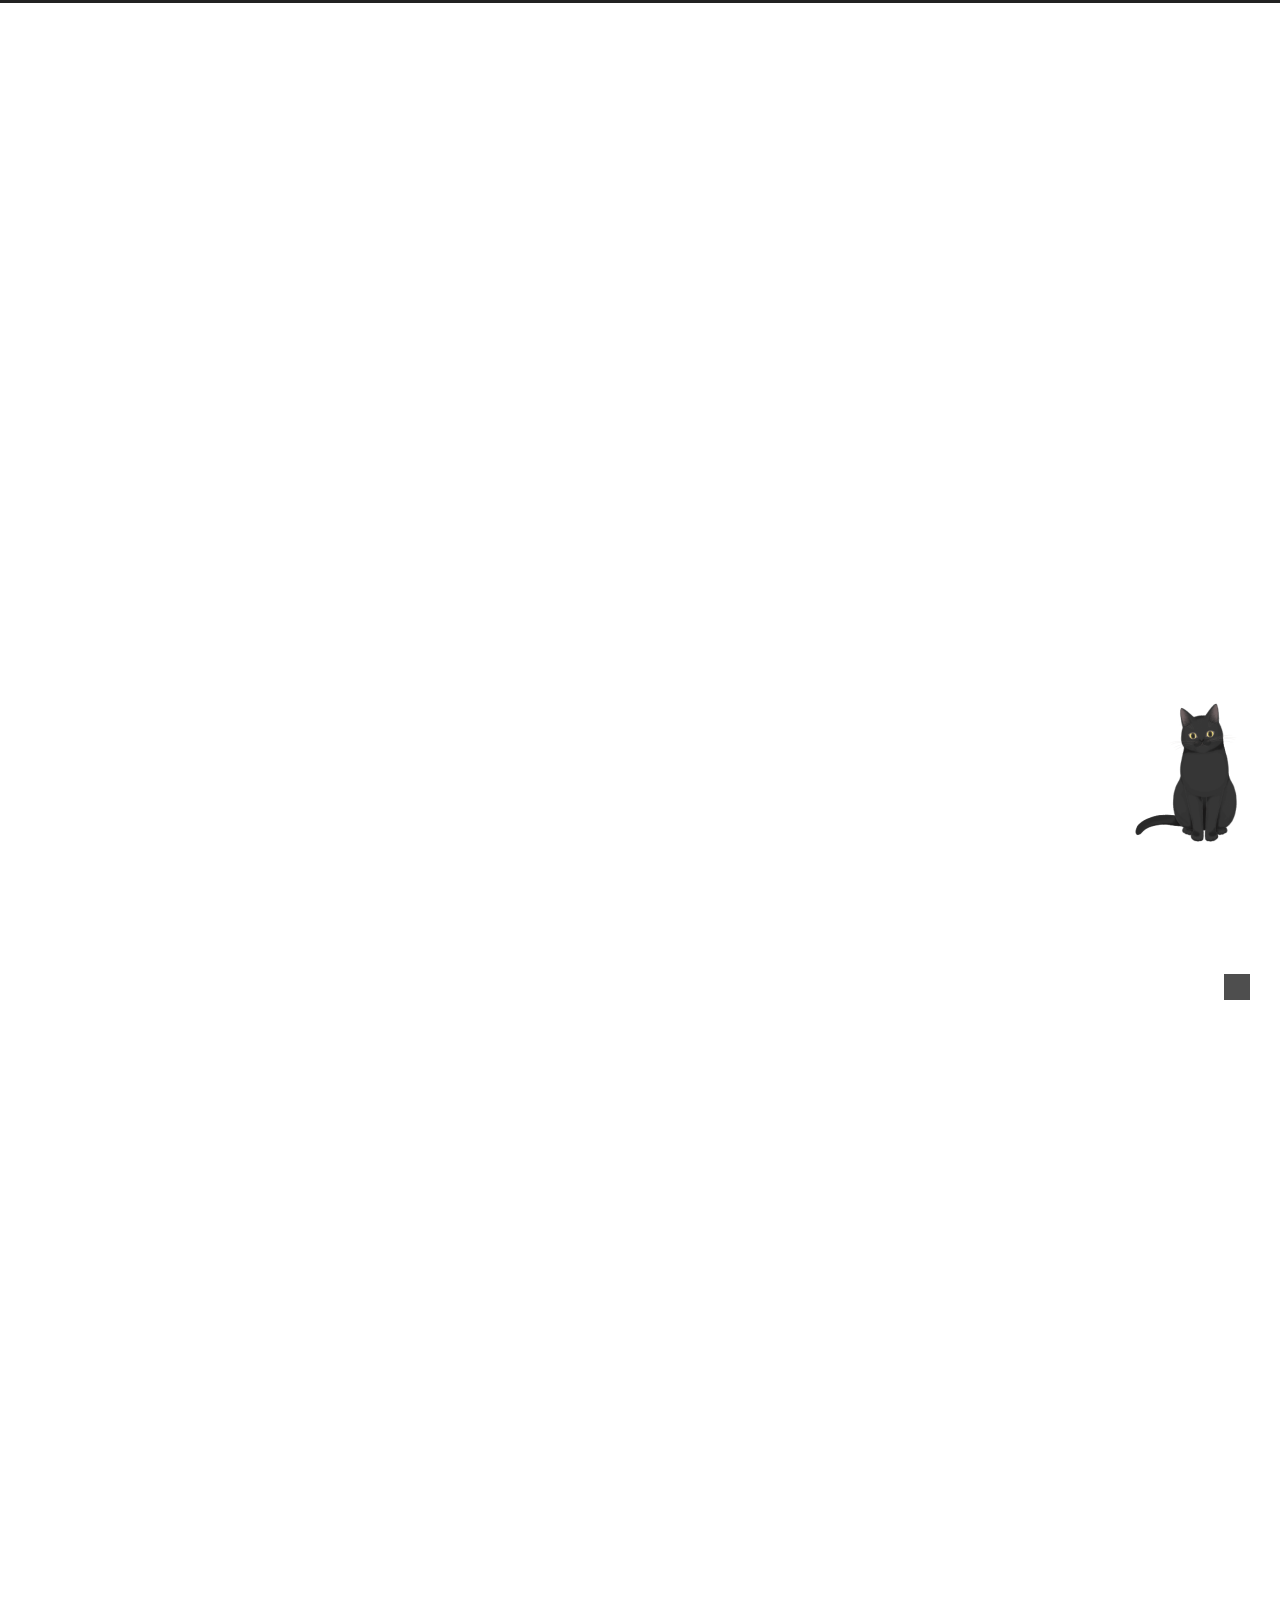
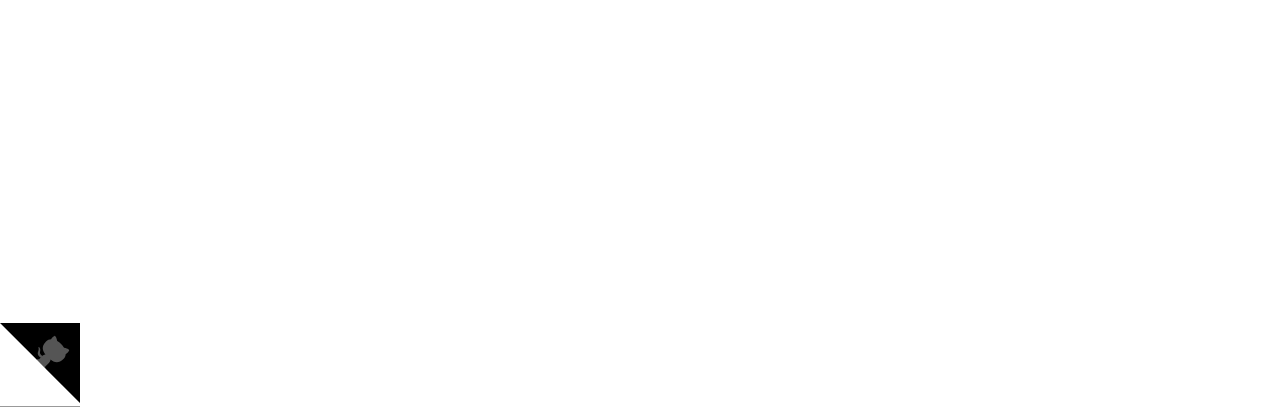
==== commit 4676fa85: "Site updated: 2023-07-17 20:36:25" ====
--- a/index.html
+++ b/index.html
@@ -18,7 +18,7 @@
 <link rel="stylesheet" href="https://cdnjs.cloudflare.com/ajax/libs/font-awesome/6.4.0/css/all.min.css" integrity="sha256-HtsXJanqjKTc8vVQjO4YMhiqFoXkfBsjBWcX91T1jr8=" crossorigin="anonymous">
   <link rel="stylesheet" href="https://cdnjs.cloudflare.com/ajax/libs/animate.css/3.1.1/animate.min.css" integrity="sha256-PR7ttpcvz8qrF57fur/yAx1qXMFJeJFiA6pSzWi0OIE=" crossorigin="anonymous">
 
-<script class="next-config" data-name="main" type="application/json">{"hostname":"example.com","root":"/","images":"/images","darkmode":true,"version":"8.17.1","exturl":false,"sidebar":{"position":"right","display":"post","padding":18,"offset":12},"copycode":{"enable":false,"style":null},"bookmark":{"enable":false,"color":"#222","save":"auto"},"mediumzoom":false,"lazyload":false,"pangu":false,"comments":{"style":"tabs","active":"gitalk","storage":true,"lazyload":false,"nav":null,"activeClass":"gitalk"},"stickytabs":false,"motion":{"enable":true,"async":false,"transition":{"menu_item":"fadeInDown","post_block":"fadeIn","post_header":"fadeInDown","post_body":"fadeInDown","coll_header":"fadeInLeft","sidebar":"fadeInUp"}},"prism":false,"i18n":{"placeholder":"搜索...","empty":"没有找到任何搜索结果：${query}","hits_time":"找到 ${hits} 个搜索结果（用时 ${time} 毫秒）","hits":"找到 ${hits} 个搜索结果"}}</script><script src="/js/config.js"></script>
+<script class="next-config" data-name="main" type="application/json">{"hostname":"example.com","root":"/","images":"/images","darkmode":true,"version":"8.17.1","exturl":false,"sidebar":{"position":"right","display":"post","padding":18,"offset":12},"copycode":{"enable":false,"style":null},"bookmark":{"enable":true,"color":"#222","save":"auto"},"mediumzoom":false,"lazyload":false,"pangu":false,"comments":{"style":"tabs","active":"disqus","storage":true,"lazyload":false,"nav":null,"activeClass":"disqus"},"stickytabs":false,"motion":{"enable":true,"async":false,"transition":{"menu_item":"fadeInDown","post_block":"fadeIn","post_header":"fadeInDown","post_body":"fadeInDown","coll_header":"fadeInLeft","sidebar":"fadeInUp"}},"prism":false,"i18n":{"placeholder":"搜索...","empty":"没有找到任何搜索结果：${query}","hits_time":"找到 ${hits} 个搜索结果（用时 ${time} 毫秒）","hits":"找到 ${hits} 个搜索结果"},"path":"/search.xml","localsearch":{"enable":true,"trigger":"auto","top_n_per_article":1,"unescape":false,"preload":false}}</script><script src="/js/config.js"></script>
 
     <meta name="description" content="詹姆士的个人空间">
 <meta property="og:type" content="website">
@@ -80,6 +80,7 @@
 
   <div class="site-nav-right">
     <div class="toggle popup-trigger" aria-label="搜索" role="button">
+        <i class="fa fa-search fa-fw fa-lg"></i>
     </div>
   </div>
 </div>
@@ -88,11 +89,37 @@
 
 <nav class="site-nav">
   <ul class="main-menu menu"><li class="menu-item menu-item-home"><a href="/" rel="section"><i class="fa fa-home fa-fw"></i>首页</a></li><li class="menu-item menu-item-tags"><a href="/tags/" rel="section"><i class="fa fa-tags fa-fw"></i>标签<span class="badge">0</span></a></li><li class="menu-item menu-item-categories"><a href="/categories/" rel="section"><i class="fa fa-th fa-fw"></i>分类<span class="badge">0</span></a></li><li class="menu-item menu-item-archives"><a href="/archives/" rel="section"><i class="fa fa-archive fa-fw"></i>归档<span class="badge">2</span></a></li><li class="menu-item menu-item-schedule"><a href="/schedule/" rel="section"><i class="fa fa-calendar fa-fw"></i>日程表</a></li><li class="menu-item menu-item-sitemap"><a href="/sitemap.xml" rel="section"><i class="fa fa-sitemap fa-fw"></i>站点地图</a></li>
+      <li class="menu-item menu-item-search">
+        <a role="button" class="popup-trigger"><i class="fa fa-search fa-fw"></i>搜索
+        </a>
+      </li>
   </ul>
 </nav>
 
 
 
+  <div class="search-pop-overlay">
+    <div class="popup search-popup"><div class="search-header">
+  <span class="search-icon">
+    <i class="fa fa-search"></i>
+  </span>
+  <div class="search-input-container">
+    <input autocomplete="off" autocapitalize="off" maxlength="80"
+           placeholder="搜索..." spellcheck="false"
+           type="search" class="search-input">
+  </div>
+  <span class="popup-btn-close" role="button">
+    <i class="fa fa-times-circle"></i>
+  </span>
+</div>
+<div class="search-result-container no-result">
+  <div class="search-result-icon">
+    <i class="fa fa-spinner fa-pulse fa-5x"></i>
+  </div>
+</div>
+
+    </div>
+  </div>
 
 </header>
         
@@ -344,8 +371,29 @@
     </span>
     <span class="author" itemprop="copyrightHolder">James</span>
   </div>
+<div class="busuanzi-count">
+    <span class="post-meta-item" id="busuanzi_container_site_uv">
+      <span class="post-meta-item-icon">
+        <i class="fa fa-user"></i>
+      </span>
+      <span class="site-uv" title="总访客量">
+        <span id="busuanzi_value_site_uv"></span>
+      </span>
+    </span>
+    <span class="post-meta-item" id="busuanzi_container_site_pv">
+      <span class="post-meta-item-icon">
+        <i class="fa fa-eye"></i>
+      </span>
+      <span class="site-pv" title="总访问量">
+        <span id="busuanzi_value_site_pv"></span>
+      </span>
+    </span>
+</div>
   <div class="powered-by">由 <a href="https://hexo.io/" rel="noopener" target="_blank">Hexo</a> & <a href="https://theme-next.js.org//" rel="noopener" target="_blank">NexT.undefined</a> 强力驱动
   </div>
+
+
+    <script async src="//dn-lbstatics.qbox.me/busuanzi/2.3/busuanzi.pure.mini.js"></script>
 
     </div>
   </footer>
@@ -356,6 +404,9 @@
     <span>0%</span>
   </div>
   <div class="reading-progress-bar"></div>
+  <a role="button" class="book-mark-link book-mark-link-fixed"></a>
+
+  <a href="https://github.com/JamesQ1" class="github-corner" title="在 GitHub 上关注我" aria-label="在 GitHub 上关注我" rel="noopener" target="_blank"><svg width="80" height="80" viewBox="0 0 250 250" aria-hidden="true"><path d="M0,0 L115,115 L130,115 L142,142 L250,250 L250,0 Z"></path><path d="M128.3,109.0 C113.8,99.7 119.0,89.6 119.0,89.6 C122.0,82.7 120.5,78.6 120.5,78.6 C119.2,72.0 123.4,76.3 123.4,76.3 C127.3,80.9 125.5,87.3 125.5,87.3 C122.9,97.6 130.6,101.9 134.4,103.2" fill="currentColor" style="transform-origin: 130px 106px;" class="octo-arm"></path><path d="M115.0,115.0 C114.9,115.1 118.7,116.5 119.8,115.4 L133.7,101.6 C136.9,99.2 139.9,98.4 142.2,98.6 C133.8,88.0 127.5,74.4 143.8,58.0 C148.5,53.4 154.0,51.2 159.7,51.0 C160.3,49.4 163.2,43.6 171.4,40.1 C171.4,40.1 176.1,42.5 178.8,56.2 C183.1,58.6 187.2,61.8 190.9,65.4 C194.5,69.0 197.7,73.2 200.1,77.6 C213.8,80.2 216.3,84.9 216.3,84.9 C212.7,93.1 206.9,96.0 205.4,96.6 C205.1,102.4 203.0,107.8 198.3,112.5 C181.9,128.9 168.3,122.5 157.7,114.1 C157.9,116.9 156.7,120.9 152.7,124.9 L141.0,136.5 C139.8,137.7 141.6,141.9 141.8,141.8 Z" fill="currentColor" class="octo-body"></path></svg></a>
 
 <noscript>
   <div class="noscript-warning">Theme NexT works best with JavaScript enabled</div>
@@ -364,26 +415,25 @@
 
   
   <script src="https://cdnjs.cloudflare.com/ajax/libs/animejs/3.2.1/anime.min.js" integrity="sha256-XL2inqUJaslATFnHdJOi9GfQ60on8Wx1C2H8DYiN1xY=" crossorigin="anonymous"></script>
-<script src="/js/comments.js"></script><script src="/js/utils.js"></script><script src="/js/motion.js"></script><script src="/js/next-boot.js"></script>
-
-  
-
-
-
-
-
-
-  
+<script src="/js/comments.js"></script><script src="/js/utils.js"></script><script src="/js/motion.js"></script><script src="/js/next-boot.js"></script><script src="/js/bookmark.js"></script>
+
+  <script src="https://cdnjs.cloudflare.com/ajax/libs/hexo-generator-searchdb/1.4.1/search.js" integrity="sha256-1kfA5uHPf65M5cphT2dvymhkuyHPQp5A53EGZOnOLmc=" crossorigin="anonymous"></script>
+<script src="/js/third-party/search/local-search.js"></script>
+
+
+
+
+
+
+
+  
+  <script async src="https://busuanzi.ibruce.info/busuanzi/2.3/busuanzi.pure.mini.js"></script>
 
 
 
 
 <script class="next-config" data-name="disqus" type="application/json">{"enable":true,"shortname":"James","count":true,"i18n":{"disqus":"disqus"}}</script>
 <script src="/js/third-party/comments/disqus.js"></script>
-<link rel="stylesheet" href="https://cdnjs.cloudflare.com/ajax/libs/gitalk/1.8.0/gitalk.css" integrity="sha256-AJnUHL7dBv6PGaeyPQJcgQPDjt/Hn/PvYZde1iqfp8U=" crossorigin="anonymous">
-
-<script class="next-config" data-name="gitalk" type="application/json">{"enable":true,"github_id":"JamesQ1","repo":"https://github.com/JamesQ1/JamesQ1.github.io.git","client_id":"53eeed631074cb7c1a88","client_secret":"34341ae7dfb2763afff914407b343325d889b64c","admin_user":"JamesQiu","distraction_free_mode":true,"proxy":"https://cors-anywhere.azm.workers.dev/https://github.com/login/oauth/access_token","language":"zh-CN","js":{"url":"https://cdnjs.cloudflare.com/ajax/libs/gitalk/1.8.0/gitalk.min.js","integrity":"sha256-MVK9MGD/XJaGyIghSVrONSnoXoGh3IFxLw0zfvzpxR4="},"path_md5":"d1546d731a9f30cc80127d57142a482b"}</script>
-<script src="/js/third-party/comments/gitalk.js"></script>
-
-</body>
+
+<script src="/live2dw/lib/L2Dwidget.min.js?094cbace49a39548bed64abff5988b05"></script><script>L2Dwidget.init({"pluginRootPath":"live2dw/","pluginJsPath":"lib/","pluginModelPath":"assets/","tagMode":false,"log":false,"model":{"jsonPath":"/live2dw/assets/hijiki.model.json"},"display":{"position":"right","width":150,"height":300}});</script></body>
 </html>
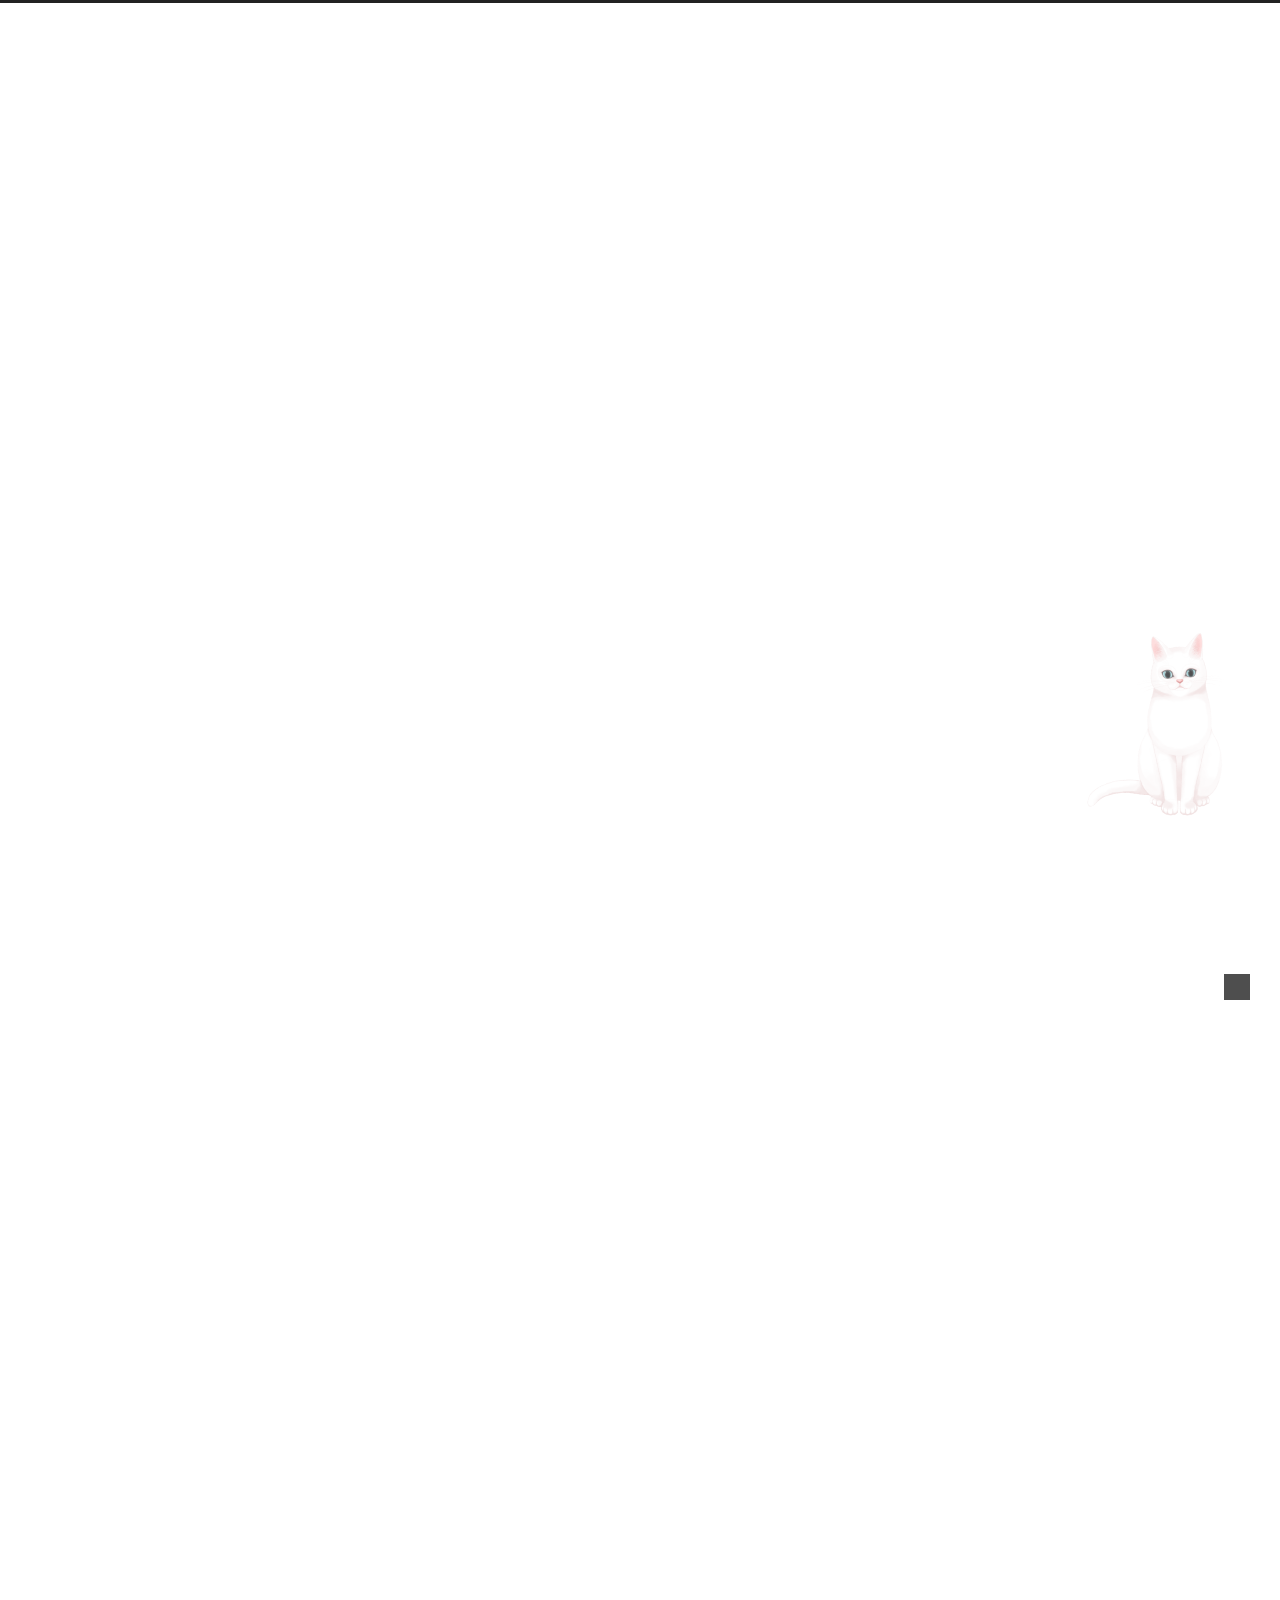
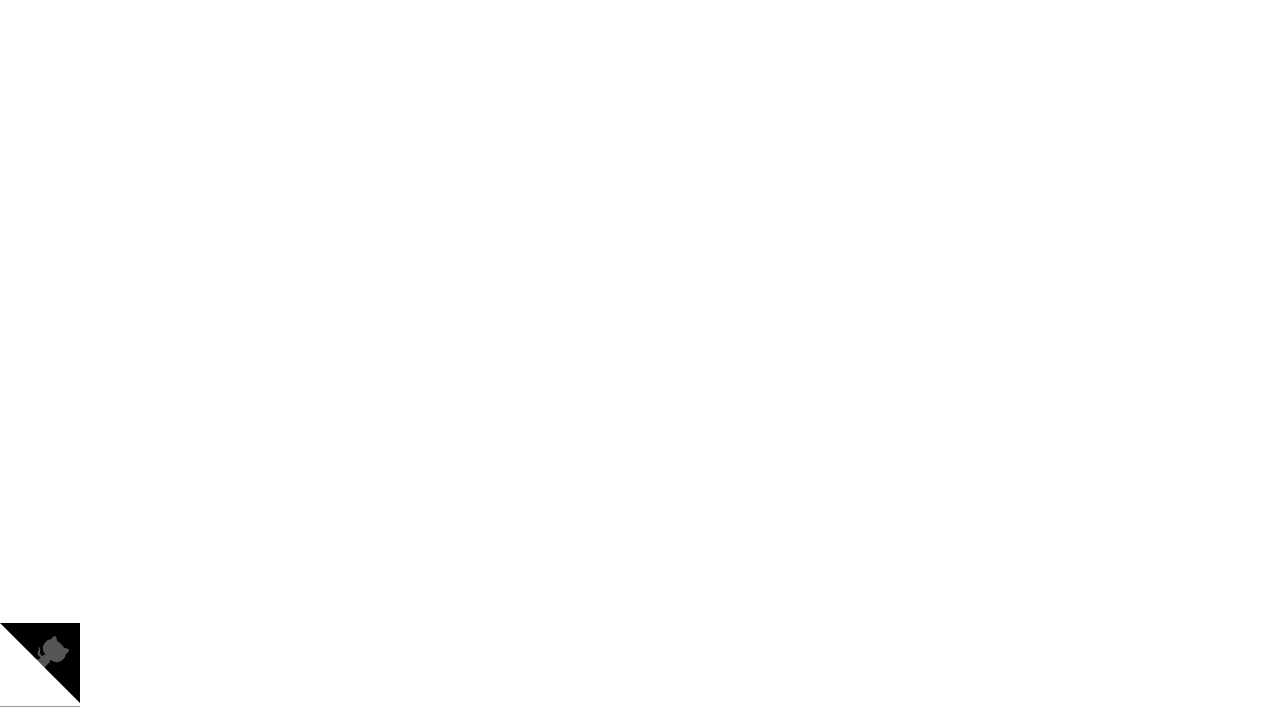
==== commit 140bcf15: "Site updated: 2023-07-19 19:46:05" ====
--- a/index.html
+++ b/index.html
@@ -88,7 +88,7 @@
 
 
 <nav class="site-nav">
-  <ul class="main-menu menu"><li class="menu-item menu-item-home"><a href="/" rel="section"><i class="fa fa-home fa-fw"></i>首页</a></li><li class="menu-item menu-item-tags"><a href="/tags/" rel="section"><i class="fa fa-tags fa-fw"></i>标签<span class="badge">0</span></a></li><li class="menu-item menu-item-categories"><a href="/categories/" rel="section"><i class="fa fa-th fa-fw"></i>分类<span class="badge">0</span></a></li><li class="menu-item menu-item-archives"><a href="/archives/" rel="section"><i class="fa fa-archive fa-fw"></i>归档<span class="badge">2</span></a></li><li class="menu-item menu-item-schedule"><a href="/schedule/" rel="section"><i class="fa fa-calendar fa-fw"></i>日程表</a></li><li class="menu-item menu-item-sitemap"><a href="/sitemap.xml" rel="section"><i class="fa fa-sitemap fa-fw"></i>站点地图</a></li>
+  <ul class="main-menu menu"><li class="menu-item menu-item-home"><a href="/" rel="section"><i class="fa fa-home fa-fw"></i>首页</a></li><li class="menu-item menu-item-tags"><a href="/tags/" rel="section"><i class="fa fa-tags fa-fw"></i>标签<span class="badge">0</span></a></li><li class="menu-item menu-item-categories"><a href="/categories/" rel="section"><i class="fa fa-th fa-fw"></i>分类<span class="badge">0</span></a></li><li class="menu-item menu-item-archives"><a href="/archives/" rel="section"><i class="fa fa-archive fa-fw"></i>归档<span class="badge">3</span></a></li><li class="menu-item menu-item-schedule"><a href="/schedule/" rel="section"><i class="fa fa-calendar fa-fw"></i>日程表</a></li><li class="menu-item menu-item-sitemap"><a href="/sitemap.xml" rel="section"><i class="fa fa-sitemap fa-fw"></i>站点地图</a></li>
       <li class="menu-item menu-item-search">
         <a role="button" class="popup-trigger"><i class="fa fa-search fa-fw"></i>搜索
         </a>
@@ -153,7 +153,7 @@
   <nav class="site-state">
       <div class="site-state-item site-state-posts">
         <a href="/archives/">
-          <span class="site-state-item-count">2</span>
+          <span class="site-state-item-count">3</span>
           <span class="site-state-item-name">日志</span>
         </a>
       </div>
@@ -176,6 +176,90 @@
     </div>
 
     <div class="main-inner index posts-expand">
+
+    
+
+
+<div class="post-block">
+  
+  
+
+  <article itemscope itemtype="http://schema.org/Article" class="post-content" lang="">
+    <link itemprop="mainEntityOfPage" href="http://example.com/2023/07/17/%E6%98%9F%E6%9C%9F%E4%B8%80/">
+
+    <span hidden itemprop="author" itemscope itemtype="http://schema.org/Person">
+      <meta itemprop="image" content="/images/avatar.gif">
+      <meta itemprop="name" content="James">
+    </span>
+
+    <span hidden itemprop="publisher" itemscope itemtype="http://schema.org/Organization">
+      <meta itemprop="name" content="詹姆士的Blog">
+      <meta itemprop="description" content="詹姆士的个人空间">
+    </span>
+
+    <span hidden itemprop="post" itemscope itemtype="http://schema.org/CreativeWork">
+      <meta itemprop="name" content="undefined | 詹姆士的Blog">
+      <meta itemprop="description" content="">
+    </span>
+      <header class="post-header">
+        <h2 class="post-title" itemprop="name headline">
+          <a href="/2023/07/17/%E6%98%9F%E6%9C%9F%E4%B8%80/" class="post-title-link" itemprop="url">星期一</a>
+        </h2>
+
+        <div class="post-meta-container">
+          <div class="post-meta">
+    <span class="post-meta-item">
+      <span class="post-meta-item-icon">
+        <i class="far fa-calendar"></i>
+      </span>
+      <span class="post-meta-item-text">发表于</span>
+      
+
+      <time title="创建时间：2023-07-17 21:05:19 / 修改时间：21:07:49" itemprop="dateCreated datePublished" datetime="2023-07-17T21:05:19+08:00">2023-07-17</time>
+    </span>
+
+  
+  
+  <span class="post-meta-item">
+    
+      <span class="post-meta-item-icon">
+        <i class="far fa-comment"></i>
+      </span>
+      <span class="post-meta-item-text">Disqus：</span>
+    
+    <a title="disqus" href="/2023/07/17/%E6%98%9F%E6%9C%9F%E4%B8%80/#disqus_thread" itemprop="discussionUrl">
+      <span class="post-comments-count disqus-comment-count" data-disqus-identifier="2023/07/17/星期一/" itemprop="commentCount"></span>
+    </a>
+  </span>
+  
+  
+</div>
+
+        </div>
+      </header>
+
+    
+    
+    
+    <div class="post-body" itemprop="articleBody">
+          <p>今天是星期一，终于开始了。</p>
+
+      
+    </div>
+
+    
+    
+    
+
+    <footer class="post-footer">
+        <div class="post-eof"></div>
+      
+    </footer>
+  </article>
+</div>
+
+
+
 
     
 
@@ -389,8 +473,11 @@
       </span>
     </span>
 </div>
+
+<!--
   <div class="powered-by">由 <a href="https://hexo.io/" rel="noopener" target="_blank">Hexo</a> & <a href="https://theme-next.js.org//" rel="noopener" target="_blank">NexT.undefined</a> 强力驱动
   </div>
+-->
 
 
     <script async src="//dn-lbstatics.qbox.me/busuanzi/2.3/busuanzi.pure.mini.js"></script>
@@ -435,5 +522,5 @@
 <script class="next-config" data-name="disqus" type="application/json">{"enable":true,"shortname":"James","count":true,"i18n":{"disqus":"disqus"}}</script>
 <script src="/js/third-party/comments/disqus.js"></script>
 
-<script src="/live2dw/lib/L2Dwidget.min.js?094cbace49a39548bed64abff5988b05"></script><script>L2Dwidget.init({"pluginRootPath":"live2dw/","pluginJsPath":"lib/","pluginModelPath":"assets/","tagMode":false,"log":false,"model":{"jsonPath":"/live2dw/assets/hijiki.model.json"},"display":{"position":"right","width":150,"height":300}});</script></body>
+<script src="/live2dw/lib/L2Dwidget.min.js?094cbace49a39548bed64abff5988b05"></script><script>L2Dwidget.init({"pluginRootPath":"live2dw/","pluginJsPath":"lib/","pluginModelPath":"assets/","tagMode":false,"debug":false,"model":{"display":{"position":"right","width":150,"height":300},"mobile":{"show":true},"jsonPath":"/live2dw/assets/tororo.model.json"},"log":false});</script></body>
 </html>
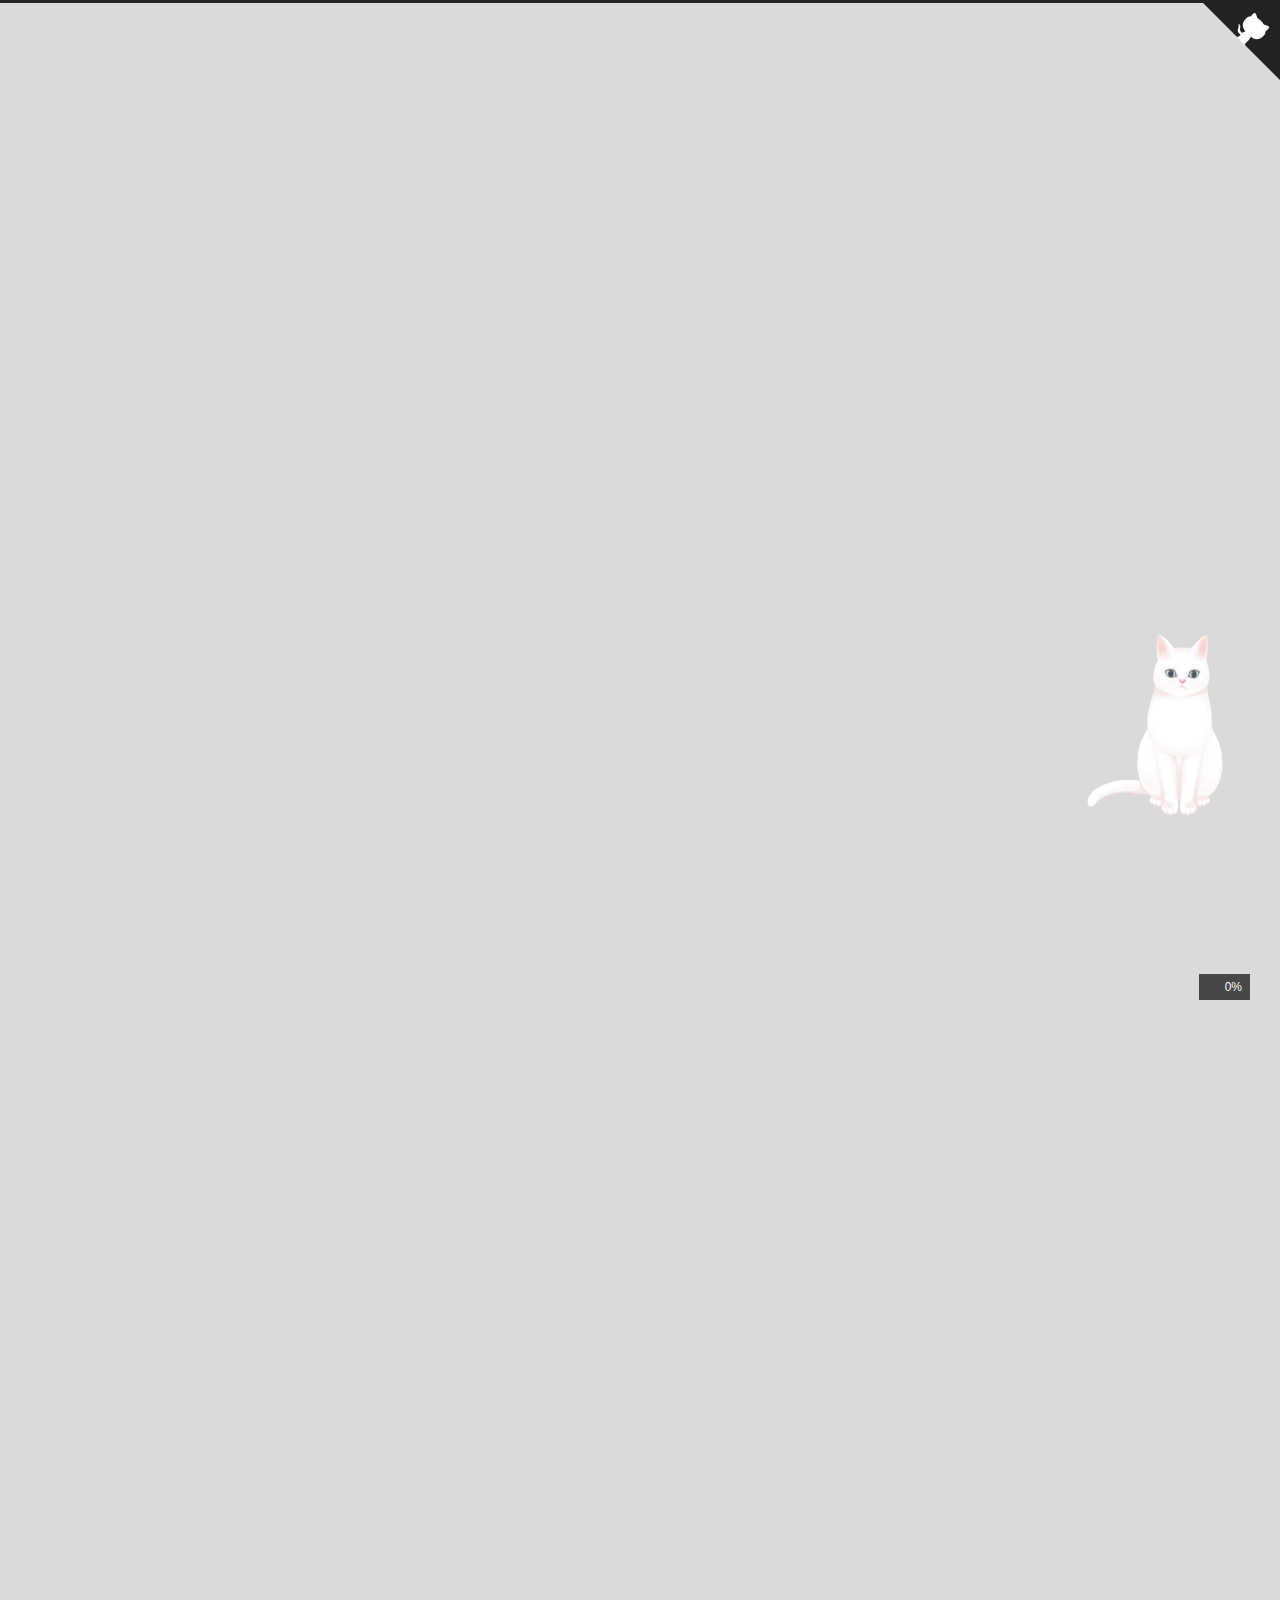
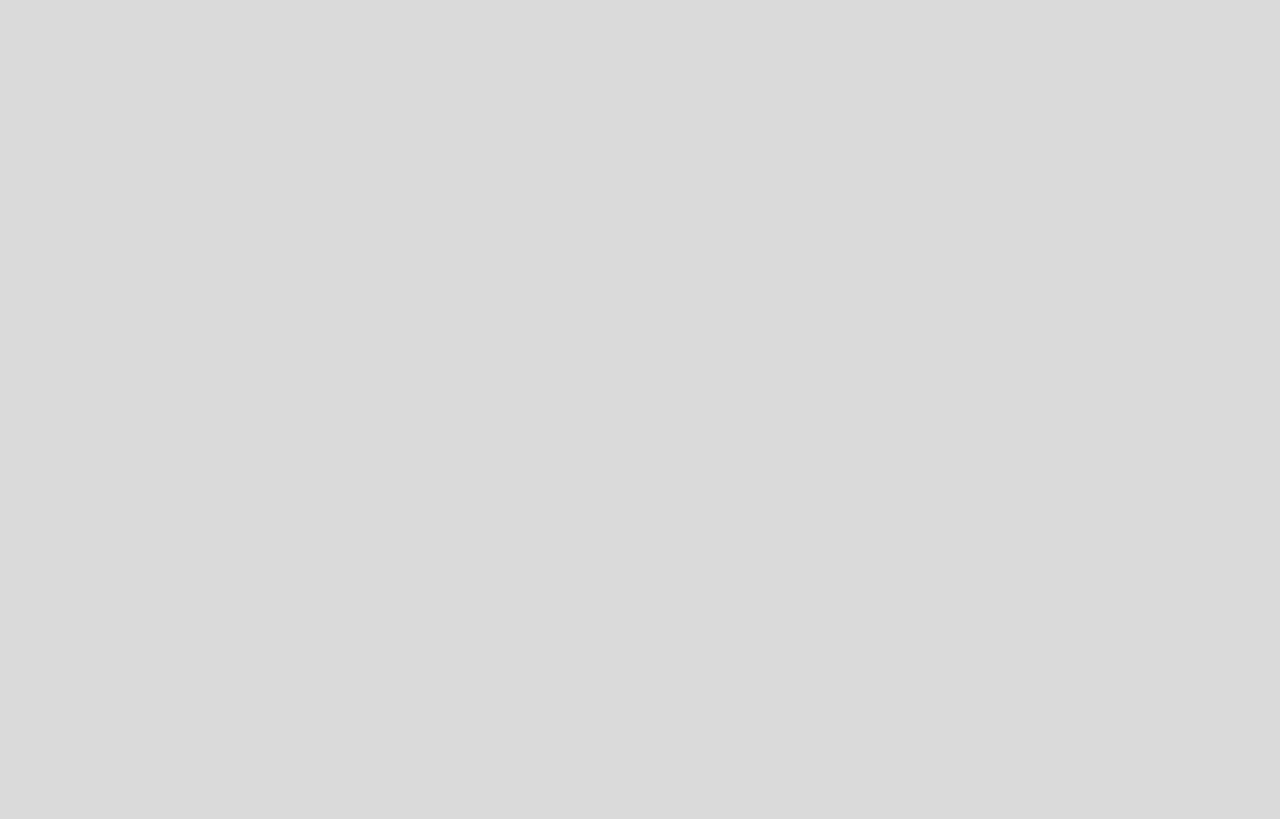
==== commit e690e097: "Site updated: 2023-08-28 23:13:47" ====
--- a/index.html
+++ b/index.html
@@ -88,7 +88,7 @@
 
 
 <nav class="site-nav">
-  <ul class="main-menu menu"><li class="menu-item menu-item-home"><a href="/" rel="section"><i class="fa fa-home fa-fw"></i>首页</a></li><li class="menu-item menu-item-tags"><a href="/tags/" rel="section"><i class="fa fa-tags fa-fw"></i>标签<span class="badge">0</span></a></li><li class="menu-item menu-item-categories"><a href="/categories/" rel="section"><i class="fa fa-th fa-fw"></i>分类<span class="badge">0</span></a></li><li class="menu-item menu-item-archives"><a href="/archives/" rel="section"><i class="fa fa-archive fa-fw"></i>归档<span class="badge">3</span></a></li><li class="menu-item menu-item-schedule"><a href="/schedule/" rel="section"><i class="fa fa-calendar fa-fw"></i>日程表</a></li><li class="menu-item menu-item-sitemap"><a href="/sitemap.xml" rel="section"><i class="fa fa-sitemap fa-fw"></i>站点地图</a></li>
+  <ul class="main-menu menu"><li class="menu-item menu-item-home"><a href="/" rel="section"><i class="fa fa-home fa-fw"></i>首页</a></li><li class="menu-item menu-item-tags"><a href="/tags/" rel="section"><i class="fa fa-tags fa-fw"></i>标签<span class="badge">1</span></a></li><li class="menu-item menu-item-categories"><a href="/categories/" rel="section"><i class="fa fa-th fa-fw"></i>分类<span class="badge">0</span></a></li><li class="menu-item menu-item-archives"><a href="/archives/" rel="section"><i class="fa fa-archive fa-fw"></i>归档<span class="badge">3</span></a></li><li class="menu-item menu-item-schedule"><a href="/schedule/" rel="section"><i class="fa fa-calendar fa-fw"></i>日程表</a></li><li class="menu-item menu-item-sitemap"><a href="/sitemap.xml" rel="section"><i class="fa fa-sitemap fa-fw"></i>站点地图</a></li>
       <li class="menu-item menu-item-search">
         <a role="button" class="popup-trigger"><i class="fa fa-search fa-fw"></i>搜索
         </a>
@@ -157,6 +157,10 @@
           <span class="site-state-item-name">日志</span>
         </a>
       </div>
+      <div class="site-state-item site-state-tags">
+        <span class="site-state-item-count">1</span>
+        <span class="site-state-item-name">标签</span>
+      </div>
   </nav>
 </div>
   <div class="links-of-author animated">
@@ -185,7 +189,7 @@
   
 
   <article itemscope itemtype="http://schema.org/Article" class="post-content" lang="">
-    <link itemprop="mainEntityOfPage" href="http://example.com/2023/07/17/%E6%98%9F%E6%9C%9F%E4%B8%80/">
+    <link itemprop="mainEntityOfPage" href="http://example.com/2023/08/28/%E6%B5%85%E8%B0%88%E8%AE%BE%E8%AE%A1%E6%A8%A1%E5%BC%8F/">
 
     <span hidden itemprop="author" itemscope itemtype="http://schema.org/Person">
       <meta itemprop="image" content="/images/avatar.gif">
@@ -203,7 +207,7 @@
     </span>
       <header class="post-header">
         <h2 class="post-title" itemprop="name headline">
-          <a href="/2023/07/17/%E6%98%9F%E6%9C%9F%E4%B8%80/" class="post-title-link" itemprop="url">星期一</a>
+          <a href="/2023/08/28/%E6%B5%85%E8%B0%88%E8%AE%BE%E8%AE%A1%E6%A8%A1%E5%BC%8F/" class="post-title-link" itemprop="url">浅谈23种设计模式</a>
         </h2>
 
         <div class="post-meta-container">
@@ -215,7 +219,7 @@
       <span class="post-meta-item-text">发表于</span>
       
 
-      <time title="创建时间：2023-07-17 21:05:19 / 修改时间：21:07:49" itemprop="dateCreated datePublished" datetime="2023-07-17T21:05:19+08:00">2023-07-17</time>
+      <time title="创建时间：2023-08-28 22:52:17 / 修改时间：23:04:57" itemprop="dateCreated datePublished" datetime="2023-08-28T22:52:17+08:00">2023-08-28</time>
     </span>
 
   
@@ -227,8 +231,8 @@
       </span>
       <span class="post-meta-item-text">Disqus：</span>
     
-    <a title="disqus" href="/2023/07/17/%E6%98%9F%E6%9C%9F%E4%B8%80/#disqus_thread" itemprop="discussionUrl">
-      <span class="post-comments-count disqus-comment-count" data-disqus-identifier="2023/07/17/星期一/" itemprop="commentCount"></span>
+    <a title="disqus" href="/2023/08/28/%E6%B5%85%E8%B0%88%E8%AE%BE%E8%AE%A1%E6%A8%A1%E5%BC%8F/#disqus_thread" itemprop="discussionUrl">
+      <span class="post-comments-count disqus-comment-count" data-disqus-identifier="2023/08/28/浅谈设计模式/" itemprop="commentCount"></span>
     </a>
   </span>
   
@@ -242,8 +246,16 @@
     
     
     <div class="post-body" itemprop="articleBody">
-          <p>今天是星期一，终于开始了。</p>
-
+          <p>所谓设计模式就是前人的一系列编程经验的总结，主要目的是尽可能的复用代码，增加代码的可扩展性和可维护性，由此带来的好处是降低开发风险和加速开发过程以及提高团队协作。</p>
+<p>大家编程的必经之路肯定是追求更高的代码质量，更快的开发速度，更低的开发风险；即使不用所谓的设计模式，大家也会主动思考如何编写代码，可以不断优化开发速度提高代码质量，即使不用设计模式，最终的目的也是殊途同归的。既然如此，前人们已经帮你总结了一套可复用的经验，学习应用一下就可以很好的提升开发优化代码，何乐而不为呢。</p>
+          <!--noindex-->
+            <div class="post-button">
+              <a class="btn" href="/2023/08/28/%E6%B5%85%E8%B0%88%E8%AE%BE%E8%AE%A1%E6%A8%A1%E5%BC%8F/#more" rel="contents">
+                阅读全文 &raquo;
+              </a>
+            </div>
+          <!--/noindex-->
+        
       
     </div>
 
--- a/css/main.css
+++ b/css/main.css
@@ -1,5 +1,5 @@
 :root {
-  --body-bg-color: #fff;
+  --body-bg-color: #dadada;
   --content-bg-color: #fff;
   --card-bg-color: #f5f5f5;
   --text-color: #555;
@@ -26,7 +26,7 @@
 }
 @media (prefers-color-scheme: dark) {
   :root {
-    --body-bg-color: #282828;
+    --body-bg-color: #292929;
     --content-bg-color: #333;
     --card-bg-color: #555;
     --text-color: #ccc;
@@ -1145,6 +1145,68 @@
 .use-motion .menu-item {
   visibility: hidden;
 }
+.book-mark-link {
+  border-bottom: 0;
+  position: fixed;
+  top: -10px;
+  transition: top 0.3s;
+  left: 30px;
+}
+@media (max-width: 991px) {
+  .book-mark-link {
+    left: 20px;
+  }
+}
+@media (max-width: 991px) {
+  .book-mark-link {
+    display: none;
+  }
+}
+.book-mark-link::before {
+  color: #222;
+  font-size: 32px;
+  line-height: 1;
+  content: '\f02e';
+  font-family: 'Font Awesome 6 Free';
+  font-weight: 900;
+}
+.book-mark-link:hover,
+.book-mark-link-fixed {
+  top: -2px;
+}
+.github-corner :hover .octo-arm {
+  animation: octocat-wave 560ms ease-in-out;
+}
+.github-corner svg {
+  color: #fff;
+  fill: var(--theme-color);
+  position: absolute;
+  right: 0;
+  top: 0;
+  z-index: 5;
+}
+@media (max-width: 991px) {
+  .github-corner {
+    display: none;
+  }
+  .github-corner .github-corner:hover .octo-arm {
+    animation: none;
+  }
+  .github-corner .github-corner .octo-arm {
+    animation: octocat-wave 560ms ease-in-out;
+  }
+}
+@keyframes octocat-wave {
+  0%, 100% {
+    transform: rotate(0);
+  }
+  20%, 60% {
+    transform: rotate(-25deg);
+  }
+  40%, 80% {
+    transform: rotate(10deg);
+  }
+}
 .sidebar-inner {
   color: #999;
   padding: 18px 10px;
@@ -1507,6 +1569,12 @@
   color: #f00;
   display: inline-block;
   margin: 0 5px;
+}
+.busuanzi-count #busuanzi_container_site_uv {
+  display: none;
+}
+.busuanzi-count #busuanzi_container_site_pv {
+  display: none;
 }
 @keyframes icon-animate {
   0%, 100% {
@@ -1539,7 +1607,6 @@
 }
 .back-to-top span {
   margin-right: 8px;
-  display: none;
 }
 .back-to-top .fa {
   text-align: center;
@@ -1931,6 +1998,9 @@
   flex-basis: 100%;
   height: 0;
 }
+#busuanzi_container_page_pv {
+  display: none;
+}
 .post-nav {
   border-top: 1px solid #eee;
   display: flex;
@@ -2278,6 +2348,119 @@
     color: #eee;
   }
 }
+.search-active {
+  overflow: hidden;
+}
+.search-pop-overlay {
+  background: rgba(0,0,0,0);
+  display: flex;
+  height: 100%;
+  left: 0;
+  position: fixed;
+  top: 0;
+  transition: visibility 0.4s, background 0.4s;
+  visibility: hidden;
+  width: 100%;
+  z-index: 40;
+}
+.search-active .search-pop-overlay {
+  background: rgba(0,0,0,0.3);
+  visibility: visible;
+}
+.search-popup {
+  background: var(--card-bg-color);
+  border-radius: 5px;
+  height: 80%;
+  margin: auto;
+  transform: scale(0);
+  transition: transform 0.4s;
+  width: 700px;
+}
+.search-active .search-popup {
+  transform: scale(1);
+}
+@media (max-width: 767px) {
+  .search-popup {
+    border-radius: 0;
+    height: 100%;
+    width: 100%;
+  }
+}
+.search-popup .search-icon,
+.search-popup .popup-btn-close {
+  color: #999;
+  font-size: 18px;
+  padding: 0 10px;
+}
+.search-popup .popup-btn-close {
+  cursor: pointer;
+}
+.search-popup .popup-btn-close:hover .fa {
+  color: #222;
+}
+.search-popup .search-header {
+  background: #eee;
+  border-top-left-radius: 5px;
+  border-top-right-radius: 5px;
+  display: flex;
+  padding: 5px;
+}
+@media (prefers-color-scheme: dark) {
+  .search-popup .search-header {
+    background: #666;
+  }
+}
+.search-popup input.search-input {
+  background: transparent;
+  border: 0;
+  outline: 0;
+  width: 100%;
+}
+.search-popup input.search-input::-webkit-search-cancel-button {
+  display: none;
+}
+.search-popup .search-result-container {
+  height: calc(100% - 55px);
+  overflow: auto;
+  padding: 5px 25px;
+}
+.search-popup .search-result-container hr {
+  margin: 5px 0 10px;
+}
+.search-popup .search-result-container hr:first-child {
+  display: none;
+}
+.search-popup .search-result-list {
+  margin: 0 5px;
+  padding: 0;
+}
+.search-popup a.search-result-title {
+  font-weight: bold;
+}
+.search-popup p.search-result {
+  border-bottom: 1px dashed #ccc;
+  padding: 5px 0;
+}
+.search-popup .search-input-container {
+  flex-grow: 1;
+  padding: 2px;
+}
+.search-popup .no-result {
+  display: flex;
+}
+.search-popup .search-result-list {
+  width: 100%;
+}
+.search-popup .search-result-icon {
+  color: #ccc;
+  margin: auto;
+}
+mark.search-keyword {
+  background: transparent;
+  border-bottom: 1px dashed #ff2a2a;
+  color: #ff2a2a;
+  font-weight: bold;
+}
 .use-motion .animated {
   animation-fill-mode: none;
   visibility: inherit;
@@ -2462,7 +2645,7 @@
   vertical-align: middle;
 }
 .links-of-author a::before {
-  background: #ffff8f;
+  background: #d1bdab;
   display: inline-block;
   margin-right: 3px;
   transform: translateY(-2px);
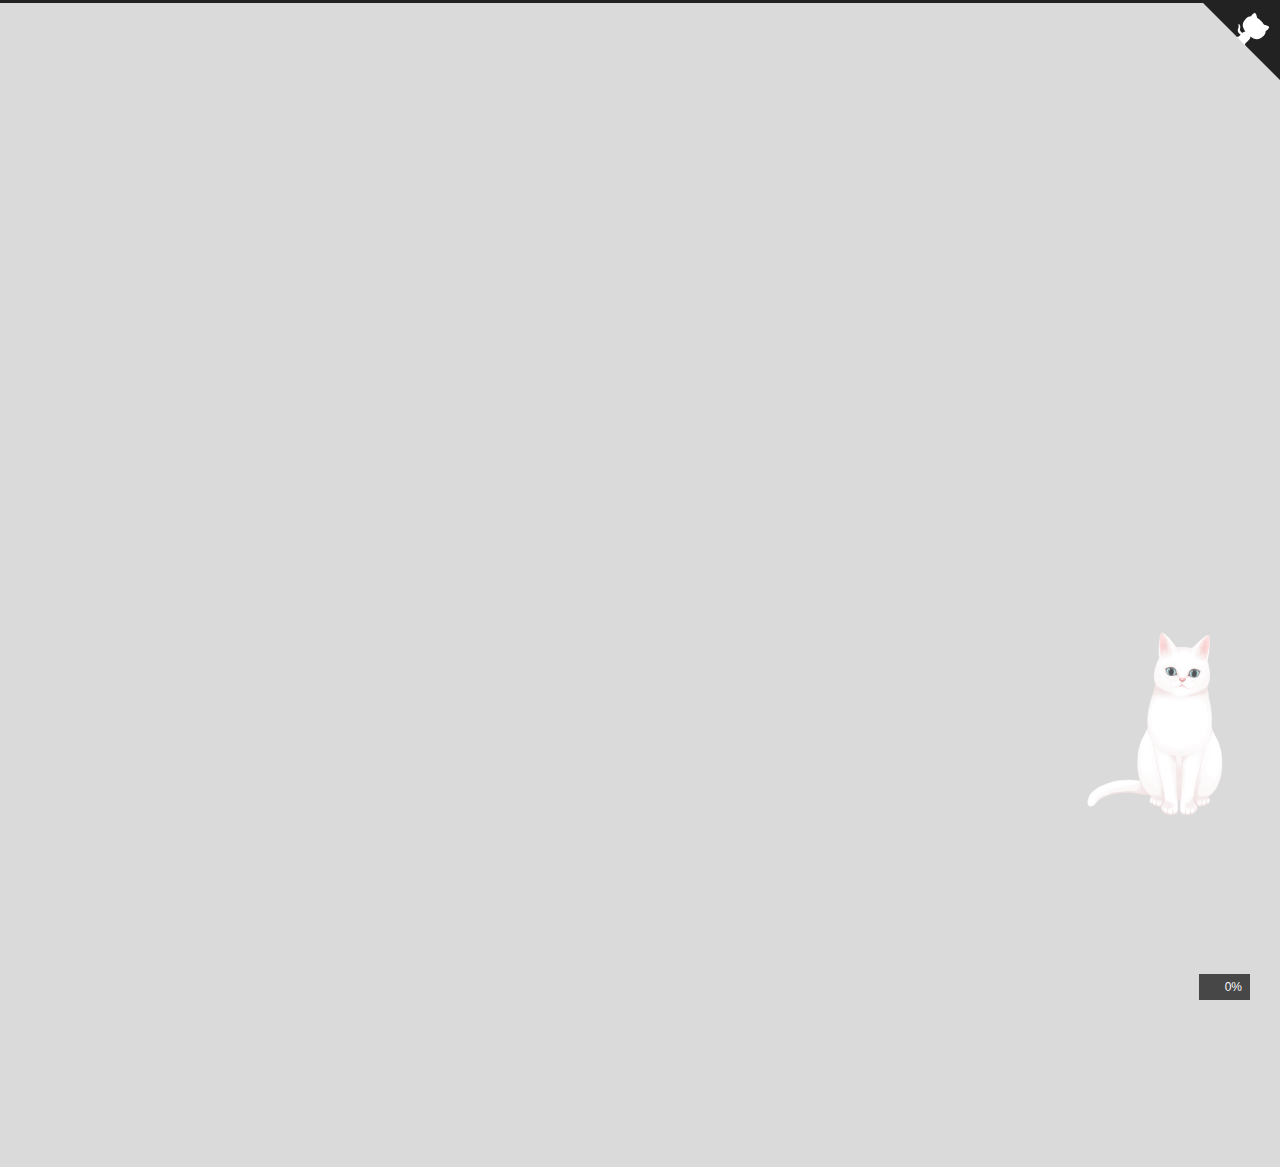
==== commit eb49f9c9: "Site updated: 2023-08-28 23:22:51" ====
--- a/index.html
+++ b/index.html
@@ -88,7 +88,7 @@
 
 
 <nav class="site-nav">
-  <ul class="main-menu menu"><li class="menu-item menu-item-home"><a href="/" rel="section"><i class="fa fa-home fa-fw"></i>首页</a></li><li class="menu-item menu-item-tags"><a href="/tags/" rel="section"><i class="fa fa-tags fa-fw"></i>标签<span class="badge">1</span></a></li><li class="menu-item menu-item-categories"><a href="/categories/" rel="section"><i class="fa fa-th fa-fw"></i>分类<span class="badge">0</span></a></li><li class="menu-item menu-item-archives"><a href="/archives/" rel="section"><i class="fa fa-archive fa-fw"></i>归档<span class="badge">3</span></a></li><li class="menu-item menu-item-schedule"><a href="/schedule/" rel="section"><i class="fa fa-calendar fa-fw"></i>日程表</a></li><li class="menu-item menu-item-sitemap"><a href="/sitemap.xml" rel="section"><i class="fa fa-sitemap fa-fw"></i>站点地图</a></li>
+  <ul class="main-menu menu"><li class="menu-item menu-item-home"><a href="/" rel="section"><i class="fa fa-home fa-fw"></i>首页</a></li><li class="menu-item menu-item-tags"><a href="/tags/" rel="section"><i class="fa fa-tags fa-fw"></i>标签<span class="badge">1</span></a></li><li class="menu-item menu-item-categories"><a href="/categories/" rel="section"><i class="fa fa-th fa-fw"></i>分类<span class="badge">0</span></a></li><li class="menu-item menu-item-archives"><a href="/archives/" rel="section"><i class="fa fa-archive fa-fw"></i>归档<span class="badge">2</span></a></li><li class="menu-item menu-item-schedule"><a href="/schedule/" rel="section"><i class="fa fa-calendar fa-fw"></i>日程表</a></li><li class="menu-item menu-item-sitemap"><a href="/sitemap.xml" rel="section"><i class="fa fa-sitemap fa-fw"></i>站点地图</a></li>
       <li class="menu-item menu-item-search">
         <a role="button" class="popup-trigger"><i class="fa fa-search fa-fw"></i>搜索
         </a>
@@ -153,7 +153,7 @@
   <nav class="site-state">
       <div class="site-state-item site-state-posts">
         <a href="/archives/">
-          <span class="site-state-item-count">3</span>
+          <span class="site-state-item-count">2</span>
           <span class="site-state-item-name">日志</span>
         </a>
       </div>
@@ -299,7 +299,7 @@
     </span>
       <header class="post-header">
         <h2 class="post-title" itemprop="name headline">
-          <a href="/2023/07/10/%E6%B5%8B%E8%AF%95%E6%96%87%E7%AB%A0/" class="post-title-link" itemprop="url">测试文章</a>
+          <a href="/2023/07/10/%E6%B5%8B%E8%AF%95%E6%96%87%E7%AB%A0/" class="post-title-link" itemprop="url">Hello,world!</a>
         </h2>
 
         <div class="post-meta-container">
@@ -309,9 +309,15 @@
         <i class="far fa-calendar"></i>
       </span>
       <span class="post-meta-item-text">发表于</span>
-      
-
-      <time title="创建时间：2023-07-10 21:09:57 / 修改时间：21:28:15" itemprop="dateCreated datePublished" datetime="2023-07-10T21:09:57+08:00">2023-07-10</time>
+
+      <time title="创建时间：2023-07-10 21:09:57" itemprop="dateCreated datePublished" datetime="2023-07-10T21:09:57+08:00">2023-07-10</time>
+    </span>
+    <span class="post-meta-item">
+      <span class="post-meta-item-icon">
+        <i class="far fa-calendar-check"></i>
+      </span>
+      <span class="post-meta-item-text">更新于</span>
+      <time title="修改时间：2023-08-28 23:21:56" itemprop="dateModified" datetime="2023-08-28T23:21:56+08:00">2023-08-28</time>
     </span>
 
   
@@ -338,8 +344,7 @@
     
     
     <div class="post-body" itemprop="articleBody">
-          <p>这是一篇测试文档</p>
-<h2 id="Hello-this-is-James"><a href="#Hello-this-is-James" class="headerlink" title="Hello, this is James"></a>Hello, this is James</h2>
+          <h2 id="Hello-this-is-James"><a href="#Hello-this-is-James" class="headerlink" title="Hello, this is James"></a>Hello, this is James</h2>
       
     </div>
 
@@ -357,101 +362,6 @@
 
 
 
-    
-
-
-<div class="post-block">
-  
-  
-
-  <article itemscope itemtype="http://schema.org/Article" class="post-content" lang="">
-    <link itemprop="mainEntityOfPage" href="http://example.com/2023/07/09/hello-world/">
-
-    <span hidden itemprop="author" itemscope itemtype="http://schema.org/Person">
-      <meta itemprop="image" content="/images/avatar.gif">
-      <meta itemprop="name" content="James">
-    </span>
-
-    <span hidden itemprop="publisher" itemscope itemtype="http://schema.org/Organization">
-      <meta itemprop="name" content="詹姆士的Blog">
-      <meta itemprop="description" content="詹姆士的个人空间">
-    </span>
-
-    <span hidden itemprop="post" itemscope itemtype="http://schema.org/CreativeWork">
-      <meta itemprop="name" content="undefined | 詹姆士的Blog">
-      <meta itemprop="description" content="">
-    </span>
-      <header class="post-header">
-        <h2 class="post-title" itemprop="name headline">
-          <a href="/2023/07/09/hello-world/" class="post-title-link" itemprop="url">Hello World</a>
-        </h2>
-
-        <div class="post-meta-container">
-          <div class="post-meta">
-    <span class="post-meta-item">
-      <span class="post-meta-item-icon">
-        <i class="far fa-calendar"></i>
-      </span>
-      <span class="post-meta-item-text">发表于</span>
-
-      <time title="创建时间：2023-07-09 10:09:01" itemprop="dateCreated datePublished" datetime="2023-07-09T10:09:01+08:00">2023-07-09</time>
-    </span>
-
-  
-  
-  <span class="post-meta-item">
-    
-      <span class="post-meta-item-icon">
-        <i class="far fa-comment"></i>
-      </span>
-      <span class="post-meta-item-text">Disqus：</span>
-    
-    <a title="disqus" href="/2023/07/09/hello-world/#disqus_thread" itemprop="discussionUrl">
-      <span class="post-comments-count disqus-comment-count" data-disqus-identifier="2023/07/09/hello-world/" itemprop="commentCount"></span>
-    </a>
-  </span>
-  
-  
-</div>
-
-        </div>
-      </header>
-
-    
-    
-    
-    <div class="post-body" itemprop="articleBody">
-          <p>Welcome to <a target="_blank" rel="noopener" href="https://hexo.io/">Hexo</a>! This is your very first post. Check <a target="_blank" rel="noopener" href="https://hexo.io/docs/">documentation</a> for more info. If you get any problems when using Hexo, you can find the answer in <a target="_blank" rel="noopener" href="https://hexo.io/docs/troubleshooting.html">troubleshooting</a> or you can ask me on <a target="_blank" rel="noopener" href="https://github.com/hexojs/hexo/issues">GitHub</a>.</p>
-<h2 id="Quick-Start"><a href="#Quick-Start" class="headerlink" title="Quick Start"></a>Quick Start</h2><h3 id="Create-a-new-post"><a href="#Create-a-new-post" class="headerlink" title="Create a new post"></a>Create a new post</h3><figure class="highlight bash"><table><tr><td class="gutter"><pre><span class="line">1</span><br></pre></td><td class="code"><pre><span class="line">$ hexo new <span class="string">&quot;My New Post&quot;</span></span><br></pre></td></tr></table></figure>
-
-<p>More info: <a target="_blank" rel="noopener" href="https://hexo.io/docs/writing.html">Writing</a></p>
-<h3 id="Run-server"><a href="#Run-server" class="headerlink" title="Run server"></a>Run server</h3><figure class="highlight bash"><table><tr><td class="gutter"><pre><span class="line">1</span><br></pre></td><td class="code"><pre><span class="line">$ hexo server</span><br></pre></td></tr></table></figure>
-
-<p>More info: <a target="_blank" rel="noopener" href="https://hexo.io/docs/server.html">Server</a></p>
-<h3 id="Generate-static-files"><a href="#Generate-static-files" class="headerlink" title="Generate static files"></a>Generate static files</h3><figure class="highlight bash"><table><tr><td class="gutter"><pre><span class="line">1</span><br></pre></td><td class="code"><pre><span class="line">$ hexo generate</span><br></pre></td></tr></table></figure>
-
-<p>More info: <a target="_blank" rel="noopener" href="https://hexo.io/docs/generating.html">Generating</a></p>
-<h3 id="Deploy-to-remote-sites"><a href="#Deploy-to-remote-sites" class="headerlink" title="Deploy to remote sites"></a>Deploy to remote sites</h3><figure class="highlight bash"><table><tr><td class="gutter"><pre><span class="line">1</span><br></pre></td><td class="code"><pre><span class="line">$ hexo deploy</span><br></pre></td></tr></table></figure>
-
-<p>More info: <a target="_blank" rel="noopener" href="https://hexo.io/docs/one-command-deployment.html">Deployment</a></p>
-
-      
-    </div>
-
-    
-    
-    
-
-    <footer class="post-footer">
-        <div class="post-eof"></div>
-      
-    </footer>
-  </article>
-</div>
-
-
-
-
 
 </div>
   </main>
--- a/css/main.css
+++ b/css/main.css
@@ -2645,7 +2645,7 @@
   vertical-align: middle;
 }
 .links-of-author a::before {
-  background: #d1bdab;
+  background: #67ff82;
   display: inline-block;
   margin-right: 3px;
   transform: translateY(-2px);
